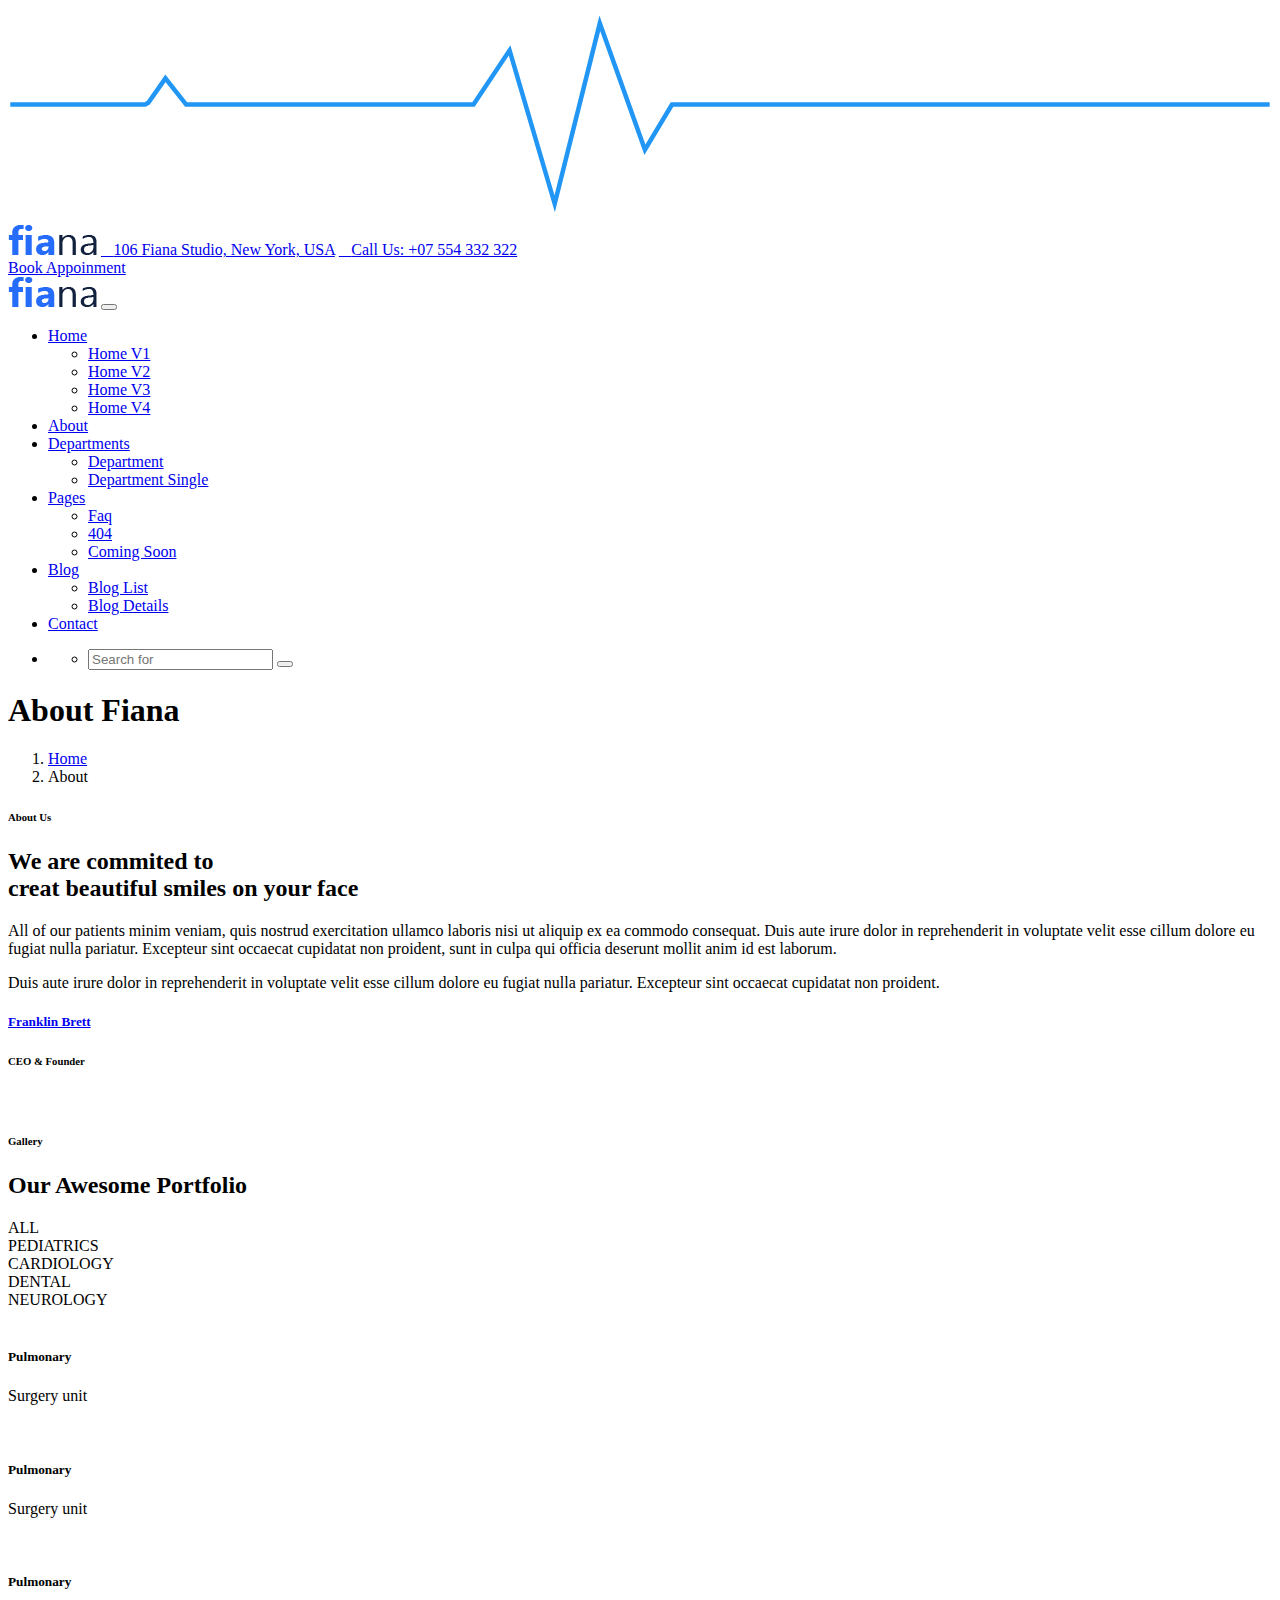
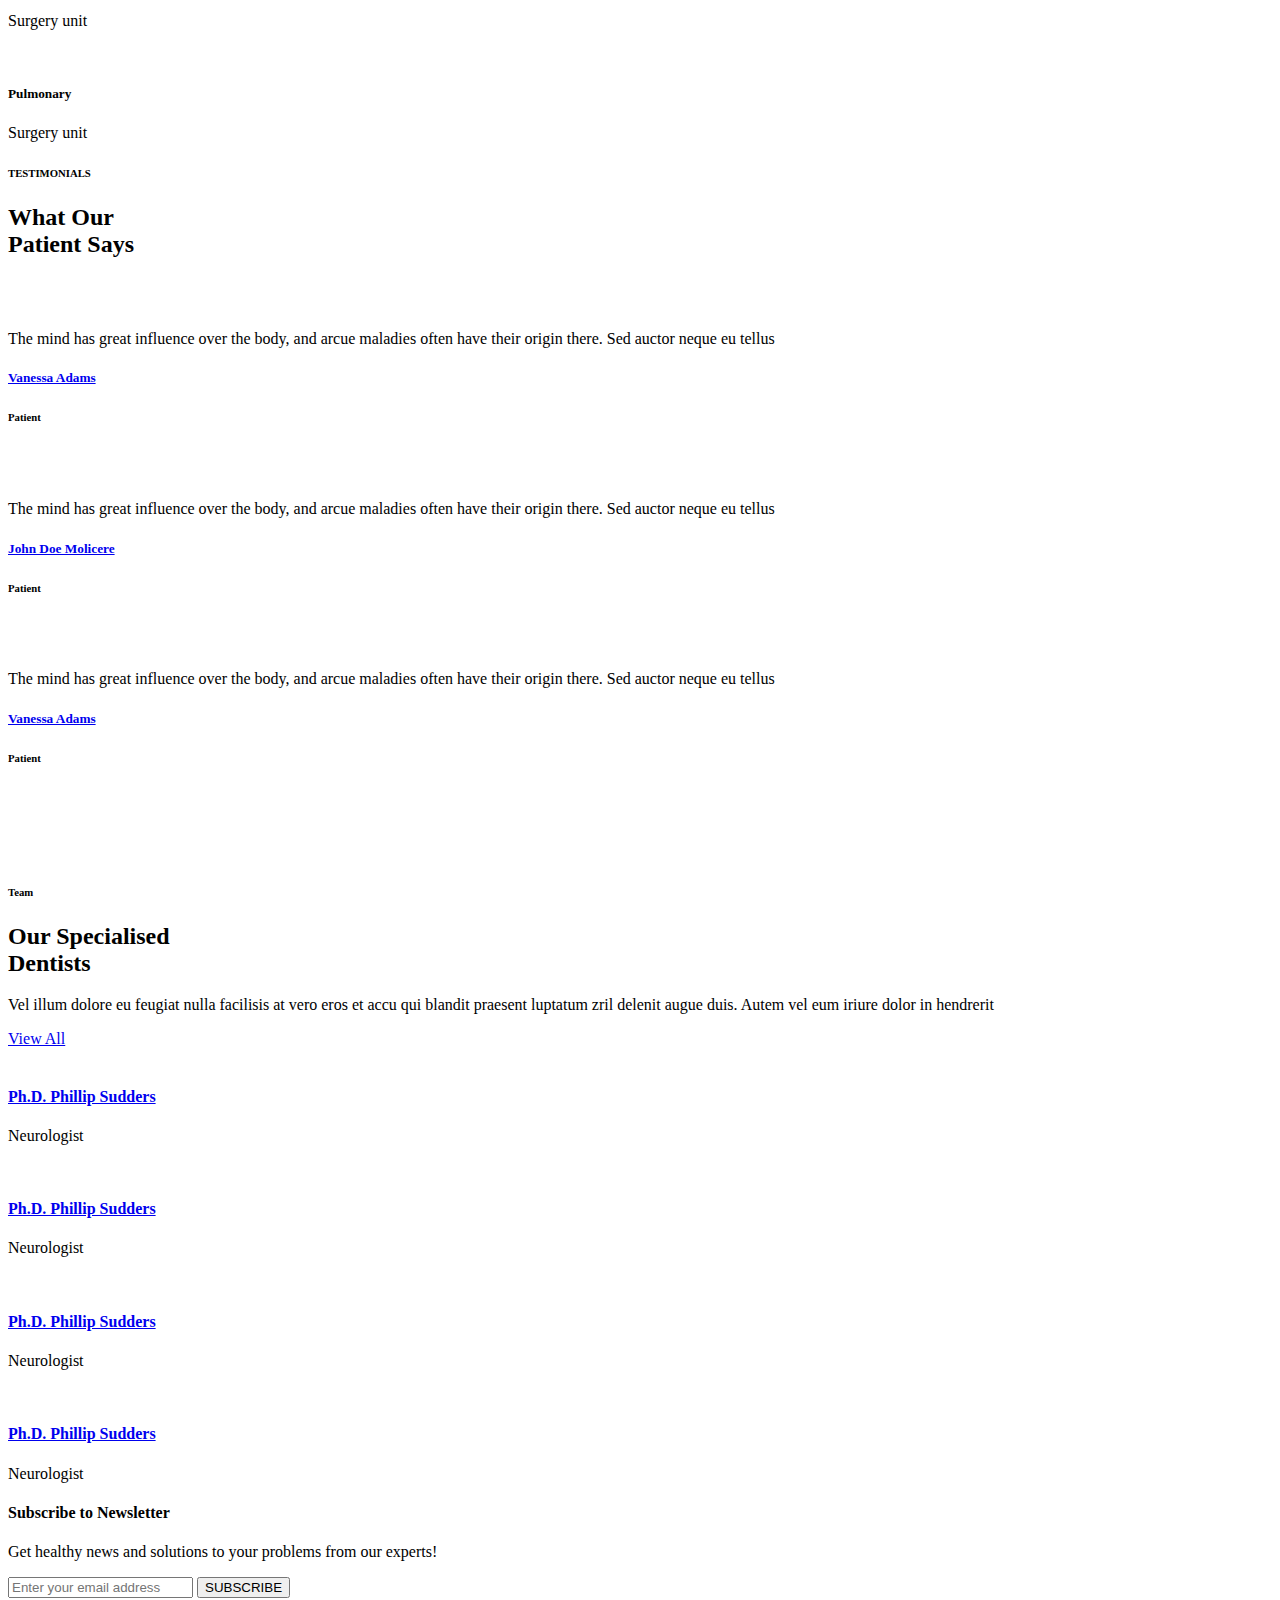
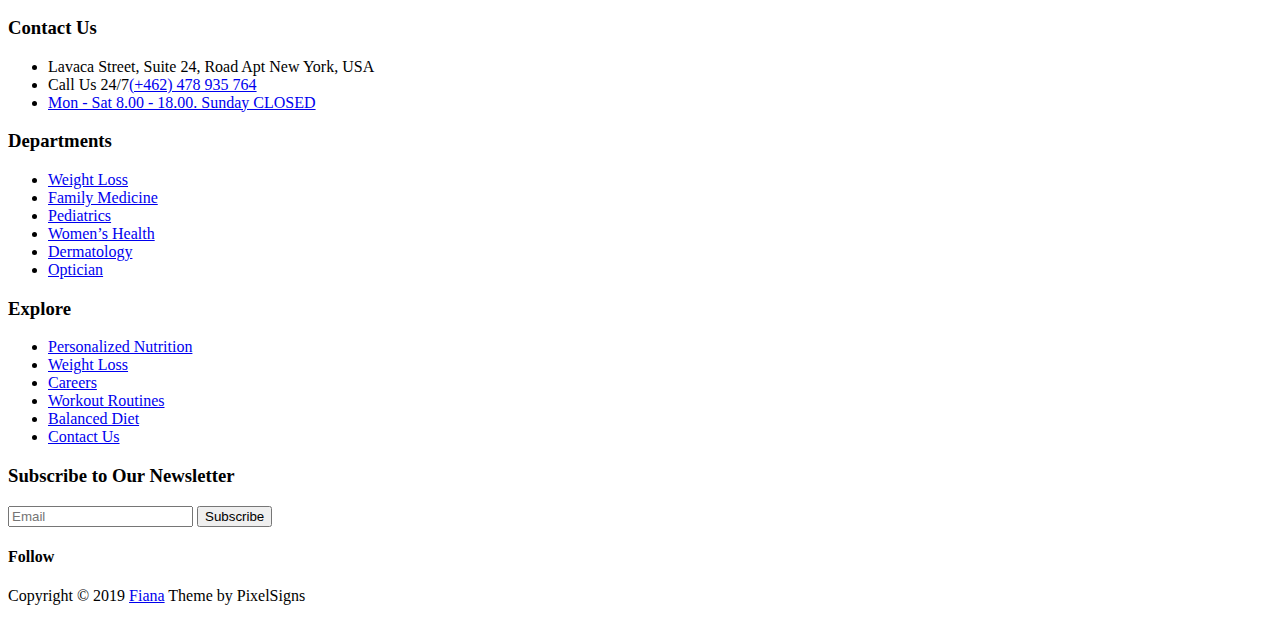
==== about.html @ a9693ad2 "Add files via upload" ====
<!doctype html>
<html lang="en">
  
<!-- Mirrored from pixelsigns.art/html/fiana/Fiana/about.html by HTTrack Website Copier/3.x [XR&CO'2014], Tue, 03 Jan 2023 22:18:34 GMT -->
<head>
    <!-- Required meta tags -->
    <meta charset="utf-8">
    <meta name="viewport" content="width=device-width, initial-scale=1, shrink-to-fit=no">
    <link rel="shortcut icon" href="img/favicon.ico" type="image/x-icon">
    <title>Fiana</title>
    <!-- Bootstrap CSS -->
    <link rel="stylesheet" href="vendors/bootstrap/css/bootstrap.min.css">
    <link rel="stylesheet" href="vendors/bootstrap/css/jquery.mobile.datepicker.css">
    <link rel="stylesheet" href="vendors/bootstrap/css/jquery.mobile.datepicker.theme.css">
    <link rel="stylesheet" href="vendors/themify/themify-icons.css">
    <link rel="stylesheet" href="vendors/elagent-icon/style.css">
    <link rel="stylesheet" href="vendors/font-awosome/css/font-awesome.min.css">
    <link rel="stylesheet" href="vendors/slick/slick.css">
    <link rel="stylesheet" href="vendors/slick/slick-theme.css">
    <link rel="stylesheet" href="vendors/magnify-pop/magnific-popup.css">
    <link rel="stylesheet" href="vendors/animation/animate.css">
    <link rel="stylesheet" href="css/style.css">
    <link rel="stylesheet" href="css/responsive.css">
    
  </head>
  <body>
   <div class="body_wrapper">
        <div class="loader">
            <svg version="1.1" id="Layer_1" xmlns="http://www.w3.org/2000/svg" xmlns:xlink="http://www.w3.org/1999/xlink" x="0px" y="0px" viewBox="-466.4 259.6 280.2 47.3" enable-background="new -466.4 259.6 280.2 47.3" xml:space="preserve">
                <polyline fill="none" stroke="#2196f4" class="heart" stroke-width="1" stroke-linecap="square" stroke-miterlimit="10" points="-465.4,281 
            -436,281 -435.3,280.6 -431.5,275.2 -426.9,281 -418.9,281 -423.9,281 -363.2,281 -355.2,269 -345.2,303 -335.2,263 -325.2,291 
            -319.2,281 -187.2,281 "></polyline>
            </svg>
        </div>
        <header class="header_area">
            <div class="header_top_three">
                <div class="container">
                    <div class="row">
                        <div class="col-md-9 col-12">
                            <div class="header_contact_info_two">
                                <a href="#" class="top_logo"><img src="img/logo.png" alt=""></a>
                                <a href="#"><i class="icon_pin_alt"></i>106 Fiana Studio, New York, USA</a>
                                <a href="#"><i class="icon_phone"></i>Call Us: +07 554 332 322</a>
                            </div>
                        </div>
                        <div class="col-md-3 col-12 text-right">
                            <div class="header_contact_info">
                                <a href="#" class="btn_effect">Book Appoinment</a>
                            </div>
                        </div>
                    </div>
                </div>
            </div>
            <nav class="navbar navbar-expand-lg menu_four" id="header">
                <div class="container">
                    <a class="navbar-brand" href="#"><img src="img/logo.png" alt=""></a>
                    <button class="navbar-toggler collapsed" type="button" data-toggle="collapse" data-target="#navbarSupportedContent" aria-controls="navbarSupportedContent" aria-expanded="false" aria-label="Toggle navigation">
                        <span class="menu_toggle">
                            <span class="hamburger">
                                <span></span>
                                <span></span>
                                <span></span>
                            </span>
                            <span class="hamburger-cross">
                                <span></span>
                                <span></span>
                            </span>
                        </span>
                    </button>

                    <div class="collapse navbar-collapse" id="navbarSupportedContent">
                        <ul class="navbar-nav mr-auto menu">
                            <li class="nav-item dropdown submenu">
                                <a class="nav-link dropdown-toggle" href="#" role="button" data-toggle="dropdown" aria-haspopup="true" aria-expanded="false">
                                    Home
                                </a>
                                <ul class="dropdown-menu">
                                    <li class="nav-item"><a href="index-2.html" class="nav-link">Home V1</a></li>
                                    <li class="nav-item"><a href="index-3.html" class="nav-link">Home V2</a></li>
                                    <li class="nav-item"><a href="index-4.html" class="nav-link">Home V3</a></li>
                                    <li class="nav-item"><a href="index-5.html" class="nav-link">Home V4</a></li>
                                </ul>
                            </li>
                            <li class="nav-item active"><a class="nav-link" href="about.html">About</a></li>
                            <li class="nav-item dropdown submenu">
                                <a class="nav-link dropdown-toggle" href="#" role="button" data-toggle="dropdown" aria-haspopup="true" aria-expanded="false">
                                    Departments
                                </a>
                                <ul class="dropdown-menu">
                                    <li class="nav-item"><a href="service.html" class="nav-link">Department</a></li>
                                    <li class="nav-item"><a href="service-details.html" class="nav-link">Department Single</a></li>
                                </ul>
                            </li>
                            <li class="nav-item dropdown submenu">
                                <a class="nav-link dropdown-toggle" href="#" role="button" data-toggle="dropdown" aria-haspopup="true" aria-expanded="false">
                                    Pages
                                </a>
                                <ul class="dropdown-menu">
                                    <li class="nav-item"><a href="faq.html" class="nav-link">Faq</a></li>
                                    <li class="nav-item"><a href="404.html" class="nav-link">404</a></li>
                                    <li class="nav-item"><a href="comingsoon.html" class="nav-link">Coming Soon</a></li>
                                </ul>
                            </li>
                            <li class="nav-item dropdown submenu">
                                <a class="nav-link dropdown-toggle" href="#" role="button" data-toggle="dropdown" aria-haspopup="true" aria-expanded="false">
                                    Blog
                                </a>
                                <ul class="dropdown-menu">
                                    <li class="nav-item"><a href="blog.html" class="nav-link">Blog List</a></li>
                                    <li class="nav-item"><a href="blog-single.html" class="nav-link">Blog Details</a></li>
                                </ul>
                            </li>
                            <li class="nav-item"><a class="nav-link" href="contact.html">Contact</a></li>
                        </ul>
                        <ul class="list-unstyled navbar-nav">
                            <li class="search">
                                <a href="#"><i class="fa fa-search"></i></a>
                                <ul class="search_box">
                                    <li class="search_dropdown">
                                        <form action="#" method="get" class="search-form">
                                            <div class="input-group">
                                                <input type="search" class="form-control" placeholder="Search for">
                                                <button type="submit"><i class="fa fa-search"></i></button>
                                            </div>
                                        </form>
                                    </li>
                                </ul>
                            </li>
                        </ul>
                    </div>
                </div>
            </nav>
        </header>
        <section class="breadcrumb_area parallaxie" data-background="img/bg.jpg" style="background: url(img/breadcrumb_one_bg.jpg) no-repeat;">
            <div class="container">
                <div class="breadcrumb_content">
                    <h1>About Fiana</h1>
                    <ol class="breadcrumb">
                        <li class="breadcrumb-item"><a href="#">Home</a></li>
                        <li class="breadcrumb-item">About</li>
                    </ol>
                </div>
            </div>
        </section>
        <section class="fiona_about_area_two sec_pad">
            <div class="container">
                <div class="row">
                    <div class="col-lg-5">
                        <div class="fiona_about_content">
                            <h6 class="s_t_top">About Us</h6>
                            <h2 class="s_title">We are commited to<br> creat beautiful smiles on your face</h2>
                            <p>All of our patients minim veniam, quis nostrud exercitation ullamco laboris nisi ut aliquip ex ea commodo consequat. Duis aute irure dolor in reprehenderit in voluptate velit esse cillum dolore eu fugiat nulla pariatur. Excepteur sint occaecat cupidatat non proident, sunt in culpa qui officia deserunt mollit anim id est laborum. </p>
                            <p>Duis aute irure dolor in reprehenderit in voluptate velit esse cillum dolore eu fugiat nulla pariatur. Excepteur sint occaecat cupidatat non proident.</p>
                            <div class="media">
                                <div class="media-body">
                                    <a href="#"><h5>Franklin Brett</h5></a>
                                    <h6>CEO & Founder</h6>
                                </div>
                            </div>
                        </div>
                    </div>
                    <div class="col-lg-7">
                        <div class="about_author_img">
                            <img src="img/home-2/about.jpg" alt="">
                            <img class="about_dot" src="img/home-2/pattern_bg.png" alt="">
                        </div>
                    </div>
                </div>
            </div>
        </section>
        <section class="fiona_portfolio_area">
            <div class="container">
                <div class="section_title text-center">
                    <h6 class="s_t_top">Gallery</h6>
                    <h2 class="s_title">Our Awesome Portfolio</h2>
                </div>
                <div id="portfolio_filter" class="portfolio_filter">
                    <div data-filter="*" class="work_portfolio_item active wow fadeInLeft" data-wow-delay="0.2s">ALL</div>
                    <div data-filter=".ped" class="work_portfolio_item wow fadeInLeft" data-wow-delay="0.4s">PEDIATRICS</div>
                    <div data-filter=".car" class="work_portfolio_item wow fadeInLeft" data-wow-delay="0.6s">CARDIOLOGY</div>
                    <div data-filter=".dental" class="work_portfolio_item wow fadeInLeft" data-wow-delay="0.7s">DENTAL</div>
                    <div data-filter=".ne" class="work_portfolio_item wow fadeInLeft" data-wow-delay="0.8s">NEUROLOGY</div>
                </div>
            </div>
            <div class="row portfolio_gallery" id="work-portfolio">
                <div class="col-lg-3 col-sm-6 portfolio_item ped ne">
                    <div class="portfolio_img">
                        <a href="img/Home-1/port1.jpg" class="img_popup hover_bg"><img src="img/Home-1/port1.jpg" alt=""></a>
                        <div class="hover_content">
                            <h5><span>Pulmonary</span></h5>
                            <p><span>Surgery unit</span></p>
                        </div>
                    </div>
                </div>
                <div class="col-lg-3 col-sm-6 portfolio_item car dental">
                    <div class="portfolio_img">
                        <a href="img/Home-1/port2.jpg" class="img_popup hover_bg"><img src="img/Home-1/port2.jpg" alt=""></a>
                        <div class="hover_content">
                            <h5><span>Pulmonary</span></h5>
                            <p><span>Surgery unit</span></p>
                        </div>
                    </div>
                </div>
                <div class="col-lg-6 col-sm-6 portfolio_item ped">
                    <div class="portfolio_img">
                        <a href="img/Home-1/port4.jpg" class="img_popup hover_bg"><img src="img/Home-1/port4.jpg" alt=""></a>
                        <div class="hover_content">
                            <h5><span>Pulmonary</span></h5>
                            <p><span>Surgery unit</span></p>
                        </div>
                    </div>
                </div>
                <div class="col-lg-3 col-sm-6 portfolio_item ne dental">
                    <div class="portfolio_img">
                        <a href="img/Home-1/port3.jpg" class="img_popup hover_bg"><img src="img/Home-1/port3.jpg" alt=""></a>
                        <div class="hover_content">
                            <h5><span>Pulmonary</span></h5>
                            <p><span>Surgery unit</span></p>
                        </div>
                    </div>
                </div>
            </div>
        </section>
        <section class="fiona_testimonial_area sec_pad">
            <div class="container">
                <div class="row align-items-center">
                    <div class="col-sm-7">
                        <div class="section_title">
                            <h6 class="s_t_top">TESTIMONIALS</h6>
                            <h2 class="s_title">What Our<br>Patient Says</h2>
                        </div>
                    </div>
                    <div class="col-sm-5">
                        <div class="slider_nav slider_nav_two">
                            <i class="ti-angle-left prev_two"></i>
                            <i class="ti-angle-right next_two"></i>
                        </div>
                    </div>
                </div>
                <div class="testimonial_slider_inner">
                    <div class="testimonial_slider" id="testimonial">
                        <div class="item">
                            <div class="testimonial_content">
                                <div class="testimonial_img">
                                    <img src="img/Home-1/testimonial_1.jpg" alt="">
                                </div>
                                <img src="img/Home-1/quote.jpg" alt="">
                                <p>The mind has great influence over the body, and arcue maladies often have their origin there. Sed auctor neque eu tellus</p>
                                <a href="#"><h5>Vanessa Adams</h5></a>
                                <h6>Patient</h6>
                            </div>
                        </div>
                        <div class="item">
                            <div class="testimonial_content">
                                <div class="testimonial_img">
                                    <img src="img/Home-1/testimonial_2.jpg" alt="">
                                </div>
                                <img src="img/Home-1/quote.jpg" alt="">
                                <p>The mind has great influence over the body, and arcue maladies often have their origin there. Sed auctor neque eu tellus</p>
                                <a href="#"><h5>John Doe Molicere</h5></a>
                                <h6>Patient</h6>
                            </div>
                        </div>
                        <div class="item">
                            <div class="testimonial_content">
                                <div class="testimonial_img">
                                    <img src="img/Home-1/testimonial_1.jpg" alt="">
                                </div>
                                <img src="img/Home-1/quote.jpg" alt="">
                                <p>The mind has great influence over the body, and arcue maladies often have their origin there. Sed auctor neque eu tellus</p>
                                <a href="#"><h5>Vanessa Adams</h5></a>
                                <h6>Patient</h6>
                            </div>
                        </div>
                    </div>
                </div>
            </div>
        </section>
        <section class="fiona_clients_area_four">
            <div class="container">
                <div class="row align-items-center justify-content-between">
                    <div class="col-md-3 col-sm-6 wow flipInX">
                        <a href="#" class="clients_item_two"><img src="img/home-3/clients_1.png" alt=""></a>
                    </div>
                    <div class="col-md-3 col-sm-6 wow flipInX" data-wow-delay="0.2s">
                        <a href="#" class="clients_item_two"><img src="img/home-3/clients_2.png" alt=""></a>
                    </div>
                    <div class="col-md-3 col-sm-6 wow flipInX" data-wow-delay="0.4s">
                        <a href="#" class="clients_item_two"><img src="img/home-3/clients_3.png" alt=""></a>
                    </div>
                    <div class="col-md-3 col-sm-6 wow flipInX" data-wow-delay="0.6s">
                        <a href="#" class="clients_item_two"><img src="img/home-3/clients_4.png" alt=""></a>
                    </div>
                </div>
            </div>
        </section>
        <section class="fiona_team_area_three sec_pad">
            <div class="container">
                <div class="row team_four_inner">
                    <div class="col-lg-5">
                        <div class="team_content_info wow fadeInUp">
                            <div class="section_title">
                                <h6 class="s_t_top">Team</h6>
                                <h2 class="s_title">Our Specialised<br> Dentists</h2>
                                <p class="s_title_p">Vel illum dolore eu feugiat nulla facilisis at vero eros et accu qui blandit praesent luptatum zril delenit augue duis. Autem vel eum iriure dolor in hendrerit</p>
                            </div>
                            <a href="#" class="btn_effect">View All</a>
                        </div>
                    </div>
                    <div class="col-lg-7 pl-113">
                        <div class="row">
                            <div class="col-sm-6">
                                <div class="team_item_three wow fadeInUp" data-wow-delay="0.2s">
                                    <img src="img/home-3/team_1.png" alt="">
                                    <div class="social_icon">
                                        <a href="#"><i class="fa fa-facebook"></i></a>
                                        <a href="#"><i class="fa fa-pinterest"></i></a>
                                        <a href="#"><i class="fa fa-twitter"></i></a>
                                    </div>
                                    <div class="team_content">
                                        <a href="#"><h4>Ph.D. Phillip Sudders</h4></a>
                                        <p>Neurologist</p>
                                    </div>
                                </div>
                            </div>
                            <div class="col-sm-6">
                                <div class="team_item_three wow fadeInUp" data-wow-delay="0.4s">
                                    <img src="img/home-3/team_2.png" alt="">
                                    <div class="social_icon">
                                        <a href="#"><i class="fa fa-facebook"></i></a>
                                        <a href="#"><i class="fa fa-pinterest"></i></a>
                                        <a href="#"><i class="fa fa-twitter"></i></a>
                                    </div>
                                    <div class="team_content">
                                        <a href="#"><h4>Ph.D. Phillip Sudders</h4></a>
                                        <p>Neurologist</p>
                                    </div>
                                </div>
                            </div>
                            <div class="col-sm-6">
                                <div class="team_item_three wow fadeInUp" data-wow-delay="0.6s">
                                    <img src="img/home-3/team_2.png" alt="">
                                    <div class="social_icon">
                                        <a href="#"><i class="fa fa-facebook"></i></a>
                                        <a href="#"><i class="fa fa-pinterest"></i></a>
                                        <a href="#"><i class="fa fa-twitter"></i></a>
                                    </div>
                                    <div class="team_content">
                                        <a href="#"><h4>Ph.D. Phillip Sudders</h4></a>
                                        <p>Neurologist</p>
                                    </div>
                                </div>
                            </div>
                            <div class="col-sm-6">
                                <div class="team_item_three wow fadeInUp" data-wow-delay="0.8s">
                                    <img src="img/home-3/team_4.png" alt="">
                                    <div class="social_icon">
                                        <a href="#"><i class="fa fa-facebook"></i></a>
                                        <a href="#"><i class="fa fa-pinterest"></i></a>
                                        <a href="#"><i class="fa fa-twitter"></i></a>
                                    </div>
                                    <div class="team_content">
                                        <a href="#"><h4>Ph.D. Phillip Sudders</h4></a>
                                        <p>Neurologist</p>
                                    </div>
                                </div>
                            </div>
                        </div>
                    </div>
                </div>
            </div>
        </section>
        <section class="fiona_subscribe_area">
            <div class="container">
                <div class="fiona_subscribe_info">
                    <div class="subscribe_content">
                        <h4>Subscribe to Newsletter </h4>
                        <p>Get healthy news and solutions to your problems from our experts! </p>
                    </div>
                    <form action="#" class="subscribe mailchimp">
                        <input type="text" name="EMAIL" class="form-control memail" placeholder="Enter your email address">
                        <button class="btn btn-submit" type="submit">SUBSCRIBE</button>
                    </form>
                </div>
            </div>
        </section>
        <section class="map_area">
            <div id="mapBox1" class="mapBox1" data-lat="40.701083" data-lon="-74.1522848" data-zoom="12" data-marker="img/Map-pin.png" data-info="54B, Tailstoi Town 5238 La city, IA 522364" data-mlat="40.701083" data-mlon="-74.1522848">
            </div>
        </section>
        <footer class="fiona_footer_area_three">
            <div class="footer_top">
                <div class="container">
                    <div class="row">
                        <div class="col-lg-3 col-sm-6">
                            <div class="f_widget contact_info_widget wow fadeInLeft" data-wow-dealy="0.2s">
                                <h3 class="f_title">Contact Us</h3>
                                <ul class="list-unstyled">
                                    <li><i class="fa fa-map-marker"></i>Lavaca Street, Suite 24, Road Apt New York, USA</li>
                                    <li><i class="fa fa-phone"></i>Call Us 24/7<a href="#">(+462) 478 935 764</a></li>
                                    <li><i class="fa fa-clock-o"></i><a href="#">Mon - Sat 8.00 - 18.00. Sunday CLOSED</a></li>
                                </ul>
                            </div>
                        </div>
                        <div class="col-lg-2 col-sm-6">
                            <div class="f_widget link_widget wow fadeInLeft" data-wow-dealy="0.4s">
                                <h3 class="f_title">Departments</h3>
                                <ul class="list-unstyled">
                                    <li><a href="#">Weight Loss</a></li>
                                    <li><a href="#">Family Medicine</a></li>
                                    <li><a href="#">Pediatrics</a></li>
                                    <li><a href="#">Women’s Health</a></li>
                                    <li><a href="#">Dermatology</a></li>
                                    <li><a href="#">Optician</a></li>
                                </ul>
                            </div>
                        </div>
                        <div class="col-lg-3 col-sm-6">
                            <div class="f_widget link_widget pl_50 wow fadeInLeft" data-wow-dealy="0.6s">
                                <h3 class="f_title">Explore</h3>
                                <ul class="list-unstyled">
                                    <li><a href="#">Personalized Nutrition</a></li>
                                    <li><a href="#">Weight Loss</a></li>
                                    <li><a href="#">Careers</a></li>
                                    <li><a href="#">Workout Routines</a></li>
                                    <li><a href="#">Balanced Diet</a></li>
                                    <li><a href="#">Contact Us</a></li>
                                </ul>
                            </div>
                        </div>
                        <div class="col-lg-4 col-sm-6">
                            <div class="f_widget subscribe_widget wow fadeInLeft" data-wow-dealy="0.8s">
                                <h3 class="f_title">Subscribe to Our Newsletter</h3>
                                <form action="#" class="f_subscribe">
                                    <input type="text" placeholder="Email" name="email" class="form-control memail">
                                    <button type="submit" class="btn_text">Subscribe</button>
                                </form>
                                <h4>Follow</h4>
                                <div class="social_icon_two">
                                    <a href="#"><i class="fa fa-facebook"></i></a>
                                    <a href="#"><i class="fa fa-pinterest-p"></i></a>
                                    <a href="#"><i class="fa fa-twitter"></i></a>
                                    <a href="#"><i class="fa fa-dribbble"></i></a>
                                </div>
                            </div>
                        </div>
                    </div>
                </div>
            </div>
            <div class="footer_bottom_two text-center">
                <div class="container">
                    <p>Copyright © 2019 <a href="#">Fiana</a> Theme by PixelSigns</p>
                </div>
            </div>
        </footer>
   </div>
    
    
    <!-- Optional JavaScript -->
    <!-- jQuery first, then Popper.js, then Bootstrap JS -->
    <script src="js/jquery-3.2.1.min.js"></script>
    <script src="vendors/bootstrap/js/popper.min.js"></script>
    <script src="vendors/bootstrap/js/bootstrap.min.js"></script>
    <script src="vendors/slick/slick.min.js"></script>
    <script src="vendors/wow/wow.min.js"></script>
    <script src="vendors/imagesloaded/imagesloaded.pkgd.min.js"></script>
    <script src="vendors/isotope/isotope.min.js"></script>
    <script src="vendors/bootstrap/js/datepicker.js"></script>
    <script src="vendors/magnify-pop/jquery.magnific-popup.min.js"></script>
     <!--gmaps Js-->
    <script src="https://maps.googleapis.com/maps/api/js?key=AIzaSyB13ZAvCezMx5TETYIiGlzVIq65Mc2FG5g"></script>
    <script src="js/gmaps.min.js"></script>
    <script src="js/map-active.js"></script>
    <script src="js/parallaxie.js"></script>
    <script src="js/custom.js"></script>
  </body>

<!-- Mirrored from pixelsigns.art/html/fiana/Fiana/about.html by HTTrack Website Copier/3.x [XR&CO'2014], Tue, 03 Jan 2023 22:18:35 GMT -->
</html>
---- css/style.css ----
@font-face {
	font-family: 'ElegantIcons';
	src:url('fonts/ElegantIcons.eot');
	src:url('fonts/ElegantIconsd41d.eot?#iefix') format('embedded-opentype'),
		url('fonts/ElegantIcons.woff') format('woff'),
		url('fonts/ElegantIcons.ttf') format('truetype'),
		url('fonts/ElegantIcons.svg#ElegantIcons') format('svg');
	font-weight: normal;
	font-style: normal;
}

/* Use the following CSS code if you want to use data attributes for inserting your icons */
[data-icon]:before {
	font-family: 'ElegantIcons';
	content: attr(data-icon);
	speak: none;
	font-weight: normal;
	font-variant: normal;
	text-transform: none;
	line-height: 1;
	-webkit-font-smoothing: antialiased;
	-moz-osx-font-smoothing: grayscale;
}

/* Use the following CSS code if you want to have a class per icon */
/*
Instead of a list of all class selectors,
you can use the generic selector below, but it's slower:
[class*="your-class-prefix"] {
*/
.arrow_up, .arrow_down, .arrow_left, .arrow_right, .arrow_left-up, .arrow_right-up, .arrow_right-down, .arrow_left-down, .arrow-up-down, .arrow_up-down_alt, .arrow_left-right_alt, .arrow_left-right, .arrow_expand_alt2, .arrow_expand_alt, .arrow_condense, .arrow_expand, .arrow_move, .arrow_carrot-up, .arrow_carrot-down, .arrow_carrot-left, .arrow_carrot-right, .arrow_carrot-2up, .arrow_carrot-2down, .arrow_carrot-2left, .arrow_carrot-2right, .arrow_carrot-up_alt2, .arrow_carrot-down_alt2, .arrow_carrot-left_alt2, .arrow_carrot-right_alt2, .arrow_carrot-2up_alt2, .arrow_carrot-2down_alt2, .arrow_carrot-2left_alt2, .arrow_carrot-2right_alt2, .arrow_triangle-up, .arrow_triangle-down, .arrow_triangle-left, .arrow_triangle-right, .arrow_triangle-up_alt2, .arrow_triangle-down_alt2, .arrow_triangle-left_alt2, .arrow_triangle-right_alt2, .arrow_back, .icon_minus-06, .icon_plus, .icon_close, .icon_check, .icon_minus_alt2, .icon_plus_alt2, .icon_close_alt2, .icon_check_alt2, .icon_zoom-out_alt, .icon_zoom-in_alt, .icon_search, .icon_box-empty, .icon_box-selected, .icon_minus-box, .icon_plus-box, .icon_box-checked, .icon_circle-empty, .icon_circle-slelected, .icon_stop_alt2, .icon_stop, .icon_pause_alt2, .icon_pause, .icon_menu, .icon_menu-square_alt2, .icon_menu-circle_alt2, .icon_ul, .icon_ol, .icon_adjust-horiz, .icon_adjust-vert, .icon_document_alt, .icon_documents_alt, .icon_pencil, .icon_pencil-edit_alt, .icon_pencil-edit, .icon_folder-alt, .icon_folder-open_alt, .icon_folder-add_alt, .icon_info_alt, .icon_error-oct_alt, .icon_error-circle_alt, .icon_error-triangle_alt, .icon_question_alt2, .icon_question, .icon_comment_alt, .icon_chat_alt, .icon_vol-mute_alt, .icon_volume-low_alt, .icon_volume-high_alt, .icon_quotations, .icon_quotations_alt2, .icon_clock_alt, .icon_lock_alt, .icon_lock-open_alt, .icon_key_alt, .icon_cloud_alt, .icon_cloud-upload_alt, .icon_cloud-download_alt, .icon_image, .icon_images, .icon_lightbulb_alt, .icon_gift_alt, .icon_house_alt, .icon_genius, .icon_mobile, .icon_tablet, .icon_laptop, .icon_desktop, .icon_camera_alt, .icon_mail_alt, .icon_cone_alt, .icon_ribbon_alt, .icon_bag_alt, .icon_creditcard, .icon_cart_alt, .icon_paperclip, .icon_tag_alt, .icon_tags_alt, .icon_trash_alt, .icon_cursor_alt, .icon_mic_alt, .icon_compass_alt, .icon_pin_alt, .icon_pushpin_alt, .icon_map_alt, .icon_drawer_alt, .icon_toolbox_alt, .icon_book_alt, .icon_calendar, .icon_film, .icon_table, .icon_contacts_alt, .icon_headphones, .icon_lifesaver, .icon_piechart, .icon_refresh, .icon_link_alt, .icon_link, .icon_loading, .icon_blocked, .icon_archive_alt, .icon_heart_alt, .icon_star_alt, .icon_star-half_alt, .icon_star, .icon_star-half, .icon_tools, .icon_tool, .icon_cog, .icon_cogs, .arrow_up_alt, .arrow_down_alt, .arrow_left_alt, .arrow_right_alt, .arrow_left-up_alt, .arrow_right-up_alt, .arrow_right-down_alt, .arrow_left-down_alt, .arrow_condense_alt, .arrow_expand_alt3, .arrow_carrot_up_alt, .arrow_carrot-down_alt, .arrow_carrot-left_alt, .arrow_carrot-right_alt, .arrow_carrot-2up_alt, .arrow_carrot-2dwnn_alt, .arrow_carrot-2left_alt, .arrow_carrot-2right_alt, .arrow_triangle-up_alt, .arrow_triangle-down_alt, .arrow_triangle-left_alt, .arrow_triangle-right_alt, .icon_minus_alt, .icon_plus_alt, .icon_close_alt, .icon_check_alt, .icon_zoom-out, .icon_zoom-in, .icon_stop_alt, .icon_menu-square_alt, .icon_menu-circle_alt, .icon_document, .icon_documents, .icon_pencil_alt, .icon_folder, .icon_folder-open, .icon_folder-add, .icon_folder_upload, .icon_folder_download, .icon_info, .icon_error-circle, .icon_error-oct, .icon_error-triangle, .icon_question_alt, .icon_comment, .icon_chat, .icon_vol-mute, .icon_volume-low, .icon_volume-high, .icon_quotations_alt, .icon_clock, .icon_lock, .icon_lock-open, .icon_key, .icon_cloud, .icon_cloud-upload, .icon_cloud-download, .icon_lightbulb, .icon_gift, .icon_house, .icon_camera, .icon_mail, .icon_cone, .icon_ribbon, .icon_bag, .icon_cart, .icon_tag, .icon_tags, .icon_trash, .icon_cursor, .icon_mic, .icon_compass, .icon_pin, .icon_pushpin, .icon_map, .icon_drawer, .icon_toolbox, .icon_book, .icon_contacts, .icon_archive, .icon_heart, .icon_profile, .icon_group, .icon_grid-2x2, .icon_grid-3x3, .icon_music, .icon_pause_alt, .icon_phone, .icon_upload, .icon_download, .social_facebook, .social_twitter, .social_pinterest, .social_googleplus, .social_tumblr, .social_tumbleupon, .social_wordpress, .social_instagram, .social_dribbble, .social_vimeo, .social_linkedin, .social_rss, .social_deviantart, .social_share, .social_myspace, .social_skype, .social_youtube, .social_picassa, .social_googledrive, .social_flickr, .social_blogger, .social_spotify, .social_delicious, .social_facebook_circle, .social_twitter_circle, .social_pinterest_circle, .social_googleplus_circle, .social_tumblr_circle, .social_stumbleupon_circle, .social_wordpress_circle, .social_instagram_circle, .social_dribbble_circle, .social_vimeo_circle, .social_linkedin_circle, .social_rss_circle, .social_deviantart_circle, .social_share_circle, .social_myspace_circle, .social_skype_circle, .social_youtube_circle, .social_picassa_circle, .social_googledrive_alt2, .social_flickr_circle, .social_blogger_circle, .social_spotify_circle, .social_delicious_circle, .social_facebook_square, .social_twitter_square, .social_pinterest_square, .social_googleplus_square, .social_tumblr_square, .social_stumbleupon_square, .social_wordpress_square, .social_instagram_square, .social_dribbble_square, .social_vimeo_square, .social_linkedin_square, .social_rss_square, .social_deviantart_square, .social_share_square, .social_myspace_square, .social_skype_square, .social_youtube_square, .social_picassa_square, .social_googledrive_square, .social_flickr_square, .social_blogger_square, .social_spotify_square, .social_delicious_square, .icon_printer, .icon_calulator, .icon_building, .icon_floppy, .icon_drive, .icon_search-2, .icon_id, .icon_id-2, .icon_puzzle, .icon_like, .icon_dislike, .icon_mug, .icon_currency, .icon_wallet, .icon_pens, .icon_easel, .icon_flowchart, .icon_datareport, .icon_briefcase, .icon_shield, .icon_percent, .icon_globe, .icon_globe-2, .icon_target, .icon_hourglass, .icon_balance, .icon_rook, .icon_printer-alt, .icon_calculator_alt, .icon_building_alt, .icon_floppy_alt, .icon_drive_alt, .icon_search_alt, .icon_id_alt, .icon_id-2_alt, .icon_puzzle_alt, .icon_like_alt, .icon_dislike_alt, .icon_mug_alt, .icon_currency_alt, .icon_wallet_alt, .icon_pens_alt, .icon_easel_alt, .icon_flowchart_alt, .icon_datareport_alt, .icon_briefcase_alt, .icon_shield_alt, .icon_percent_alt, .icon_globe_alt, .icon_clipboard {
	font-family: 'ElegantIcons';
	speak: none;
	font-style: normal;
	font-weight: normal;
	font-variant: normal;
	text-transform: none;
	line-height: 1;
	-webkit-font-smoothing: antialiased;
}
.arrow_up:before {
	content: "\21";
}
.arrow_down:before {
	content: "\22";
}
.arrow_left:before {
	content: "\23";
}
.arrow_right:before {
	content: "\24";
}
.arrow_left-up:before {
	content: "\25";
}
.arrow_right-up:before {
	content: "\26";
}
.arrow_right-down:before {
	content: "\27";
}
.arrow_left-down:before {
	content: "\28";
}
.arrow-up-down:before {
	content: "\29";
}
.arrow_up-down_alt:before {
	content: "\2a";
}
.arrow_left-right_alt:before {
	content: "\2b";
}
.arrow_left-right:before {
	content: "\2c";
}
.arrow_expand_alt2:before {
	content: "\2d";
}
.arrow_expand_alt:before {
	content: "\2e";
}
.arrow_condense:before {
	content: "\2f";
}
.arrow_expand:before {
	content: "\30";
}
.arrow_move:before {
	content: "\31";
}
.arrow_carrot-up:before {
	content: "\32";
}
.arrow_carrot-down:before {
	content: "\33";
}
.arrow_carrot-left:before {
	content: "\34";
}
.arrow_carrot-right:before {
	content: "\35";
}
.arrow_carrot-2up:before {
	content: "\36";
}
.arrow_carrot-2down:before {
	content: "\37";
}
.arrow_carrot-2left:before {
	content: "\38";
}
.arrow_carrot-2right:before {
	content: "\39";
}
.arrow_carrot-up_alt2:before {
	content: "\3a";
}
.arrow_carrot-down_alt2:before {
	content: "\3b";
}
.arrow_carrot-left_alt2:before {
	content: "\3c";
}
.arrow_carrot-right_alt2:before {
	content: "\3d";
}
.arrow_carrot-2up_alt2:before {
	content: "\3e";
}
.arrow_carrot-2down_alt2:before {
	content: "\3f";
}
.arrow_carrot-2left_alt2:before {
	content: "\40";
}
.arrow_carrot-2right_alt2:before {
	content: "\41";
}
.arrow_triangle-up:before {
	content: "\42";
}
.arrow_triangle-down:before {
	content: "\43";
}
.arrow_triangle-left:before {
	content: "\44";
}
.arrow_triangle-right:before {
	content: "\45";
}
.arrow_triangle-up_alt2:before {
	content: "\46";
}
.arrow_triangle-down_alt2:before {
	content: "\47";
}
.arrow_triangle-left_alt2:before {
	content: "\48";
}
.arrow_triangle-right_alt2:before {
	content: "\49";
}
.arrow_back:before {
	content: "\4a";
}
.icon_minus-06:before {
	content: "\4b";
}
.icon_plus:before {
	content: "\4c";
}
.icon_close:before {
	content: "\4d";
}
.icon_check:before {
	content: "\4e";
}
.icon_minus_alt2:before {
	content: "\4f";
}
.icon_plus_alt2:before {
	content: "\50";
}
.icon_close_alt2:before {
	content: "\51";
}
.icon_check_alt2:before {
	content: "\52";
}
.icon_zoom-out_alt:before {
	content: "\53";
}
.icon_zoom-in_alt:before {
	content: "\54";
}
.icon_search:before {
	content: "\55";
}
.icon_box-empty:before {
	content: "\56";
}
.icon_box-selected:before {
	content: "\57";
}
.icon_minus-box:before {
	content: "\58";
}
.icon_plus-box:before {
	content: "\59";
}
.icon_box-checked:before {
	content: "\5a";
}
.icon_circle-empty:before {
	content: "\5b";
}
.icon_circle-slelected:before {
	content: "\5c";
}
.icon_stop_alt2:before {
	content: "\5d";
}
.icon_stop:before {
	content: "\5e";
}
.icon_pause_alt2:before {
	content: "\5f";
}
.icon_pause:before {
	content: "\60";
}
.icon_menu:before {
	content: "\61";
}
.icon_menu-square_alt2:before {
	content: "\62";
}
.icon_menu-circle_alt2:before {
	content: "\63";
}
.icon_ul:before {
	content: "\64";
}
.icon_ol:before {
	content: "\65";
}
.icon_adjust-horiz:before {
	content: "\66";
}
.icon_adjust-vert:before {
	content: "\67";
}
.icon_document_alt:before {
	content: "\68";
}
.icon_documents_alt:before {
	content: "\69";
}
.icon_pencil:before {
	content: "\6a";
}
.icon_pencil-edit_alt:before {
	content: "\6b";
}
.icon_pencil-edit:before {
	content: "\6c";
}
.icon_folder-alt:before {
	content: "\6d";
}
.icon_folder-open_alt:before {
	content: "\6e";
}
.icon_folder-add_alt:before {
	content: "\6f";
}
.icon_info_alt:before {
	content: "\70";
}
.icon_error-oct_alt:before {
	content: "\71";
}
.icon_error-circle_alt:before {
	content: "\72";
}
.icon_error-triangle_alt:before {
	content: "\73";
}
.icon_question_alt2:before {
	content: "\74";
}
.icon_question:before {
	content: "\75";
}
.icon_comment_alt:before {
	content: "\76";
}
.icon_chat_alt:before {
	content: "\77";
}
.icon_vol-mute_alt:before {
	content: "\78";
}
.icon_volume-low_alt:before {
	content: "\79";
}
.icon_volume-high_alt:before {
	content: "\7a";
}
.icon_quotations:before {
	content: "\7b";
}
.icon_quotations_alt2:before {
	content: "\7c";
}
.icon_clock_alt:before {
	content: "\7d";
}
.icon_lock_alt:before {
	content: "\7e";
}
.icon_lock-open_alt:before {
	content: "\e000";
}
.icon_key_alt:before {
	content: "\e001";
}
.icon_cloud_alt:before {
	content: "\e002";
}
.icon_cloud-upload_alt:before {
	content: "\e003";
}
.icon_cloud-download_alt:before {
	content: "\e004";
}
.icon_image:before {
	content: "\e005";
}
.icon_images:before {
	content: "\e006";
}
.icon_lightbulb_alt:before {
	content: "\e007";
}
.icon_gift_alt:before {
	content: "\e008";
}
.icon_house_alt:before {
	content: "\e009";
}
.icon_genius:before {
	content: "\e00a";
}
.icon_mobile:before {
	content: "\e00b";
}
.icon_tablet:before {
	content: "\e00c";
}
.icon_laptop:before {
	content: "\e00d";
}
.icon_desktop:before {
	content: "\e00e";
}
.icon_camera_alt:before {
	content: "\e00f";
}
.icon_mail_alt:before {
	content: "\e010";
}
.icon_cone_alt:before {
	content: "\e011";
}
.icon_ribbon_alt:before {
	content: "\e012";
}
.icon_bag_alt:before {
	content: "\e013";
}
.icon_creditcard:before {
	content: "\e014";
}
.icon_cart_alt:before {
	content: "\e015";
}
.icon_paperclip:before {
	content: "\e016";
}
.icon_tag_alt:before {
	content: "\e017";
}
.icon_tags_alt:before {
	content: "\e018";
}
.icon_trash_alt:before {
	content: "\e019";
}
.icon_cursor_alt:before {
	content: "\e01a";
}
.icon_mic_alt:before {
	content: "\e01b";
}
.icon_compass_alt:before {
	content: "\e01c";
}
.icon_pin_alt:before {
	content: "\e01d";
}
.icon_pushpin_alt:before {
	content: "\e01e";
}
.icon_map_alt:before {
	content: "\e01f";
}
.icon_drawer_alt:before {
	content: "\e020";
}
.icon_toolbox_alt:before {
	content: "\e021";
}
.icon_book_alt:before {
	content: "\e022";
}
.icon_calendar:before {
	content: "\e023";
}
.icon_film:before {
	content: "\e024";
}
.icon_table:before {
	content: "\e025";
}
.icon_contacts_alt:before {
	content: "\e026";
}
.icon_headphones:before {
	content: "\e027";
}
.icon_lifesaver:before {
	content: "\e028";
}
.icon_piechart:before {
	content: "\e029";
}
.icon_refresh:before {
	content: "\e02a";
}
.icon_link_alt:before {
	content: "\e02b";
}
.icon_link:before {
	content: "\e02c";
}
.icon_loading:before {
	content: "\e02d";
}
.icon_blocked:before {
	content: "\e02e";
}
.icon_archive_alt:before {
	content: "\e02f";
}
.icon_heart_alt:before {
	content: "\e030";
}
.icon_star_alt:before {
	content: "\e031";
}
.icon_star-half_alt:before {
	content: "\e032";
}
.icon_star:before {
	content: "\e033";
}
.icon_star-half:before {
	content: "\e034";
}
.icon_tools:before {
	content: "\e035";
}
.icon_tool:before {
	content: "\e036";
}
.icon_cog:before {
	content: "\e037";
}
.icon_cogs:before {
	content: "\e038";
}
.arrow_up_alt:before {
	content: "\e039";
}
.arrow_down_alt:before {
	content: "\e03a";
}
.arrow_left_alt:before {
	content: "\e03b";
}
.arrow_right_alt:before {
	content: "\e03c";
}
.arrow_left-up_alt:before {
	content: "\e03d";
}
.arrow_right-up_alt:before {
	content: "\e03e";
}
.arrow_right-down_alt:before {
	content: "\e03f";
}
.arrow_left-down_alt:before {
	content: "\e040";
}
.arrow_condense_alt:before {
	content: "\e041";
}
.arrow_expand_alt3:before {
	content: "\e042";
}
.arrow_carrot_up_alt:before {
	content: "\e043";
}
.arrow_carrot-down_alt:before {
	content: "\e044";
}
.arrow_carrot-left_alt:before {
	content: "\e045";
}
.arrow_carrot-right_alt:before {
	content: "\e046";
}
.arrow_carrot-2up_alt:before {
	content: "\e047";
}
.arrow_carrot-2dwnn_alt:before {
	content: "\e048";
}
.arrow_carrot-2left_alt:before {
	content: "\e049";
}
.arrow_carrot-2right_alt:before {
	content: "\e04a";
}
.arrow_triangle-up_alt:before {
	content: "\e04b";
}
.arrow_triangle-down_alt:before {
	content: "\e04c";
}
.arrow_triangle-left_alt:before {
	content: "\e04d";
}
.arrow_triangle-right_alt:before {
	content: "\e04e";
}
.icon_minus_alt:before {
	content: "\e04f";
}
.icon_plus_alt:before {
	content: "\e050";
}
.icon_close_alt:before {
	content: "\e051";
}
.icon_check_alt:before {
	content: "\e052";
}
.icon_zoom-out:before {
	content: "\e053";
}
.icon_zoom-in:before {
	content: "\e054";
}
.icon_stop_alt:before {
	content: "\e055";
}
.icon_menu-square_alt:before {
	content: "\e056";
}
.icon_menu-circle_alt:before {
	content: "\e057";
}
.icon_document:before {
	content: "\e058";
}
.icon_documents:before {
	content: "\e059";
}
.icon_pencil_alt:before {
	content: "\e05a";
}
.icon_folder:before {
	content: "\e05b";
}
.icon_folder-open:before {
	content: "\e05c";
}
.icon_folder-add:before {
	content: "\e05d";
}
.icon_folder_upload:before {
	content: "\e05e";
}
.icon_folder_download:before {
	content: "\e05f";
}
.icon_info:before {
	content: "\e060";
}
.icon_error-circle:before {
	content: "\e061";
}
.icon_error-oct:before {
	content: "\e062";
}
.icon_error-triangle:before {
	content: "\e063";
}
.icon_question_alt:before {
	content: "\e064";
}
.icon_comment:before {
	content: "\e065";
}
.icon_chat:before {
	content: "\e066";
}
.icon_vol-mute:before {
	content: "\e067";
}
.icon_volume-low:before {
	content: "\e068";
}
.icon_volume-high:before {
	content: "\e069";
}
.icon_quotations_alt:before {
	content: "\e06a";
}
.icon_clock:before {
	content: "\e06b";
}
.icon_lock:before {
	content: "\e06c";
}
.icon_lock-open:before {
	content: "\e06d";
}
.icon_key:before {
	content: "\e06e";
}
.icon_cloud:before {
	content: "\e06f";
}
.icon_cloud-upload:before {
	content: "\e070";
}
.icon_cloud-download:before {
	content: "\e071";
}
.icon_lightbulb:before {
	content: "\e072";
}
.icon_gift:before {
	content: "\e073";
}
.icon_house:before {
	content: "\e074";
}
.icon_camera:before {
	content: "\e075";
}
.icon_mail:before {
	content: "\e076";
}
.icon_cone:before {
	content: "\e077";
}
.icon_ribbon:before {
	content: "\e078";
}
.icon_bag:before {
	content: "\e079";
}
.icon_cart:before {
	content: "\e07a";
}
.icon_tag:before {
	content: "\e07b";
}
.icon_tags:before {
	content: "\e07c";
}
.icon_trash:before {
	content: "\e07d";
}
.icon_cursor:before {
	content: "\e07e";
}
.icon_mic:before {
	content: "\e07f";
}
.icon_compass:before {
	content: "\e080";
}
.icon_pin:before {
	content: "\e081";
}
.icon_pushpin:before {
	content: "\e082";
}
.icon_map:before {
	content: "\e083";
}
.icon_drawer:before {
	content: "\e084";
}
.icon_toolbox:before {
	content: "\e085";
}
.icon_book:before {
	content: "\e086";
}
.icon_contacts:before {
	content: "\e087";
}
.icon_archive:before {
	content: "\e088";
}
.icon_heart:before {
	content: "\e089";
}
.icon_profile:before {
	content: "\e08a";
}
.icon_group:before {
	content: "\e08b";
}
.icon_grid-2x2:before {
	content: "\e08c";
}
.icon_grid-3x3:before {
	content: "\e08d";
}
.icon_music:before {
	content: "\e08e";
}
.icon_pause_alt:before {
	content: "\e08f";
}
.icon_phone:before {
	content: "\e090";
}
.icon_upload:before {
	content: "\e091";
}
.icon_download:before {
	content: "\e092";
}
.social_facebook:before {
	content: "\e093";
}
.social_twitter:before {
	content: "\e094";
}
.social_pinterest:before {
	content: "\e095";
}
.social_googleplus:before {
	content: "\e096";
}
.social_tumblr:before {
	content: "\e097";
}
.social_tumbleupon:before {
	content: "\e098";
}
.social_wordpress:before {
	content: "\e099";
}
.social_instagram:before {
	content: "\e09a";
}
.social_dribbble:before {
	content: "\e09b";
}
.social_vimeo:before {
	content: "\e09c";
}
.social_linkedin:before {
	content: "\e09d";
}
.social_rss:before {
	content: "\e09e";
}
.social_deviantart:before {
	content: "\e09f";
}
.social_share:before {
	content: "\e0a0";
}
.social_myspace:before {
	content: "\e0a1";
}
.social_skype:before {
	content: "\e0a2";
}
.social_youtube:before {
	content: "\e0a3";
}
.social_picassa:before {
	content: "\e0a4";
}
.social_googledrive:before {
	content: "\e0a5";
}
.social_flickr:before {
	content: "\e0a6";
}
.social_blogger:before {
	content: "\e0a7";
}
.social_spotify:before {
	content: "\e0a8";
}
.social_delicious:before {
	content: "\e0a9";
}
.social_facebook_circle:before {
	content: "\e0aa";
}
.social_twitter_circle:before {
	content: "\e0ab";
}
.social_pinterest_circle:before {
	content: "\e0ac";
}
.social_googleplus_circle:before {
	content: "\e0ad";
}
.social_tumblr_circle:before {
	content: "\e0ae";
}
.social_stumbleupon_circle:before {
	content: "\e0af";
}
.social_wordpress_circle:before {
	content: "\e0b0";
}
.social_instagram_circle:before {
	content: "\e0b1";
}
.social_dribbble_circle:before {
	content: "\e0b2";
}
.social_vimeo_circle:before {
	content: "\e0b3";
}
.social_linkedin_circle:before {
	content: "\e0b4";
}
.social_rss_circle:before {
	content: "\e0b5";
}
.social_deviantart_circle:before {
	content: "\e0b6";
}
.social_share_circle:before {
	content: "\e0b7";
}
.social_myspace_circle:before {
	content: "\e0b8";
}
.social_skype_circle:before {
	content: "\e0b9";
}
.social_youtube_circle:before {
	content: "\e0ba";
}
.social_picassa_circle:before {
	content: "\e0bb";
}
.social_googledrive_alt2:before {
	content: "\e0bc";
}
.social_flickr_circle:before {
	content: "\e0bd";
}
.social_blogger_circle:before {
	content: "\e0be";
}
.social_spotify_circle:before {
	content: "\e0bf";
}
.social_delicious_circle:before {
	content: "\e0c0";
}
.social_facebook_square:before {
	content: "\e0c1";
}
.social_twitter_square:before {
	content: "\e0c2";
}
.social_pinterest_square:before {
	content: "\e0c3";
}
.social_googleplus_square:before {
	content: "\e0c4";
}
.social_tumblr_square:before {
	content: "\e0c5";
}
.social_stumbleupon_square:before {
	content: "\e0c6";
}
.social_wordpress_square:before {
	content: "\e0c7";
}
.social_instagram_square:before {
	content: "\e0c8";
}
.social_dribbble_square:before {
	content: "\e0c9";
}
.social_vimeo_square:before {
	content: "\e0ca";
}
.social_linkedin_square:before {
	content: "\e0cb";
}
.social_rss_square:before {
	content: "\e0cc";
}
.social_deviantart_square:before {
	content: "\e0cd";
}
.social_share_square:before {
	content: "\e0ce";
}
.social_myspace_square:before {
	content: "\e0cf";
}
.social_skype_square:before {
	content: "\e0d0";
}
.social_youtube_square:before {
	content: "\e0d1";
}
.social_picassa_square:before {
	content: "\e0d2";
}
.social_googledrive_square:before {
	content: "\e0d3";
}
.social_flickr_square:before {
	content: "\e0d4";
}
.social_blogger_square:before {
	content: "\e0d5";
}
.social_spotify_square:before {
	content: "\e0d6";
}
.social_delicious_square:before {
	content: "\e0d7";
}
.icon_printer:before {
	content: "\e103";
}
.icon_calulator:before {
	content: "\e0ee";
}
.icon_building:before {
	content: "\e0ef";
}
.icon_floppy:before {
	content: "\e0e8";
}
.icon_drive:before {
	content: "\e0ea";
}
.icon_search-2:before {
	content: "\e101";
}
.icon_id:before {
	content: "\e107";
}
.icon_id-2:before {
	content: "\e108";
}
.icon_puzzle:before {
	content: "\e102";
}
.icon_like:before {
	content: "\e106";
}
.icon_dislike:before {
	content: "\e0eb";
}
.icon_mug:before {
	content: "\e105";
}
.icon_currency:before {
	content: "\e0ed";
}
.icon_wallet:before {
	content: "\e100";
}
.icon_pens:before {
	content: "\e104";
}
.icon_easel:before {
	content: "\e0e9";
}
.icon_flowchart:before {
	content: "\e109";
}
.icon_datareport:before {
	content: "\e0ec";
}
.icon_briefcase:before {
	content: "\e0fe";
}
.icon_shield:before {
	content: "\e0f6";
}
.icon_percent:before {
	content: "\e0fb";
}
.icon_globe:before {
	content: "\e0e2";
}
.icon_globe-2:before {
	content: "\e0e3";
}
.icon_target:before {
	content: "\e0f5";
}
.icon_hourglass:before {
	content: "\e0e1";
}
.icon_balance:before {
	content: "\e0ff";
}
.icon_rook:before {
	content: "\e0f8";
}
.icon_printer-alt:before {
	content: "\e0fa";
}
.icon_calculator_alt:before {
	content: "\e0e7";
}
.icon_building_alt:before {
	content: "\e0fd";
}
.icon_floppy_alt:before {
	content: "\e0e4";
}
.icon_drive_alt:before {
	content: "\e0e5";
}
.icon_search_alt:before {
	content: "\e0f7";
}
.icon_id_alt:before {
	content: "\e0e0";
}
.icon_id-2_alt:before {
	content: "\e0fc";
}
.icon_puzzle_alt:before {
	content: "\e0f9";
}
.icon_like_alt:before {
	content: "\e0dd";
}
.icon_dislike_alt:before {
	content: "\e0f1";
}
.icon_mug_alt:before {
	content: "\e0dc";
}
.icon_currency_alt:before {
	content: "\e0f3";
}
.icon_wallet_alt:before {
	content: "\e0d8";
}
.icon_pens_alt:before {
	content: "\e0db";
}
.icon_easel_alt:before {
	content: "\e0f0";
}
.icon_flowchart_alt:before {
	content: "\e0df";
}
.icon_datareport_alt:before {
	content: "\e0f2";
}
.icon_briefcase_alt:before {
	content: "\e0f4";
}
.icon_shield_alt:before {
	content: "\e0d9";
}
.icon_percent_alt:before {
	content: "\e0da";
}
.icon_globe_alt:before {
	content: "\e0de";
}
.icon_clipboard:before {
	content: "\e0e6";
}


	.glyph {
		float: left;
		text-align: center;
		padding: .75em;
		margin: .4em 1.5em .75em 0;
		width: 6em;
text-shadow: none;
	}
        .glyph_big {
        font-size: 128px;
        color: #59c5dc;
        float: left;
        margin-right: 20px;
        }

        .glyph div { padding-bottom: 10px;}

	.glyph input {
		font-family: consolas, monospace;
		font-size: 12px;
		width: 100%;
		text-align: center;
		border: 0;
		box-shadow: 0 0 0 1px #ccc;
		padding: .2em;
                -moz-border-radius: 5px;
                -webkit-border-radius: 5px;
	}
	.centered {
		margin-left: auto;
		margin-right: auto;
	}
	.glyph .fs1 {
		font-size: 2em;
	}
---- css/responsive.css ----
@media (max-width:1650px){
    .testimonial_controler{
        padding-left: 0;
    }
    .testimonial_controler .carousel-indicators{
        margin-right: -100px;
    }
    .testimonial_controler .carousel-indicators li:nth-child(5){
        left: 190px;
    }
    .testimonial_controler .carousel-indicators li:nth-child(1){
        left: 80px;
    }
    .testimonial_controler .carousel-indicators li:nth-child(4){
        left: 245px;
    }
}
@media (max-width:1550px){
    .fiona_service_left img{
        right: 0;
    }
    .fiona_service_right{
        padding-right: 15px;
    }
}
@media (max-width:1400px){
    .slider_text{
        margin-left: 0;
    }
    .fiona_service_item_three{
        padding: 28px 20px 35px;
    }
    .testimonial_controler .carousel-indicators{
        margin-right: -10px;
    }
    .testimonial_controler .carousel-indicators:before{
        background-size: contain;
        top: 10px;
    }
    .testimonial_controler .carousel-indicators li:nth-child(2) {
        top: 242px;
        left: -3px;
    }
    .testimonial_controler .carousel-indicators li:nth-child(3){
        right: -20px;
    }
    .testimonial_controler .carousel-indicators li:nth-child(4){
        left: 220px;
    }
    .testimonial_controler .carousel-indicators li:nth-child(6) {
        bottom: 52px;
        right: -7px;
    }
   /* .slider_text_three{
        margin-left: auto;
        margin-right: auto;
    }*/
}

@media (max-width:1199px){
    .fiona_features_inner .fiona_features_item{
        padding-left: 40px;
        padding-right: 40px;
    }
    .fiona_slider_area .slider_nav .right_arrow{
        right: 0px;
    }
    .fiona_slider_area .slider_nav .left_arrow{
        left: 0px;
    }
    .appointment_form {
        padding: 0px 0px 55px 30px;
    }
    .team_item .team_content ul li a{
        word-break: break-all;
    }
    .team_item .team_content{
        padding-left: 15px;
        padding-right: 15px;
    }
    .fiona_blog_item{
        padding: 10px;
    }
    .fiona_blog_item .media_left{
        margin-right: 15px;
    }
    .fiona_blog_item .media-body p{
        font-size: 14px;
        margin-bottom: 30px;
    }
    .f_widget.link_widget, .f_widget.contact_info_widget {
        padding-left: 0px;
    }
    .fiona_features_inner .fiona_features_item h4 {
        font-size: 21px;
    }
    .about_video_inner .slider_nav{
        right: 0;
    }
    .main_slider_two .women_img{
        margin-left: -80px;
    }
    .main_slider_two .women_img img,.clients_item_two img,.about_author_img img,.fiona_blog_item_two img{
        max-width: 100%;
    }
    .main_slider_two {
        height: 650px;
    }
    .fiona_blog_item_two .hover_content{
        padding: 30px 15px;
    }
    .fiona_about_content_three{
        padding-top: 0;
    }
    .fiona_team_area_three .pl-113{
        padding-left: 15px;
    }
    .fiona_service_left img{
        max-width: 120%;
    }
    .fiona_service_left{
        margin-right: 15px;
    }
    .fiona_service_right{
        padding-right: 0;
    }
    .fiona_about_area_three .about_author_img .about_dot {
        max-width: 72%;
    }
    .blog_item img,.widget_add img,.service_details_inner img{
        max-width: 100%;
    }
    .service_details_inner{
        padding-right: 0;
    }
    .blog_left_inner{
        padding-right: 0px;   
    }
    .widget_post .post_inner .post_thumb img,.widget_comments .w_comments_inner .w_comments_item .icon{
        margin-right: 16px;
    }
    .widget_add .content{
        padding: 0px 15px;
    }
    .widget_comments .w_comments_inner .w_comments_item{
        padding-right: 0;
    }
    .widget_booking .fiona_appointment_inner_two{
        padding-left: 20px;
        padding-right: 20px;
    }
    .pr_100{
        padding-right: 0;    
    }
    .testimonial_controler .carousel-indicators:before{
        top: 100px;
        right: 10px;
    }
    .testimonial_controler .carousel-indicators {
        margin-right: -10px;
        padding-top: 54px;
    }
    .testimonial_controler .carousel-indicators li:nth-child(1) {
        left: 38px;
    }
    .testimonial_controler .carousel-indicators li:nth-child(4) {
        left: 153px;
    }
    .testimonial_controler .carousel-indicators li:nth-child(5){
        bottom: 0px;
        left: 100px;
    }
    .testimonial_controler .carousel-indicators li:nth-child(3){
        right: -10px;
        top: 45px;
    }
    .testimonial_controler .carousel-indicators li:nth-child(2) {
        top: 271px;
        left: -20px;
    }
    .contact_form_inner {
        padding: 100px 30px;
    }
    .fiona_blog_item .media_body .post_info{
        margin-bottom: 0;
    }
    .header_top_three .header_contact_info_two a + a {
        margin-left: 34px;
    }
    .header_top_three .btn_effect{
        padding: 20px 30px 16px;
    }
    .fiona_appointment_area_three .section_title_two {
        padding-right: 0px;
    }
    .about_p_img .about_img{
        max-width: 100%;
    }
    .categorie_item{
        padding-left: 15px;
        padding-right: 15px;
    }
    .new_service_area .service_right{
        width: calc(50% + 465px);
    }
    .new_service_area .service_left{
        width: calc(50% - 465px);
    }
    .new_service_area .service_right .service_title{
        max-width: 930px;
    }
    .f_tab_three .tab-pane .media{
        display: block !important;
        padding-left: 25px;
    }
    .f_tab_three .tab-pane .media img{
        margin-right: 0;
    }
    .f_tab_three .tab-pane .media .media-body{
        padding-top: 35px;
    }
    .fiona_footer_area_three .f_widget.contact_info_widget{
        padding-right: 0;
    }
    .fiona_footer_area_three .f_widget.link_widget.pl_50{
        padding-left: 0;
    }
}

@media (max-width:991px){
    .navbar-brand{
        padding-top: 10px;
        padding-bottom: 14px;
    } 
    .navbar{
        padding: 0px 0px;
    }
    .menu > .nav-item{
        padding: 5px 0px;
        margin-right: 0;
        border-bottom: 1px solid #ededed;
    }
    .menu > .nav-item.submenu > .nav-link:after{
        content: "\e64b";
        font-family: 'themify';
        display: inline-block;
        border: 0px;
        position: absolute;
        right: 0;
        width: auto;
        font-size: 10px;
    }
    .navbar .btn_effect{
        margin-top: 10px;
    }
    .navbar-nav + .navbar-nav{
        padding-bottom: 15px;
    }
    .menu > .nav-item.submenu .dropdown-menu{
        padding: 0px 30px 10px;
        left: 0;
        box-shadow: none;
    }
    .navbar-collapse{ 
        padding: 0px 15px 0px;
    }
    .baSlider > .frame{
        height: 350px;
    }
    .promo_inner .handler{
        width: 80px;
        height: 80px;
    }
    .promo_inner .handler img{
        max-width: 100%;
    }
    .fiona_features_inner .fiona_features_item,.navbar>.container{
        padding-left: 15px;
        padding-right: 15px;
    }
    .about_content .s_title_p {
        padding-left: 0;
        padding-top: 20px;
    }
    .about_video_inner{
        padding-right: 80px;
    }
    .header_contact_info a{
        font-size: 13px;
    }
    .slider_text{
        padding-left: 45px;
        padding-right: 45px;
    }
    .testimonial_slider .testimonial_content{
        padding: 40px 30px;
    }
    .fiona_clients_area .row{
        justify-content: center;
    }
    .appointment_form {
        padding: 0px 20px 55px 20px;
        margin-right: 0px;
    }
    .fiona_appointment_inner .s_title{
        font-size: 24px;
        line-height: 34px;
    }
    .appointment_form .form-group .appoinment_btn{
        padding-left: 5px;
        padding-right: 5px;
    }
    .team_img img,.team_item_three img,.blog_item img{
        width: 100%;
    }
    .team_content_info{
        padding-right: 0;
        margin-bottom: 30px;
    }
    .team_item,.counter_item,.fiona_blog_item_two{
        margin-bottom: 30px;
    }
    .fiona_team_area .row,.fiona_blog_area .row,.fiona_counter_area .row,.footer_top .row,.fiona_blog_area_two .row{
        margin-bottom: -30px;
    }
    .fiona_blog_item .media_left .blog_img{
        background-size: cover !important;
    }
    .fiona_blog_item{
        padding: 20px;
        margin-bottom: 30px;
    }
    .fiona_subscribe_info{
        padding: 63px 18px;
    }
    .fiona_subscribe_info .subscribe{
        padding-left: 20px;
    }
    .portfolio_img img{
        width: 100%;
    }
    .f_widget{
        margin-bottom: 40px;
    }
    .main_slider_two {
        height: auto;
        padding-top: 100px;
    }
    .main_slider_two .slider_text{
        margin-bottom: 40px;
    }
    .fiona_about_content{
        padding-top: 0;
    }
    .about_author_img{
        margin-top: 30px;
    }
    .portfolio_slider .portfolio_img .hover_content{
        padding-left: 15px;
        padding-right: 15px;
    }
    .testimonial_slider_two .testimonial_content {
        padding: 90px 18px 40px;
    }
    .fiona_clients_logo_area_two .row,.fiona_clients_logo_area_three .row{
        justify-content: center !important;
        margin-bottom: -30px;
    }
    .clients_item_two{
        margin-bottom: 50px;
    }
    .about_author_img{
        padding-left: 0;
    }
    .fiona_appointment_inner_two .appointment_form{
        margin-right: 0;
    }
    .fiona_blog_item_three .media-body {
        padding: 50px 10px 27px;
    }
    .fiona_blog_list_item{
        padding: 20px 30px;
    }
    .fiona_service_left,.fiona_service_right{
        width: 100%;
    }
    .fiona_service_inner{
        display: block;
    }
    .fiona_service_left img{
        position: relative;
    }
    .fiona_service_right{
        margin-top: 0;
        margin-bottom: 0;
        padding: 0px 15px;
    }
    .fiona_service_left img{
        max-width: 100%;
    }
    .blog_item .post_author img{
        width: auto;
    }
    .blog_sidebar_right,.service_right_sidebar{
        margin-top: 50px;
    }
    .comment_box .post_comment .reply_comment{
        padding-left: 100px;
    }
    .breadcrumb_content h1 br{
        display: none;
    }
    .widget_add{
        max-width: 350px;
    }
    .faq_inner .accordion .card .card-header h2 button{
        padding: 15px 80px 15px 20px;
        word-break: break-word;
        white-space: normal;
    }
    .faq_inner .accordion .card .card-body{
        padding: 30px 15px;
    }
    .testimonial_controler .carousel-indicators {
        height: 500px;
        max-width: 450px;
        padding-top: 0px;
        margin-top: 70px;
        margin: 70px auto 0px;
    }
    .testimonial_controler .carousel-indicators:before{
        top: 0;
    }
    .testimonial_controler .carousel-indicators li:nth-child(5) {
        bottom: -30px;
        left: 159px;
    }
    .testimonial_controler .carousel-indicators li:nth-child(4) {
        left: 212px;
    }
    .testimonial_controler .carousel-indicators li:nth-child(3){
        top: -10px;
    }
    .fiona_appointment_inner .left_img,.header_top_three .header_contact_info_two .top_logo{
        display: none;
    }
    .fiona_subscribe_info .subscribe{
        padding-left: 0;
        padding-top: 20px;
    }
    .fiona_subscribe_info{
        display: block;
    }
    .fiona_subscribe_info .subscribe_content,.fiona_subscribe_info .subscribe{
        max-width: 100%;
    }
    .fiona_subscribe_info .subscribe_content{
        text-align: center;
    }
    .menu_three .menu_toggle .hamburger-cross span,.menu_three .menu_toggle .hamburger span{
        background: #f06082;
    }
    .header_top_three .header_contact_info_two a + a {
        margin-left: 9px;
    }
    .header_top_three .header_contact_info_two a {
        font-size: 14px;
    }
    .header_top_three .btn_effect {
        padding: 11px 11px 11px;
    }
    .menu_four .navbar-brand{
        display: block;
    }
    .menu_four .menu > .nav-item {
        padding: 9px 0px;
    }
    .fiona_appointment_area_three .appointment_form{
        padding-left: 0;
    }
    .fiona_appointment_area_three .section_title_two{
        margin-bottom: 50px;
    }
    .about_content_four{
        padding-right: 0;
    }
    .about_p_img {
        padding-right: 25px;
    }
    .about_content_four h2{
        font-size: 35px;
        line-height: 42px;
    }
    .categorie_area .row,.team_area_four .row{
        justify-content: center;
    }
    .categorie_area {
        padding-top: 0;
    }
    .new_service_area .service_left{
        display: none;
    }
    .new_service_area .service_right{
        width: 100%;
        padding: 0px 20px;
    }
    .f_tab_three .tab-pane .media{
        padding-left: 0;
        margin-top: 40px;
    }
    .price_info .price_item{
        margin-bottom: 30px;
    }
    .price_info{
        margin-bottom: -30px;
    }
    .price_info .price_item .price_body{
        padding: 0px 25px;
    }
}

@media (max-width:767px){
    .header_contact_info,.header_top .text-right{
        text-align: center !important;
    }
    .header_top{
        padding: 5px;
    }
    .slider_text{
        padding: 25px;
    }
    .slider_text h1 {
        font-size: 46px;
        line-height: 58px;
    }
    .fiona_features_one_area,.fiona_about_area_two{
        padding-top: 80px;   
    }
    .fiona_features_inner{
        margin-top: 0;
        display: block;
        padding: 0px;
    }
    .fiona_features_inner .fiona_features_item{
        width: 100%;
        padding: 40px 30px;
    }
    .fiona_features_inner .fiona_features_item + .fiona_features_item{
        border-top: 1px solid #e7f4fe;
    }
    .main_slider{
        height: 600px;
    }
    .main_slider_two{
        height: auto;
    }
    .main_slider .slider_item{
        display: flex;
        align-items: center;
        padding-top: 0;
    }
    .about_video_inner{
        padding-right: 0;
    }
    .fiona_service_item{
        padding: 35px 15px;
    }
    .fiona_about_area_one{
        padding-top: 80px;
    }
    .fiona_service_area {
        padding: 190px 0px 80px;
    }
    .portfolio_filter .work_portfolio_item + .work_portfolio_item {
        margin-left: 15px;
    }
    .fiona_clients_area .clients_item{
        max-width: 100%;
    }
    .appointment_form{
        margin-right: 0px;
        padding-left: 20px;
        padding-right: 20px;
    }
    .sec_pad{
        padding: 80px 0px;
    }
    .fiona_clients_area {
        padding: 80px 0px 140px;
    }
    .portfolio_info .slider_nav_two{
        position: relative;
    }
    .fiona_team_area_two .row{
        justify-content: center;
    }
    .main_slider_two .women_img{
        margin-left: 0;
    }
    .fiona_appointment_inner_two{
        padding: 60px 20px;
    }
    .main_slider_three .slider_text h1 {
        font-size: 48px;
        line-height: 62px;
    }
    .s_title_p br{
        display: none;
    
    }
    .blog_rlated_post .row{
        margin-bottom: -30px;
        justify-content: center;
    }
    .blog_rlated_post .related_post {
        margin-bottom: 30px;
    }
    .blog_rlated_post .related_post img{
        max-width: 100%;
        width: 100%;
    }
    .blog_sidebar_right{
        max-width: 100%;
    }
    .testimonial_carousel_content img {
        margin-right: 20px;
    }
    .testimonial_area_three{
        padding: 80px 0px 100px;
    }
    .contact_inner .contact_info{
        padding: 100px 30px;
    }
    .counter_item{
        margin-bottom: 50px;
    }
    .fiona_blog_item .media_left{
        width: 100%;
        margin-right: 0;
        margin-bottom: 0px;
    }
    .fiona_blog_item .media_left .blog_img {
        position: relative;
        width: 100%;
        height: 360px;
    }
    .fiona_blog_item{
        display: block;
    }
    .main_slider_four.main_slider .slider_text_three h1{
        font-size: 45px;
        line-height: 55px;
    }
    .header_top_three,.section_title_two p br{
        display: none;
    }
    .emergency_call_content{
        justify-content: center;
        text-align: center;
    }
    .emergency_call_content .view_btn{
        margin-top: 25px;
    }
    .new_service_area .service_right .service_title{
        display: block !important;
        overflow: hidden;
    }
    .new_service_area .service_right .service_title .section_title_two{
        max-width: 100%;
        margin-bottom: 20px;
    }
    .features_tab_info .nav-tabs{
        padding-right: 0;
    }
    .about_p_img{
        margin-top: 50px;
    }
    .categorie_area{
        padding-bottom: 80px;
    }
    .new_service_area{
        padding-top: 80px;
    }
    .features_area_three {
        padding: 100px 0px 80px;
    }
}
@media (max-width:576px){
    .slider_text {
        padding: 25px 10px;
    }
    .slider_text h1 {
        font-size: 33px;
        line-height: 47px;
    }
    .about_video_inner img{
        max-width: 100%;
    }
    .about_video_inner .video_icon{
        width: 40px;
        height: 40px;
        line-height: 40px;
        font-size: 15px;
    }
    .slider_nav i{
        width: 30px;
        height: 30px;
        line-height: 30px;
        font-size: 10px;
    }
    .slider_nav .right_arrow{
        right: 0px;
    }
    .slider_nav .left_arrow{
        left: 0px;
    }
    .fiona_slider_area .slider_nav{
        opacity: 0;
        transition: all 0.3s linear;
    }
    .fiona_slider_area:hover .slider_nav{
        opacity: 1;
    }
    .about_video_inner .slider_nav i{
        margin: 5px 0px;
    }
    .s_title {
        font-size: 30px;
        line-height: 42px;
    }
    .s_title br{
        display: none;
    }
    .fiona_blog_item .media_left{
        width: 100%;
        margin-right: 0;
        margin-bottom: 30px;
    }
    .fiona_blog_item .media_left .blog_img {
        position: relative;
        width: 100%;
        height: 360px;
    }
    .fiona_blog_item{
        display: block;
    }
    .team_item .team_content{
        padding-left: 30px;
        padding-right: 30px;
    }
    .slider_nav_two{
        margin-bottom: 40px;
    }
    .fiona_appointment_inner .s_title{
        padding-left: 15px;
        padding-right: 15px;
    }
    .header_contact_info a i {
        margin-right: 3px;
    }
    .header_contact_info a + a{
        margin-left: 0;
    }
    .clients_item_two{
        display: block;
        text-align: center;
    }
    .baSlider > .frame{
        height: 250px;
    }
    .fiona_blog_item_two img {
        width: 100%;
    }
    .fiona_blog_item.fiona_blog_item_three .media_left{
        margin-bottom: 0;
    }
    .fiona_blog_item_three .media-body{
        padding-top: 30px;
    }
    .mb_70 {
        margin-bottom: 40px;
    }
    .video_post .video_icon {
        width: 60px;
        line-height: 60px;
        height: 60px;
    }
    .post_author .img_rounded{
        margin-right: 12px;
    }
    .post_author_two{
        padding: 30px 20px;
    }
    .blog_comment_box .d-flex{
        display: block !important;
    }
    .get_quote_form .input_fill{
        margin-bottom: 15px;
    }
    .testimonial_controler {
        padding-left: 15px;
    }
    .main_slider_three .slider_text h1 {
        font-size: 45px;
        line-height: 50px;
    }
    .main_slider_four.main_slider .slider_text_three h1{
        font-size: 40px;
    }
    .f_tab_three .tab-pane .media img{
        max-width: 100%;
    }
    .testimonial_slider_four{
        padding-left: 20px;
        padding-right: 20px;
    }
    .testimonial_slider_four p{
        font-size: 15px;
        line-height: 22px;
        margin-bottom: 0;
    }
    .testimonial_slider_four .slick-dots{
        right: 20px;
        bottom: 20px;
    }
    
    .emergency_call_content .text a{
        font-size: 30px;
    }
    .section_title_two h2{
        font-size: 35px;
    }
}

@media (max-width:480px){
    .fiona_counter_area .counter_item,.fiona_subscribe_info .subscribe_content,.portfolio_filter,.fiona_subscribe_info .subscribe,.fiona_team_area_two .row{
        display: block;
        text-align: center;
    }
    .portfolio_filter .work_portfolio_item{
        display: inline-block;
    }
    .counter_item{
        display: block;
    }
    .counter_item img{
        margin-right: 0;
        margin-bottom: 25px;
    }
    .fiona_subscribe_info .subscribe .btn-submit{
        padding: 19px 33px;
        margin-top: 20px;
        width: 100%;
    }
    .fiona_subscribe_info .subscribe .form-control{
        width: 100%;
    }
    .fiona_team_area_two .col-6{
        width: 100%;
        max-width: 100%;
        flex: 1;
    }
    .hover_bg img{
        width: 100%;
    }
    .blog_item .blog_content .d-flex,.testimonial_carousel_content{
        display: block !important;
    } 
    .blog_item .post_info{
        margin-bottom: 10px;
    }
    .blog_item .post_author{
        margin-top: 16px;
    }
    .qutoe_post{
        padding: 30px 20px;
    }
    .breadcrumb_content h1{
        font-size: 40px;
    }
    .testimonial_carousel_content img{
        margin-right: 0;
        margin-bottom: 35px;
    }
    .testimonial_controler .carousel-indicators{
        max-width: 280px;
        height: 373px;
    }
    .testimonial_controler .carousel-indicators li:nth-child(2) {
        top: 161px;
        left: -32px;
    }
    .testimonial_controler .carousel-indicators li:nth-child(4) {
        left: 106px;
    }
    .testimonial_controler .carousel-indicators li:nth-child(5){
        left: 69px; 
    }
    .testimonial_controler .carousel-indicators li:nth-child(1) {
        left: 10px;
    }
    .testimonial_controler .carousel-indicators li:nth-child(3) {
        top: -23px;
    }
    .comingsoon_content .subscrib_form{
        display: block;
        margin: 0 auto 40px;
    }
    .comingsoon_content .subscrib_form .form-control{
        width: 100%;   
    }
    .comingsoon_content .subscrib_form .subscribe{
        display: inline-block;
        margin-top: 15px;
    }
    .comingsoon_content .timer__section {
        margin-top: 15px;
        margin-bottom: 25px;
    }
    .comingsoon_content .btn_effect {
        margin: 0px 0px 40px;
    }
    .main_slider_four.main_slider .slider_text_three h1 {
        font-size: 32px;
        line-height: 45px;
    }
}

@media (max-width:390px){
    .header_top{
        display: none;
    }
    .post_author{
        display: block;
    }
    .post_author .img_rounded{
        margin-bottom: 20px;
    }
    .comment_box .post_comment .reply_comment {
        padding-left: 0;
    }
}
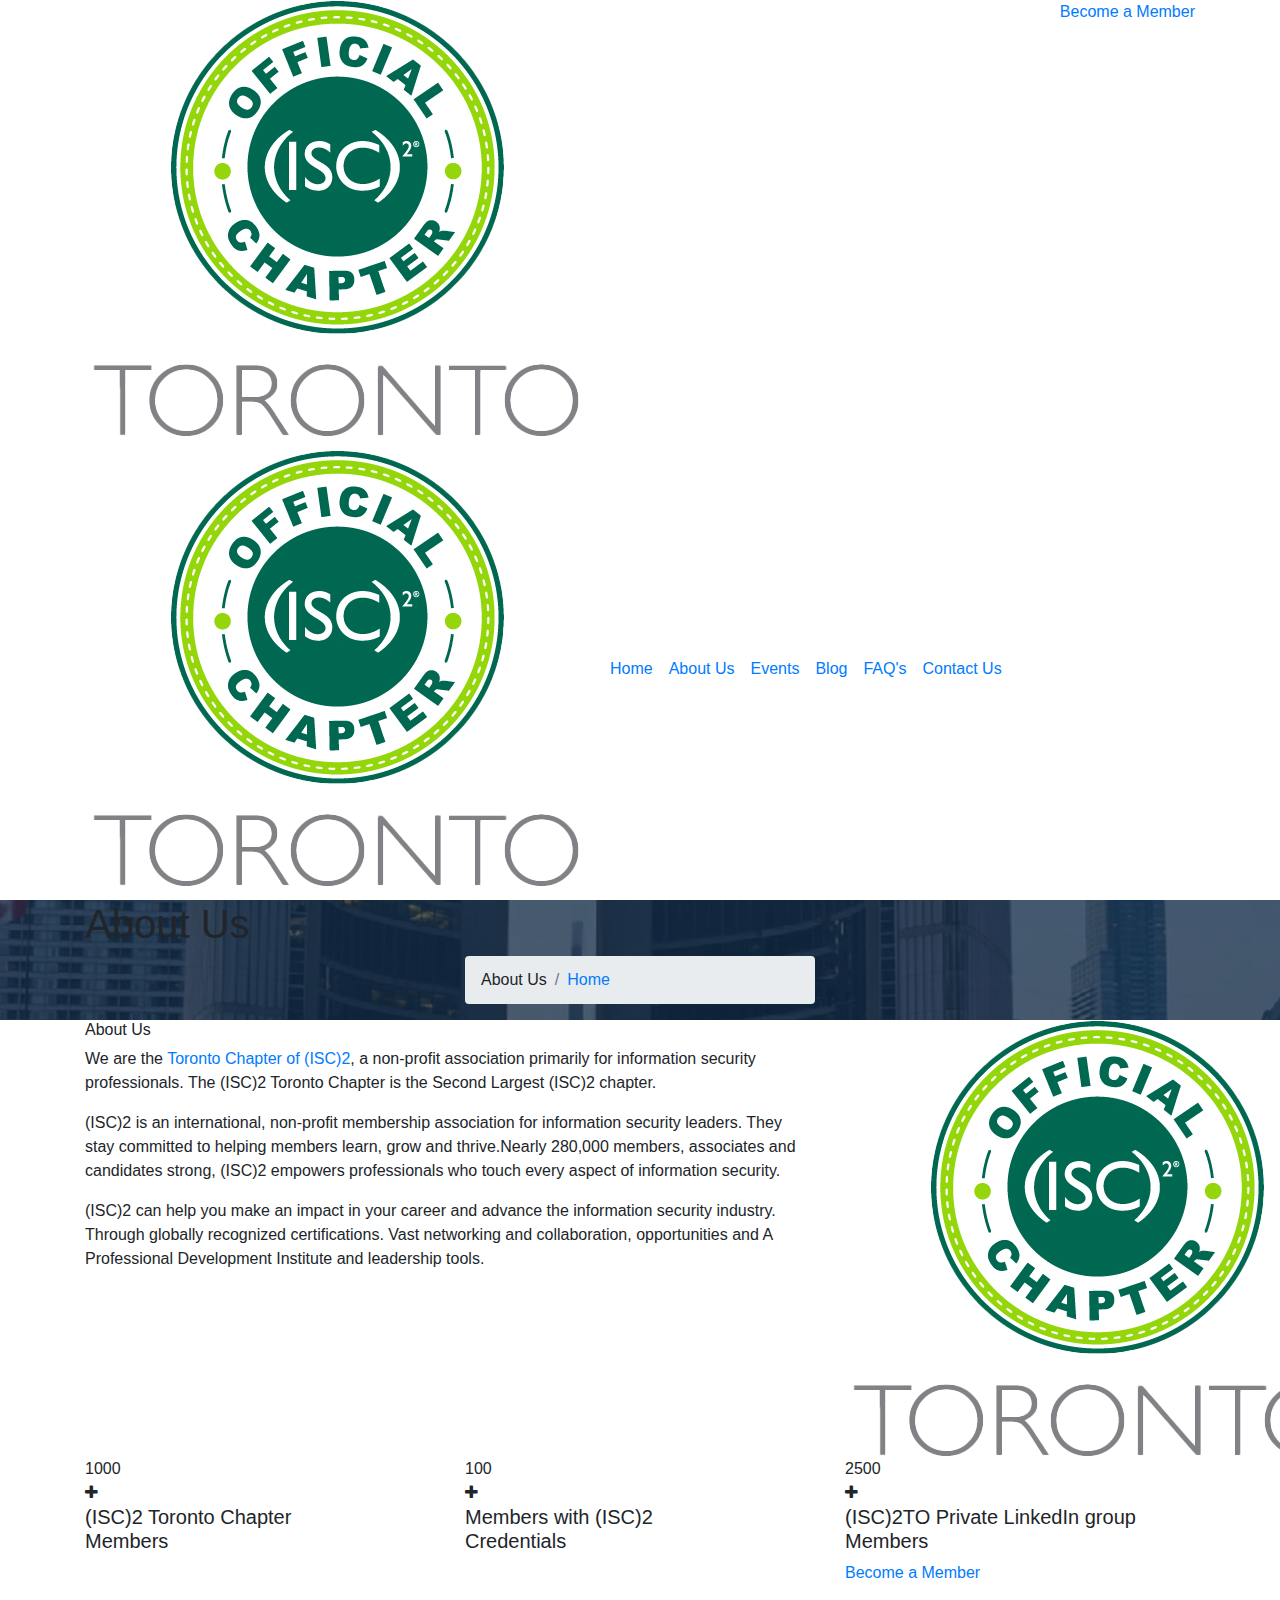
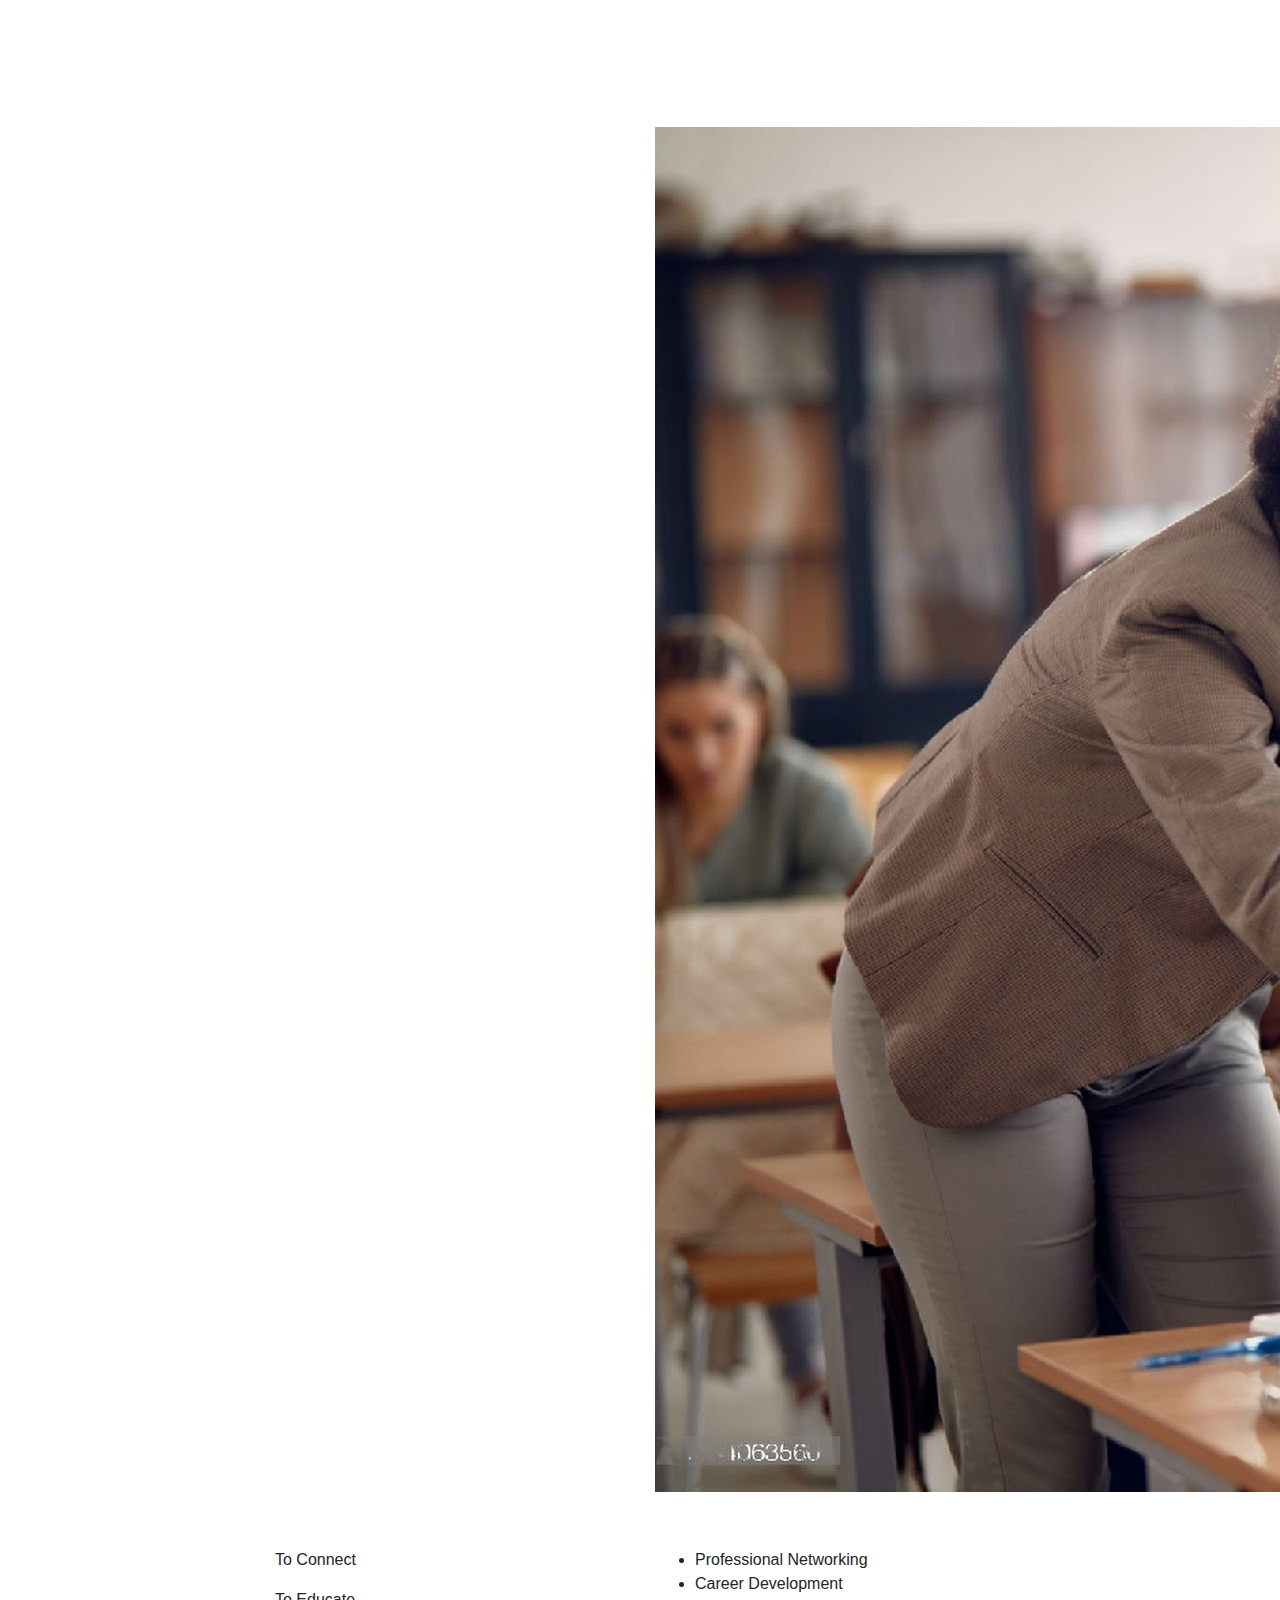
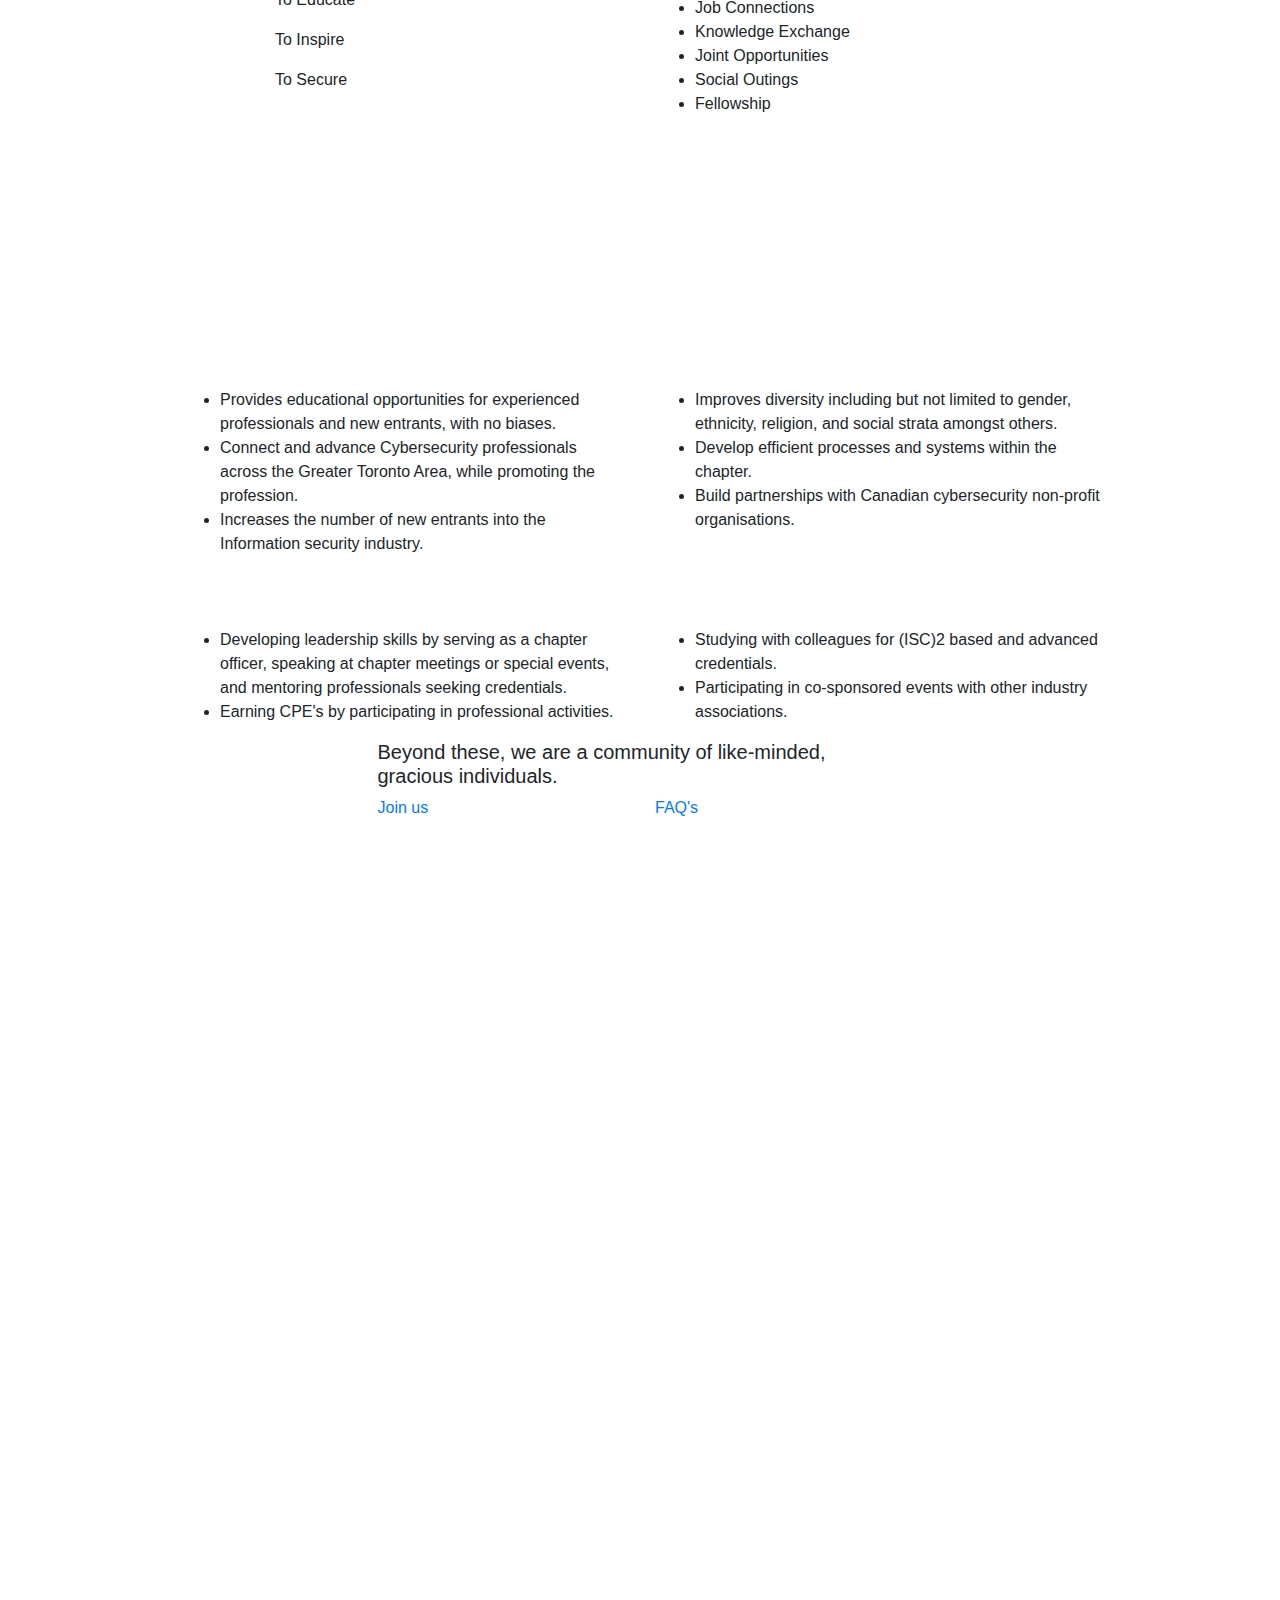
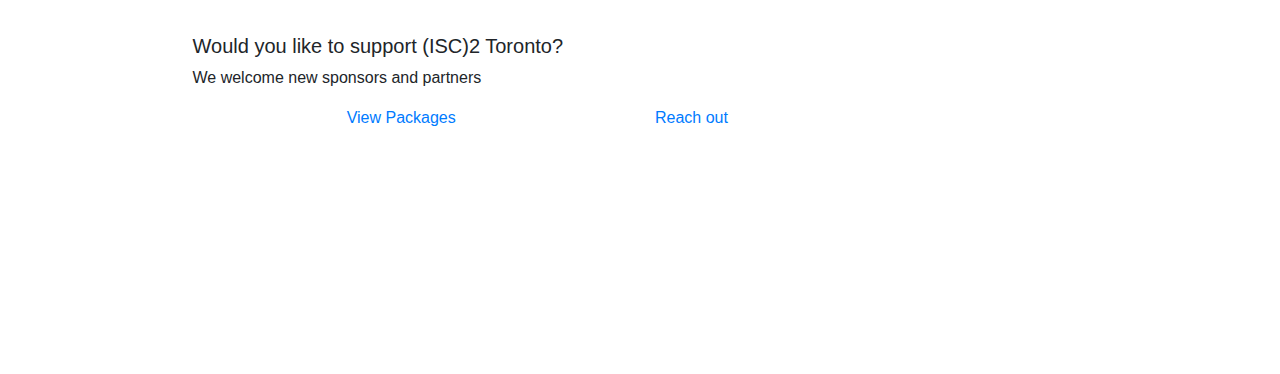
==== commit c763ca7a: "Add files via upload" ====
--- a/about.html
+++ b/about.html
@@ -1,36 +1,32 @@
 <!doctype html>
 <html lang="en">
   
-<!-- Mirrored from pixelsigns.art/html/fiana/Fiana/about.html by HTTrack Website Copier/3.x [XR&CO'2014], Tue, 03 Jan 2023 22:18:34 GMT -->
 <head>
     <!-- Required meta tags -->
     <meta charset="utf-8">
     <meta name="viewport" content="width=device-width, initial-scale=1, shrink-to-fit=no">
-    <link rel="shortcut icon" href="img/favicon.ico" type="image/x-icon">
-    <title>Fiana</title>
+    <meta name="author" content="Oloyi Moyoninuoluwa Kanyinsola">
+    <link rel="shortcut icon" href="img/favicon.png" type="image/x-icon">
+    <title>ISC(2) Toronto - About Us</title>
     <!-- Bootstrap CSS -->
-    <link rel="stylesheet" href="vendors/bootstrap/css/bootstrap.min.css">
-    <link rel="stylesheet" href="vendors/bootstrap/css/jquery.mobile.datepicker.css">
-    <link rel="stylesheet" href="vendors/bootstrap/css/jquery.mobile.datepicker.theme.css">
-    <link rel="stylesheet" href="vendors/themify/themify-icons.css">
-    <link rel="stylesheet" href="vendors/elagent-icon/style.css">
-    <link rel="stylesheet" href="vendors/font-awosome/css/font-awesome.min.css">
-    <link rel="stylesheet" href="vendors/slick/slick.css">
-    <link rel="stylesheet" href="vendors/slick/slick-theme.css">
-    <link rel="stylesheet" href="vendors/magnify-pop/magnific-popup.css">
-    <link rel="stylesheet" href="vendors/animation/animate.css">
+    <link rel="stylesheet" href="css/bootstrap.min.css">
+    <link rel="stylesheet" href="css/jquery.mobile.datepicker.css">
+    <link rel="stylesheet" href="css/jquery.mobile.datepicker.theme.css">
+    <link rel="stylesheet" href="css/themify-icons.css">
+    
     <link rel="stylesheet" href="css/style.css">
+    <link rel="stylesheet" href="css/font-awesome.min.css">
+    <link rel="stylesheet" href="css/slick.css">
+    <link rel="stylesheet" href="css/slick-theme.css">
+    <link rel="stylesheet" href="css/animate.css">
+    <link rel="stylesheet" href="css/magnific-popup.css">
+    <link rel="stylesheet" href="css/style1.css">
     <link rel="stylesheet" href="css/responsive.css">
-    
   </head>
   <body>
    <div class="body_wrapper">
         <div class="loader">
-            <svg version="1.1" id="Layer_1" xmlns="http://www.w3.org/2000/svg" xmlns:xlink="http://www.w3.org/1999/xlink" x="0px" y="0px" viewBox="-466.4 259.6 280.2 47.3" enable-background="new -466.4 259.6 280.2 47.3" xml:space="preserve">
-                <polyline fill="none" stroke="#2196f4" class="heart" stroke-width="1" stroke-linecap="square" stroke-miterlimit="10" points="-465.4,281 
-            -436,281 -435.3,280.6 -431.5,275.2 -426.9,281 -418.9,281 -423.9,281 -363.2,281 -355.2,269 -345.2,303 -335.2,263 -325.2,291 
-            -319.2,281 -187.2,281 "></polyline>
-            </svg>
+            <div class="custom-loader"></div>
         </div>
         <header class="header_area">
             <div class="header_top_three">
@@ -38,14 +34,12 @@
                     <div class="row">
                         <div class="col-md-9 col-12">
                             <div class="header_contact_info_two">
-                                <a href="#" class="top_logo"><img src="img/logo.png" alt=""></a>
-                                <a href="#"><i class="icon_pin_alt"></i>106 Fiana Studio, New York, USA</a>
-                                <a href="#"><i class="icon_phone"></i>Call Us: +07 554 332 322</a>
+                                <a href="#"><img  class="top_logo" src="img/logo.png" alt=""></a>
                             </div>
                         </div>
                         <div class="col-md-3 col-12 text-right">
                             <div class="header_contact_info">
-                                <a href="#" class="btn_effect">Book Appoinment</a>
+                                <a href="#" class="btn_effect">Become a Member</a>
                             </div>
                         </div>
                     </div>
@@ -53,8 +47,10 @@
             </div>
             <nav class="navbar navbar-expand-lg menu_four" id="header">
                 <div class="container">
-                    <a class="navbar-brand" href="#"><img src="img/logo.png" alt=""></a>
-                    <button class="navbar-toggler collapsed" type="button" data-toggle="collapse" data-target="#navbarSupportedContent" aria-controls="navbarSupportedContent" aria-expanded="false" aria-label="Toggle navigation">
+                    <a class="navbar-brand" href="#"><img class="top_logo" src="img/logo.png" alt=""></a>
+                    <button class="navbar-toggler collapsed" type="button" data-toggle="collapse"
+                        data-target="#navbarSupportedContent" aria-controls="navbarSupportedContent"
+                        aria-expanded="false" aria-label="Toggle navigation">
                         <span class="menu_toggle">
                             <span class="hamburger">
                                 <span></span>
@@ -70,386 +66,582 @@
 
                     <div class="collapse navbar-collapse" id="navbarSupportedContent">
                         <ul class="navbar-nav mr-auto menu">
-                            <li class="nav-item dropdown submenu">
-                                <a class="nav-link dropdown-toggle" href="#" role="button" data-toggle="dropdown" aria-haspopup="true" aria-expanded="false">
-                                    Home
-                                </a>
-                                <ul class="dropdown-menu">
-                                    <li class="nav-item"><a href="index-2.html" class="nav-link">Home V1</a></li>
-                                    <li class="nav-item"><a href="index-3.html" class="nav-link">Home V2</a></li>
-                                    <li class="nav-item"><a href="index-4.html" class="nav-link">Home V3</a></li>
-                                    <li class="nav-item"><a href="index-5.html" class="nav-link">Home V4</a></li>
-                                </ul>
-                            </li>
-                            <li class="nav-item active"><a class="nav-link" href="about.html">About</a></li>
-                            <li class="nav-item dropdown submenu">
-                                <a class="nav-link dropdown-toggle" href="#" role="button" data-toggle="dropdown" aria-haspopup="true" aria-expanded="false">
-                                    Departments
-                                </a>
-                                <ul class="dropdown-menu">
-                                    <li class="nav-item"><a href="service.html" class="nav-link">Department</a></li>
-                                    <li class="nav-item"><a href="service-details.html" class="nav-link">Department Single</a></li>
-                                </ul>
-                            </li>
-                            <li class="nav-item dropdown submenu">
-                                <a class="nav-link dropdown-toggle" href="#" role="button" data-toggle="dropdown" aria-haspopup="true" aria-expanded="false">
-                                    Pages
-                                </a>
-                                <ul class="dropdown-menu">
-                                    <li class="nav-item"><a href="faq.html" class="nav-link">Faq</a></li>
-                                    <li class="nav-item"><a href="404.html" class="nav-link">404</a></li>
-                                    <li class="nav-item"><a href="comingsoon.html" class="nav-link">Coming Soon</a></li>
-                                </ul>
-                            </li>
-                            <li class="nav-item dropdown submenu">
-                                <a class="nav-link dropdown-toggle" href="#" role="button" data-toggle="dropdown" aria-haspopup="true" aria-expanded="false">
-                                    Blog
-                                </a>
-                                <ul class="dropdown-menu">
-                                    <li class="nav-item"><a href="blog.html" class="nav-link">Blog List</a></li>
-                                    <li class="nav-item"><a href="blog-single.html" class="nav-link">Blog Details</a></li>
-                                </ul>
-                            </li>
-                            <li class="nav-item"><a class="nav-link" href="contact.html">Contact</a></li>
-                        </ul>
-                        <ul class="list-unstyled navbar-nav">
-                            <li class="search">
-                                <a href="#"><i class="fa fa-search"></i></a>
-                                <ul class="search_box">
-                                    <li class="search_dropdown">
-                                        <form action="#" method="get" class="search-form">
-                                            <div class="input-group">
-                                                <input type="search" class="form-control" placeholder="Search for">
-                                                <button type="submit"><i class="fa fa-search"></i></button>
-                                            </div>
-                                        </form>
-                                    </li>
-                                </ul>
-                            </li>
+                            <li class="nav-item"><a class="nav-link" href="index.html">Home</a></li>
+                            <li class="nav-item active"><a class="nav-link" href="about.html">About Us</a></li>
+                            <li class="nav-item"><a class="nav-link" href="events.html">Events</a></li>
+                            <li class="nav-item"><a class="nav-link" href="blog.html">Blog</a></li>
+                            <li class="nav-item"><a class="nav-link" href="faq.html">FAQ's</a></li>
+                            <li class="nav-item"><a class="nav-link" href="contact.html">Contact Us</a></li>
                         </ul>
                     </div>
                 </div>
             </nav>
         </header>
-        <section class="breadcrumb_area parallaxie" data-background="img/bg.jpg" style="background: url(img/breadcrumb_one_bg.jpg) no-repeat;">
+        <section class="breadcrumb_area parallaxie"  data-background="img/bg.jpg" style="background: url(img/1.png) no-repeat;">
             <div class="container">
                 <div class="breadcrumb_content">
-                    <h1>About Fiana</h1>
-                    <ol class="breadcrumb">
-                        <li class="breadcrumb-item"><a href="#">Home</a></li>
-                        <li class="breadcrumb-item">About</li>
-                    </ol>
-                </div>
-            </div>
-        </section>
+                    <h1>About Us</h1>
+                    <div class="row">
+                        <div class="col-lg-4"></div>
+                        <div class="col-lg-4">
+                            <ol class="breadcrumb">
+                                <li class="breadcrumb-item">About Us</li>
+                                <li class="breadcrumb-item"><a href="index.html">Home</a></li>
+                            </ol>
+                        </div>
+                        <div class="col-lg-4"></div>
+                    </div>
+                </div>
+            </div>
+        </section>
+        <!--<section>
+            <div class="container">
+                <div class="row">
+                    <div class="col-lg-1"></div>
+                    <div class="col-lg-10">
+                        <div class="whoweare">
+                            <p>We are the <span><a href="about.html">Toronto Chapter of (ISC)2</a></span>, a non-profit association primarily for<br> information
+                                security professionals. The (ISC)2 Toronto Chapter is the <br>Second Largest (ISC)2 chapter. </p>
+                        </div>
+                    </div>
+                    <div class="col-lg-1"></div>
+                </div>
+            </div>
+        </section>-->
         <section class="fiona_about_area_two sec_pad">
             <div class="container">
                 <div class="row">
-                    <div class="col-lg-5">
+                    <div class="col-lg-8">
                         <div class="fiona_about_content">
                             <h6 class="s_t_top">About Us</h6>
-                            <h2 class="s_title">We are commited to<br> creat beautiful smiles on your face</h2>
-                            <p>All of our patients minim veniam, quis nostrud exercitation ullamco laboris nisi ut aliquip ex ea commodo consequat. Duis aute irure dolor in reprehenderit in voluptate velit esse cillum dolore eu fugiat nulla pariatur. Excepteur sint occaecat cupidatat non proident, sunt in culpa qui officia deserunt mollit anim id est laborum. </p>
-                            <p>Duis aute irure dolor in reprehenderit in voluptate velit esse cillum dolore eu fugiat nulla pariatur. Excepteur sint occaecat cupidatat non proident.</p>
-                            <div class="media">
+                            <p>We are the <span><a href="about.html">Toronto Chapter of (ISC)2</a></span>, a non-profit association primarily for information
+                                security professionals. The (ISC)2 Toronto Chapter is the Second Largest (ISC)2 chapter. </p>
+                            <p>(ISC)2 is an international, non-profit membership association for information security leaders. They stay committed
+                                to helping members learn, grow and thrive.Nearly 280,000 members, associates and candidates strong, (ISC)2 empowers professionals who
+                                touch every aspect of information security.
+                            </p>
+                            <p>(ISC)2 can help you make an impact in your career and advance the information security industry. Through globally recognized certifications. 
+                                Vast networking and collaboration, opportunities and A Professional Development Institute and leadership tools.
+                            </p>
+                        </div>
+                    </div>
+                    <div class="col-lg-4">
+                        <div class="about_author_img">
+                            <img src="img/logo.png" alt="">
+                        </div>
+                    </div>
+                </div>
+            </div>
+        </section>
+        <section class="fiona_counter_area">
+            <div class="container">
+                <div class="counter_container">
+                    <div class="row">
+                        <div class="col-lg-4 col-6">
+                            <div class="media counter_item space">
+                                
                                 <div class="media-body">
-                                    <a href="#"><h5>Franklin Brett</h5></a>
-                                    <h6>CEO & Founder</h6>
-                                </div>
-                            </div>
-                        </div>
-                    </div>
-                    <div class="col-lg-7">
-                        <div class="about_author_img">
-                            <img src="img/home-2/about.jpg" alt="">
-                            <img class="about_dot" src="img/home-2/pattern_bg.png" alt="">
-                        </div>
-                    </div>
-                </div>
-            </div>
-        </section>
-        <section class="fiona_portfolio_area">
-            <div class="container">
-                <div class="section_title text-center">
-                    <h6 class="s_t_top">Gallery</h6>
-                    <h2 class="s_title">Our Awesome Portfolio</h2>
-                </div>
-                <div id="portfolio_filter" class="portfolio_filter">
-                    <div data-filter="*" class="work_portfolio_item active wow fadeInLeft" data-wow-delay="0.2s">ALL</div>
-                    <div data-filter=".ped" class="work_portfolio_item wow fadeInLeft" data-wow-delay="0.4s">PEDIATRICS</div>
-                    <div data-filter=".car" class="work_portfolio_item wow fadeInLeft" data-wow-delay="0.6s">CARDIOLOGY</div>
-                    <div data-filter=".dental" class="work_portfolio_item wow fadeInLeft" data-wow-delay="0.7s">DENTAL</div>
-                    <div data-filter=".ne" class="work_portfolio_item wow fadeInLeft" data-wow-delay="0.8s">NEUROLOGY</div>
-                </div>
-            </div>
-            <div class="row portfolio_gallery" id="work-portfolio">
-                <div class="col-lg-3 col-sm-6 portfolio_item ped ne">
-                    <div class="portfolio_img">
-                        <a href="img/Home-1/port1.jpg" class="img_popup hover_bg"><img src="img/Home-1/port1.jpg" alt=""></a>
-                        <div class="hover_content">
-                            <h5><span>Pulmonary</span></h5>
-                            <p><span>Surgery unit</span></p>
-                        </div>
-                    </div>
-                </div>
-                <div class="col-lg-3 col-sm-6 portfolio_item car dental">
-                    <div class="portfolio_img">
-                        <a href="img/Home-1/port2.jpg" class="img_popup hover_bg"><img src="img/Home-1/port2.jpg" alt=""></a>
-                        <div class="hover_content">
-                            <h5><span>Pulmonary</span></h5>
-                            <p><span>Surgery unit</span></p>
-                        </div>
-                    </div>
-                </div>
-                <div class="col-lg-6 col-sm-6 portfolio_item ped">
-                    <div class="portfolio_img">
-                        <a href="img/Home-1/port4.jpg" class="img_popup hover_bg"><img src="img/Home-1/port4.jpg" alt=""></a>
-                        <div class="hover_content">
-                            <h5><span>Pulmonary</span></h5>
-                            <p><span>Surgery unit</span></p>
-                        </div>
-                    </div>
-                </div>
-                <div class="col-lg-3 col-sm-6 portfolio_item ne dental">
-                    <div class="portfolio_img">
-                        <a href="img/Home-1/port3.jpg" class="img_popup hover_bg"><img src="img/Home-1/port3.jpg" alt=""></a>
-                        <div class="hover_content">
-                            <h5><span>Pulmonary</span></h5>
-                            <p><span>Surgery unit</span></p>
-                        </div>
-                    </div>
-                </div>
-            </div>
-        </section>
-        <section class="fiona_testimonial_area sec_pad">
-            <div class="container">
-                <div class="row align-items-center">
-                    <div class="col-sm-7">
-                        <div class="section_title">
-                            <h6 class="s_t_top">TESTIMONIALS</h6>
-                            <h2 class="s_title">What Our<br>Patient Says</h2>
-                        </div>
-                    </div>
-                    <div class="col-sm-5">
-                        <div class="slider_nav slider_nav_two">
-                            <i class="ti-angle-left prev_two"></i>
-                            <i class="ti-angle-right next_two"></i>
-                        </div>
-                    </div>
-                </div>
-                <div class="testimonial_slider_inner">
-                    <div class="testimonial_slider" id="testimonial">
-                        <div class="item">
-                            <div class="testimonial_content">
-                                <div class="testimonial_img">
-                                    <img src="img/Home-1/testimonial_1.jpg" alt="">
-                                </div>
-                                <img src="img/Home-1/quote.jpg" alt="">
-                                <p>The mind has great influence over the body, and arcue maladies often have their origin there. Sed auctor neque eu tellus</p>
-                                <a href="#"><h5>Vanessa Adams</h5></a>
-                                <h6>Patient</h6>
-                            </div>
-                        </div>
-                        <div class="item">
-                            <div class="testimonial_content">
-                                <div class="testimonial_img">
-                                    <img src="img/Home-1/testimonial_2.jpg" alt="">
-                                </div>
-                                <img src="img/Home-1/quote.jpg" alt="">
-                                <p>The mind has great influence over the body, and arcue maladies often have their origin there. Sed auctor neque eu tellus</p>
-                                <a href="#"><h5>John Doe Molicere</h5></a>
-                                <h6>Patient</h6>
-                            </div>
-                        </div>
-                        <div class="item">
-                            <div class="testimonial_content">
-                                <div class="testimonial_img">
-                                    <img src="img/Home-1/testimonial_1.jpg" alt="">
-                                </div>
-                                <img src="img/Home-1/quote.jpg" alt="">
-                                <p>The mind has great influence over the body, and arcue maladies often have their origin there. Sed auctor neque eu tellus</p>
-                                <a href="#"><h5>Vanessa Adams</h5></a>
-                                <h6>Patient</h6>
-                            </div>
-                        </div>
-                    </div>
+                                    <div class="counter">1000</div><span><i class="fa fa-plus"></i></span>
+                                    <h5>(ISC)2 Toronto Chapter <br> Members</h5>
+                                </div>
+                            </div>
+                        </div>
+                        <div class="col-lg-4 col-6">
+                            <div class="media counter_item">
+                                <div class="media-body"  id="hundred">
+                                    <div class="counter">100</div><span id="mem"><i class="fa fa-plus"></i></span>
+                                    <h5>Members with (ISC)2 <br> Credentials</h5>
+                                </div>
+                            </div>
+                        </div>
+                        <div class="col-lg-4 col-6">
+                            <div class="media counter_item space">
+                             
+                                <div class="media-body">
+                                    <div class="counter">2500</div><span><i class="fa fa-plus"></i></span>
+                                    <h5>(ISC)2TO Private LinkedIn group <br> Members</h5>
+                                </div>
+                            </div>
+                        </div>
+                    </div>
+                </div>
+            </div>
+        </section>
+        <section class="about_bttn">
+            <div class="container">
+               <div class="section_title_two about_quest">
+                <div class="row">
+                    <div class="col-md-1"></div>
+                   <div class="col-md-7">
+                    <div >
+                        <h2 class="wow fadeInUp wh" data-wow-delay="0.1s">Who can join the (ISC)2 Toronto Chapter?</h2>
+                        <p class="wow fadeInUp" data-wow-delay="0.3s"><span class="squ"><i
+                                    class="fa fa-square"></i></span> Existing or intending information security
+                            professionals </p>
+                        <p class="wow fadeInUp resident" data-wow-delay="0.3s"><span class="squ"><i
+                                    class="fa fa-square"></i></span> Residents of Toronto, Canada </p>
+                        <p class="wow fadeInUp" data-wow-delay="0.3s"><span class="squ"><i
+                                    class="fa fa-square"></i></span> (ISC)2 certified information security
+                            professionals </p>
+                    </div>
+                   </div>
+                   <div class="col-md-4">
+                       <div>
+                        <a href="#" class="btn_three btn_effect" data-animation="fadeInLeft" data-delay="1.1s">Become a
+                            Member</a>
+                       </div>
+                    
+                </div>
+                </div>
+               </div>
+            </div>
+        </section>
+        <section class="fiona_appointment_area_three">
+            <div class="container">
+                <div class="row">
+                     <div class="col-lg-6">
+                        <div class="section_title_two">
+                            <h2 class="wow fadeInUp" data-wow-delay="0.1s">Our Purpose</h2>
+                            <p class="wow fadeInUp" data-wow-delay="0.3s">We exist to provide educational opportunities
+                                for management, operational and technical aspects of the information technology field,
+                                and to support
+                                the <span><a href="">vision of ISC(2)</a></span>, which is to inspire a safe and secure
+                                cyber world while nurturing the next generation of cybersecurity
+                                professionals. Beyond these, we are a community of like-minded, gracious individuals...
+                            </p>
+                        </div>
+                     </div>
+                     <div class="col-lg-6">
+                        <div>
+                            <img class="purpose_img" src="img/purpose.jpeg">
+                        </div>
+                     </div>
+                </div>
+            </div>
+        </section>
+        <section class="core sec_pad">
+            <div class="container">
+                <div class="section_title_two text-center titletwo">
+                    <h1 class="wow fadeInUp" id="head" data-wow-delay="0.2s">In line with (ISC)2, these are our core:</h1>
+                </div>
+          
+           <div class="key_obj">
+            <div class="row">
+                <div class="col-lg-2"></div>
+                <div class="col-lg-4">
+                <div class="corevalues">
+                    <p class="connect con">To Connect</p>
+                    <p>To Educate</p>
+                    <p>To Inspire</p>
+                    <p>To Secure</p>
+                </div>
+                </div>
+                <div class="col-lg-4" id="list">
+                    <div class="corelist">
+                        <ul>
+                            <li>Professional Networking</li>
+                            <li>Career Development</li>
+                            <li>Job Connections</li>
+                            <li>Knowledge Exchange</li>
+                            <li>Joint Opportunities</li>
+                            <li>Social Outings</li>
+                            <li>Fellowship</li>
+                         </ul>
+                    </div>
+                </div>
+                <div class="col-lg-2"></div>
+            </div>
+           </div>
+            </div>
+        </section>
+        <!--<section class="fiona_counter_area about_bttn">
+            <div class="container">
+                <div class="counter_container">
+                    <div class="row">
+                        <div class="col-lg-4 col-6">
+                            <div class="media counter_item space">
+                                
+                                <div class="media-body">
+                                    <div class=""><img src="img/icon.png"></div>
+                                    <h5>Career growth creating<br> educational opportunities</h5>
+                                </div>
+                            </div>
+                        </div>
+                        <div class="col-lg-4 col-6">
+                            <div class="media counter_item">
+                                <div class="media-body"  id="hundred">
+                                    <div class=""><img src="img/icon.png"></div>
+                                    <h5>Increased networking within <br> the community</h5>
+                                </div>
+                            </div>
+                        </div>
+                        <div class="col-lg-4 col-6">
+                            <div class="media counter_item space">
+                             
+                                <div class="media-body">
+                                    <div class=""><img src="img/icon.png"></div>
+                                    <h5>Industry expansion</h5>
+                                </div>
+                            </div>
+                        </div>
+                    </div>
+                </div>
+            </div>
+        </section>-->
+        <section class="categorie_area">
+            <div class="container">
+                <div class="section_title_two text-center titletwo">
+                    <h1 class="wow fadeInUp" data-wow-delay="0.2s">(ISC)2 Toronto Pillars</h1>
+                </div>
+                <div class="row">
+                    <div class="col-lg-4 col-md-4 col-sm-6">
+                        <div class="categorie_item wow fadeInUp">
+                            <img src="img/tooth.png" alt="">
+                            <p>Career growth creating<br> educational opportunities</p>
+                        </div>
+                    </div>
+                    <div class="col-lg-4 col-md-4 col-sm-6">
+                        <div class="categorie_item wow fadeInUp" data-wow-delay="0.2s">
+                            <img src="img/heart.png" alt="">
+                            <p>Increased networking within <br> the community</p>
+                        </div>
+                    </div>
+                    <div class="col-lg-4 col-md-4 col-sm-6">
+                        <div class="categorie_item wow fadeInUp" data-wow-delay="0.4s">
+                            <img src="img/slim.png" alt="">
+                            <p>Industry<br> expansion</p>
+                        </div>
+                    </div>
+                </div>
+            </div>
+        </section>
+        <section class="fiona_appointment_area_three">
+            <div class="container">
+                <div class="section_title_two text-center titletwo">
+                    <h1 class="wow fadeInUp" data-wow-delay="0.2s">Our Key Objectives</h1>
+                </div>
+          
+           <div class="key_obj">
+            <div class="row">
+                <div class="col-lg-1"></div>
+                <div class="col-lg-5">
+                <div>
+                    <ul>
+                        <li>Provides educational opportunities for experienced professionals and new entrants,
+                         with no biases.
+                        </li>
+                        <li class="connect">Connect and advance Cybersecurity professionals across the Greater Toronto Area,
+                         while promoting the profession.
+                        </li>
+                        <li>Increases the number of new entrants into the Information security industry.</li>
+                     </ul>
+                </div>
+                </div>
+                <div class="col-lg-5">
+                    <div>
+                        <ul>
+                            <li>Improves diversity including but not limited to gender, ethnicity, religion, and social
+                                strata amongst others.
+                            </li>
+                            <li class="connect">Develop efficient processes and systems within the chapter.
+                            </li>
+                            <li>Build partnerships with Canadian cybersecurity non-profit organisations.</li>
+                         </ul>
+                    </div>
+                </div>
+                <div class="col-lg-1"></div>
+            </div>
+           </div>
+            </div>
+        </section>
+        <section class="fiona_appointment_area_three">
+            <div class="container">
+                <div class="section_title_two text-center titletwo">
+                    <h1 class="wow fadeInUp" data-wow-delay="0.2s">Benefits</h1>
+                </div>
+          
+           <div class="key_obj">
+            <div class="row">
+                <div class="col-lg-1"></div>
+                <div class="col-lg-5">
+                <div>
+                    <ul>
+                        <li>Developing leadership skills by serving as a chapter officer, speaking at chapter
+                            meetings or special events, and mentoring professionals seeking credentials.
+                        </li>
+                        <li class="connect">Earning CPE's by participating in professional activities.
+                        </li>
+                     </ul>
+                </div>
+                </div>
+                <div class="col-lg-5">
+                    <div>
+                        <ul>
+                            <li>Studying with colleagues for (ISC)2 based and advanced credentials.
+                            </li>
+                            <li class="connects">Participating in co-sponsored events with other industry associations.
+                            </li>
+                         </ul>
+                    </div>
+                </div>
+                <div class="col-lg-1"></div>
+            </div>
+           </div>
+            </div>
+        </section>
+        <section class="emergency_call_area parallaxie" data-background="img/bg.jpg" style="background: url(img/action_bg.png) no-repeat;">
+            <div class="container">
+                <div class="emergency_call_content d-flex">
+                   <div class="col-lg-3"></div>
+                   <div class="col-lg-6">
+                    <div class="text">
+                        <h5>Beyond these, we are a community of like-minded, gracious individuals.</h5>
+                        <div class="row">
+                            <div class="col-lg-6">
+                                <a href="">Join us</a>
+                            </div>
+                            <div class="col-lg-6">
+                                <a href="faq.html">FAQ's</a>
+                            </div>
+                        </div>
+                    </div>
+                   </div>
+                   <div class="col-lg-3"></div>
+                </div>
+            </div>
+        </section>
+        <section class="fiona_team_area_three sec_pad">
+            <div class="container">
+                <div class="team_content_info wow fadeInUp">
+                    <div class="section_title">
+                       
+                        <h2 class="s_title">Our Leadership</h2>
+                </div>    
+                </div>
+                <div class="row team_four_inner">
+                    <div class="col-lg-12">
+                        <div class="row">
+                            <div class="col-lg-3">
+                                <div class="team_item_three wow fadeInUp" data-wow-delay="0.2s">
+                                    <img src="img/team1.png" alt="">
+                                    <div class="social_icon">
+                                        <a href="#"><i class="fa fa-facebook"></i></a>
+                                        <a href="#"><i class="fa fa-linkedin"></i></a>
+                                        <a href="#"><i class="fa fa-twitter"></i></a>
+                                    </div>
+                                    <div class="team_content">
+                                        <a href="#"><h4>Raphael Adeyemo</h4></a>
+                                        <p>President</p>
+                                    </div>
+                                </div>
+                            </div>
+                            <div class="col-lg-3">
+                                <div class="team_item_three wow fadeInUp" data-wow-delay="0.4s">
+                                    <img src="img/team2.png" alt="">
+                                    <div class="social_icon">
+                                        <a href="#"><i class="fa fa-facebook"></i></a>
+                                        <a href="#"><i class="fa fa-linkedin"></i></a>
+                                        <a href="#"><i class="fa fa-twitter"></i></a>
+                                    </div>
+                                    <div class="team_content">
+                                        <a href="#"><h4>Rizwan Kalim</h4></a>
+                                        <p>Director, Membership Affairs</p>
+                                    </div>
+                                </div>
+                            </div>
+                            <div class="col-lg-3">
+                                <div class="team_item_three wow fadeInUp" data-wow-delay="0.6s">
+                                    <img src="img/team3.png" alt="">
+                                    <div class="social_icon">
+                                        <a href="#"><i class="fa fa-facebook"></i></a>
+                                        <a href="#"><i class="fa fa-linkedin"></i></a>
+                                        <a href="#"><i class="fa fa-twitter"></i></a>
+                                    </div>
+                                    <div class="team_content">
+                                        <a href="#"><h4>Parul Khanna</h4></a>
+                                        <p>Vice President, Secretary</p>
+                                    </div>
+                                </div>
+                            </div>
+                            <div class="col-lg-3">
+                                <div class="team_item_three wow fadeInUp" data-wow-delay="0.8s">
+                                    <img src="img/team4.png" alt="">
+                                    <div class="social_icon">
+                                        <a href="#"><i class="fa fa-facebook"></i></a>
+                                        <a href="#"><i class="fa fa-linkedin"></i></a>
+                                        <a href="#"><i class="fa fa-twitter"></i></a>
+                                    </div>
+                                    <div class="team_content">
+                                        <a href="#"><h4>Mandip Singh</h4></a>
+                                        <p>Director, Audit & Compliance</p>
+                                    </div>
+                                </div>
+                            </div>
+                            <div class="col-lg-3">
+                                <div class="team_item_three wow fadeInUp" data-wow-delay="0.2s">
+                                    <img src="img/team5.png" alt="">
+                                    <div class="social_icon">
+                                        <a href="#"><i class="fa fa-facebook"></i></a>
+                                        <a href="#"><i class="fa fa-linkedin"></i></a>
+                                        <a href="#"><i class="fa fa-twitter"></i></a>
+                                    </div>
+                                    <div class="team_content">
+                                        <a href="#"><h4>Camille Kloppenburg</h4></a>
+                                        <p>Treasurer</p>
+                                    </div>
+                                </div>
+                            </div>
+                            <div class="col-lg-3">
+                                <div class="team_item_three wow fadeInUp" data-wow-delay="0.4s">
+                                    <img src="img/team6.png" alt="">
+                                    <div class="social_icon">
+                                        <a href="#"><i class="fa fa-facebook"></i></a>
+                                        <a href="#"><i class="fa fa-linkedin"></i></a>
+                                        <a href="#"><i class="fa fa-twitter"></i></a>
+                                    </div>
+                                    <div class="team_content">
+                                        <a href="#"><h4>Anuk Bhandal</h4></a>
+                                        <p>Director, Professional Development</p>
+                                    </div>
+                                </div>
+                            </div>
+                            <div class="col-lg-3">
+                                <div class="team_item_three wow fadeInUp" data-wow-delay="0.6s">
+                                    <img src="img/team7.png" alt="">
+                                    <div class="social_icon">
+                                        <a href="#"><i class="fa fa-facebook"></i></a>
+                                        <a href="#"><i class="fa fa-linkedin"></i></a>
+                                        <a href="#"><i class="fa fa-twitter"></i></a>
+                                    </div>
+                                    <div class="team_content">
+                                        <a href="#"><h4>Abimbola Adegbite</h4></a>
+                                        <p>Director, Academic Partnership</p>
+                                    </div>
+                                </div>
+                            </div>
+                            <div class="col-lg-3">
+                                <div class="team_item_three wow fadeInUp" data-wow-delay="0.8s">
+                                    <img src="img/team8.png" alt="">
+                                    <div class="social_icon">
+                                        <a href="#"><i class="fa fa-facebook"></i></a>
+                                        <a href="#"><i class="fa fa-linkedin"></i></a>
+                                        <a href="#"><i class="fa fa-twitter"></i></a>
+                                    </div>
+                                    <div class="team_content">
+                                        <a href="#"><h4>Faiza Aziz</h4></a>
+                                        <p>Director, Communication & Events</p>
+                                    </div>
+                                </div>
+                            </div>
+                        </div>
+                    </div>
+                </div>
+            </div>
+        </section>
+        <section class="emergency_call_area parallaxie" data-background="img/bg.jpg" style="background: url(img/community.png) no-repeat;">
+            <div class="container">
+                <div class="emergency_call_content d-flex">
+                   <div class="col-lg-1"></div>
+                   <div class="col-10">
+                    <div class="text">
+                        <h5>Would you like to support (ISC)2 Toronto?</h5>
+                        <p>We welcome new sponsors and partners</p>
+                        <div class="row">
+                            <div class="col-lg-2"></div>
+                            <div class="col-lg-4">
+                                <a href="">View Packages</a>
+                            </div>
+                            <div class="col-lg-4">
+                                <a href="contact.html">Reach out</a>
+                            </div>
+                            <div class="col-lg-2"></div>
+                        </div>
+                    </div>
+                   </div>
+                   <div class="col-lg-1"></div>
                 </div>
             </div>
         </section>
         <section class="fiona_clients_area_four">
             <div class="container">
+                <div class="team_content_info wow fadeInUp">
+                    <div class="section_title">
+                       
+                        <h2 class="s_title">Our Sponsors</h2>
+                </div>    
+                </div>
                 <div class="row align-items-center justify-content-between">
-                    <div class="col-md-3 col-sm-6 wow flipInX">
-                        <a href="#" class="clients_item_two"><img src="img/home-3/clients_1.png" alt=""></a>
-                    </div>
-                    <div class="col-md-3 col-sm-6 wow flipInX" data-wow-delay="0.2s">
-                        <a href="#" class="clients_item_two"><img src="img/home-3/clients_2.png" alt=""></a>
-                    </div>
-                    <div class="col-md-3 col-sm-6 wow flipInX" data-wow-delay="0.4s">
-                        <a href="#" class="clients_item_two"><img src="img/home-3/clients_3.png" alt=""></a>
-                    </div>
-                    <div class="col-md-3 col-sm-6 wow flipInX" data-wow-delay="0.6s">
-                        <a href="#" class="clients_item_two"><img src="img/home-3/clients_4.png" alt=""></a>
-                    </div>
-                </div>
-            </div>
-        </section>
-        <section class="fiona_team_area_three sec_pad">
-            <div class="container">
-                <div class="row team_four_inner">
-                    <div class="col-lg-5">
-                        <div class="team_content_info wow fadeInUp">
-                            <div class="section_title">
-                                <h6 class="s_t_top">Team</h6>
-                                <h2 class="s_title">Our Specialised<br> Dentists</h2>
-                                <p class="s_title_p">Vel illum dolore eu feugiat nulla facilisis at vero eros et accu qui blandit praesent luptatum zril delenit augue duis. Autem vel eum iriure dolor in hendrerit</p>
-                            </div>
-                            <a href="#" class="btn_effect">View All</a>
-                        </div>
-                    </div>
-                    <div class="col-lg-7 pl-113">
-                        <div class="row">
-                            <div class="col-sm-6">
-                                <div class="team_item_three wow fadeInUp" data-wow-delay="0.2s">
-                                    <img src="img/home-3/team_1.png" alt="">
-                                    <div class="social_icon">
-                                        <a href="#"><i class="fa fa-facebook"></i></a>
-                                        <a href="#"><i class="fa fa-pinterest"></i></a>
-                                        <a href="#"><i class="fa fa-twitter"></i></a>
-                                    </div>
-                                    <div class="team_content">
-                                        <a href="#"><h4>Ph.D. Phillip Sudders</h4></a>
-                                        <p>Neurologist</p>
-                                    </div>
-                                </div>
-                            </div>
-                            <div class="col-sm-6">
-                                <div class="team_item_three wow fadeInUp" data-wow-delay="0.4s">
-                                    <img src="img/home-3/team_2.png" alt="">
-                                    <div class="social_icon">
-                                        <a href="#"><i class="fa fa-facebook"></i></a>
-                                        <a href="#"><i class="fa fa-pinterest"></i></a>
-                                        <a href="#"><i class="fa fa-twitter"></i></a>
-                                    </div>
-                                    <div class="team_content">
-                                        <a href="#"><h4>Ph.D. Phillip Sudders</h4></a>
-                                        <p>Neurologist</p>
-                                    </div>
-                                </div>
-                            </div>
-                            <div class="col-sm-6">
-                                <div class="team_item_three wow fadeInUp" data-wow-delay="0.6s">
-                                    <img src="img/home-3/team_2.png" alt="">
-                                    <div class="social_icon">
-                                        <a href="#"><i class="fa fa-facebook"></i></a>
-                                        <a href="#"><i class="fa fa-pinterest"></i></a>
-                                        <a href="#"><i class="fa fa-twitter"></i></a>
-                                    </div>
-                                    <div class="team_content">
-                                        <a href="#"><h4>Ph.D. Phillip Sudders</h4></a>
-                                        <p>Neurologist</p>
-                                    </div>
-                                </div>
-                            </div>
-                            <div class="col-sm-6">
-                                <div class="team_item_three wow fadeInUp" data-wow-delay="0.8s">
-                                    <img src="img/home-3/team_4.png" alt="">
-                                    <div class="social_icon">
-                                        <a href="#"><i class="fa fa-facebook"></i></a>
-                                        <a href="#"><i class="fa fa-pinterest"></i></a>
-                                        <a href="#"><i class="fa fa-twitter"></i></a>
-                                    </div>
-                                    <div class="team_content">
-                                        <a href="#"><h4>Ph.D. Phillip Sudders</h4></a>
-                                        <p>Neurologist</p>
-                                    </div>
-                                </div>
-                            </div>
-                        </div>
-                    </div>
-                </div>
-            </div>
-        </section>
-        <section class="fiona_subscribe_area">
-            <div class="container">
-                <div class="fiona_subscribe_info">
-                    <div class="subscribe_content">
-                        <h4>Subscribe to Newsletter </h4>
-                        <p>Get healthy news and solutions to your problems from our experts! </p>
-                    </div>
-                    <form action="#" class="subscribe mailchimp">
-                        <input type="text" name="EMAIL" class="form-control memail" placeholder="Enter your email address">
-                        <button class="btn btn-submit" type="submit">SUBSCRIBE</button>
-                    </form>
-                </div>
-            </div>
-        </section>
-        <section class="map_area">
-            <div id="mapBox1" class="mapBox1" data-lat="40.701083" data-lon="-74.1522848" data-zoom="12" data-marker="img/Map-pin.png" data-info="54B, Tailstoi Town 5238 La city, IA 522364" data-mlat="40.701083" data-mlon="-74.1522848">
+                    <div class="col-md-2 col-sm-6 wow flipInX">
+                       
+                    </div>
+                    <div class="col-md-4 col-sm-6 wow flipInX" data-wow-delay="0.2s">
+                        <a href="#" class="clients_item_two"><img src="img/sponsor1.png" alt=""></a>
+                    </div>
+                    <div class="col-md-4 col-sm-6 wow flipInX" data-wow-delay="0.4s">
+                        <a href="#" class="clients_item_two"><img src="img/sponsor2.png" alt=""></a>
+                    </div>
+                    <div class="col-md-2 col-sm-6 wow flipInX" data-wow-delay="0.6s">
+                     
+                    </div>
+                </div>
             </div>
         </section>
         <footer class="fiona_footer_area_three">
             <div class="footer_top">
                 <div class="container">
                     <div class="row">
-                        <div class="col-lg-3 col-sm-6">
-                            <div class="f_widget contact_info_widget wow fadeInLeft" data-wow-dealy="0.2s">
-                                <h3 class="f_title">Contact Us</h3>
+                        <div class="col-lg-3">
+                            <div class="wow fadeInLeft" data-wow-dealy="0.4s">
+                                <img class="bottom_logo" src="img/bottom_logo.png">
+                            </div>
+                        </div>
+                        <div class="col-lg-2">
+                            <div class="f_widget link_widget wow fadeInLeft" data-wow-dealy="0.4s">
                                 <ul class="list-unstyled">
-                                    <li><i class="fa fa-map-marker"></i>Lavaca Street, Suite 24, Road Apt New York, USA</li>
-                                    <li><i class="fa fa-phone"></i>Call Us 24/7<a href="#">(+462) 478 935 764</a></li>
-                                    <li><i class="fa fa-clock-o"></i><a href="#">Mon - Sat 8.00 - 18.00. Sunday CLOSED</a></li>
-                                </ul>
-                            </div>
-                        </div>
-                        <div class="col-lg-2 col-sm-6">
-                            <div class="f_widget link_widget wow fadeInLeft" data-wow-dealy="0.4s">
-                                <h3 class="f_title">Departments</h3>
-                                <ul class="list-unstyled">
-                                    <li><a href="#">Weight Loss</a></li>
-                                    <li><a href="#">Family Medicine</a></li>
-                                    <li><a href="#">Pediatrics</a></li>
-                                    <li><a href="#">Women’s Health</a></li>
-                                    <li><a href="#">Dermatology</a></li>
-                                    <li><a href="#">Optician</a></li>
-                                </ul>
-                            </div>
-                        </div>
-                        <div class="col-lg-3 col-sm-6">
-                            <div class="f_widget link_widget pl_50 wow fadeInLeft" data-wow-dealy="0.6s">
-                                <h3 class="f_title">Explore</h3>
-                                <ul class="list-unstyled">
-                                    <li><a href="#">Personalized Nutrition</a></li>
-                                    <li><a href="#">Weight Loss</a></li>
-                                    <li><a href="#">Careers</a></li>
-                                    <li><a href="#">Workout Routines</a></li>
-                                    <li><a href="#">Balanced Diet</a></li>
+                                    <li><a href="#">Company</a></li>
+                                    <li><a href="#">About Us</a></li>
+                                    <li><a href="#">The Leadership</a></li>
                                     <li><a href="#">Contact Us</a></li>
                                 </ul>
                             </div>
                         </div>
-                        <div class="col-lg-4 col-sm-6">
+                        <div class="col-lg-2">
+                            <div class="f_widget link_widget wow fadeInLeft" data-wow-dealy="0.4s">
+                                <ul class="list-unstyled">
+                                    <li><a href="#">About(ISC)2</a></li>
+                                    <li><a href="#">Partnerships</a></li>
+                                    <li><a href="#">Become a Member</a></li>
+                                    <li><a href="#">Announcements</a></li>
+                                </ul>
+                            </div>
+                        </div>
+                        <div class="col-lg-2">
+                            <div class="f_widget link_widget pl_50 wow fadeInLeft" data-wow-dealy="0.6s">
+                                <ul class="list-unstyled">
+                                    <li><a href="#">FAQ's</a></li>
+                                    <li><a href="#">Media Kit</a></li>
+                                    <li><a href="#">Privacy Policy</a></li>
+                                    <li><a href="#">Terms of Use</a></li>
+                                </ul>
+                            </div>
+                        </div>
+                        <div class="col-lg-3">
                             <div class="f_widget subscribe_widget wow fadeInLeft" data-wow-dealy="0.8s">
-                                <h3 class="f_title">Subscribe to Our Newsletter</h3>
+                                <p class="list-unstyled">Subscribe to Our Newsletter</p>
                                 <form action="#" class="f_subscribe">
                                     <input type="text" placeholder="Email" name="email" class="form-control memail">
-                                    <button type="submit" class="btn_text">Subscribe</button>
+
                                 </form>
-                                <h4>Follow</h4>
+                                <label>Follow us on social media</label>
                                 <div class="social_icon_two">
                                     <a href="#"><i class="fa fa-facebook"></i></a>
-                                    <a href="#"><i class="fa fa-pinterest-p"></i></a>
+                                    <a href="#"><i class="fa fa-linkedin"></i></a>
                                     <a href="#"><i class="fa fa-twitter"></i></a>
-                                    <a href="#"><i class="fa fa-dribbble"></i></a>
-                                </div>
-                            </div>
-                        </div>
-                    </div>
-                </div>
-            </div>
-            <div class="footer_bottom_two text-center">
-                <div class="container">
-                    <p>Copyright © 2019 <a href="#">Fiana</a> Theme by PixelSigns</p>
+                                    <a href="#"><i class="fa fa-youtube"></i></a>
+                                </div>
+                            </div>
+                        </div>
+                    </div>
                 </div>
             </div>
         </footer>
@@ -459,21 +651,18 @@
     <!-- Optional JavaScript -->
     <!-- jQuery first, then Popper.js, then Bootstrap JS -->
     <script src="js/jquery-3.2.1.min.js"></script>
-    <script src="vendors/bootstrap/js/popper.min.js"></script>
-    <script src="vendors/bootstrap/js/bootstrap.min.js"></script>
-    <script src="vendors/slick/slick.min.js"></script>
-    <script src="vendors/wow/wow.min.js"></script>
-    <script src="vendors/imagesloaded/imagesloaded.pkgd.min.js"></script>
-    <script src="vendors/isotope/isotope.min.js"></script>
-    <script src="vendors/bootstrap/js/datepicker.js"></script>
-    <script src="vendors/magnify-pop/jquery.magnific-popup.min.js"></script>
-     <!--gmaps Js-->
-    <script src="https://maps.googleapis.com/maps/api/js?key=AIzaSyB13ZAvCezMx5TETYIiGlzVIq65Mc2FG5g"></script>
-    <script src="js/gmaps.min.js"></script>
-    <script src="js/map-active.js"></script>
+    <script src="js/popper.min.js"></script>
+    <script src="js/bootstrap.min.js"></script>
+    <script src="js/slick.min.js"></script>
+    <script src="js/wow.min.js"></script>
+    <script src="js/imagesloaded.pkgd.min.js"></script>
+    <script src="js/isotope.min.js"></script>
+    <script src="js/datepicker.js"></script>
+    <script src="js/jquery.waypoints.min.js"></script>
+    <script src="js/jquery.counterup.min.js"></script>
     <script src="js/parallaxie.js"></script>
     <script src="js/custom.js"></script>
+    
   </body>
 
-<!-- Mirrored from pixelsigns.art/html/fiana/Fiana/about.html by HTTrack Website Copier/3.x [XR&CO'2014], Tue, 03 Jan 2023 22:18:35 GMT -->
 </html>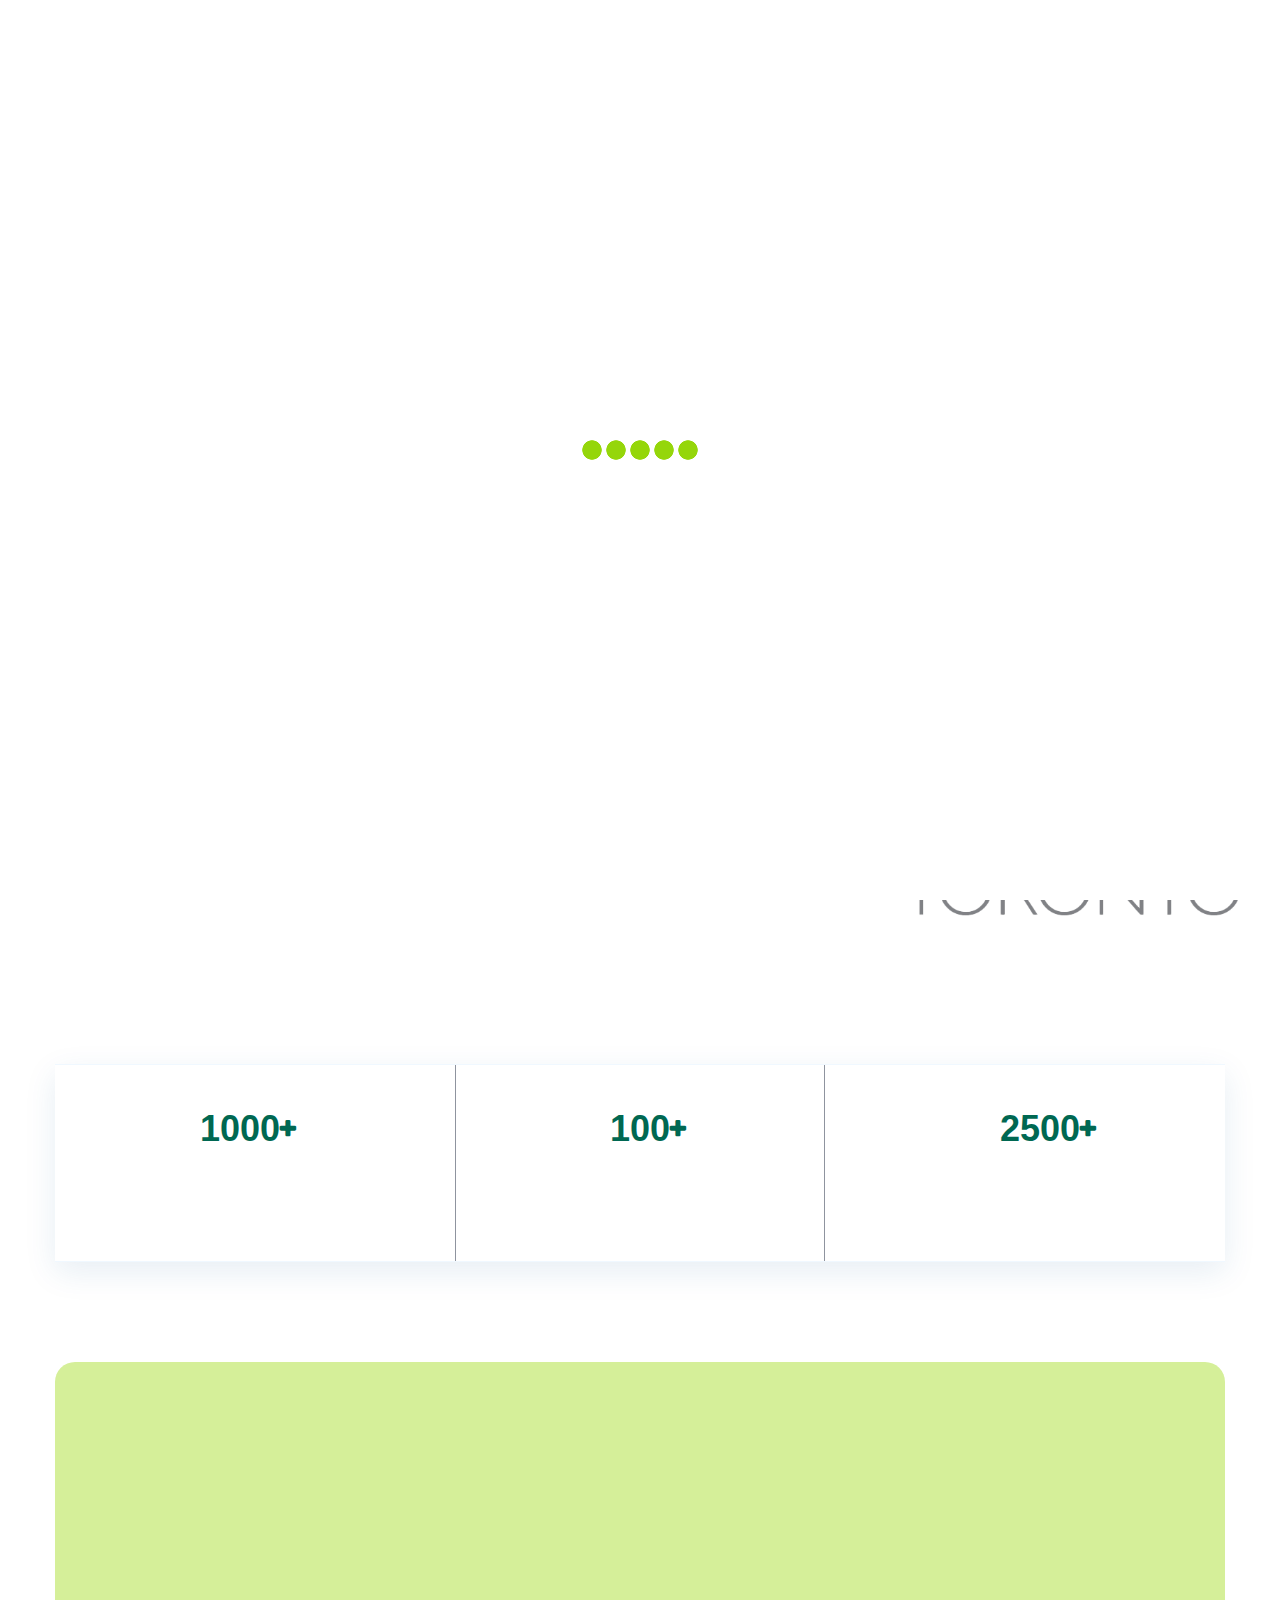
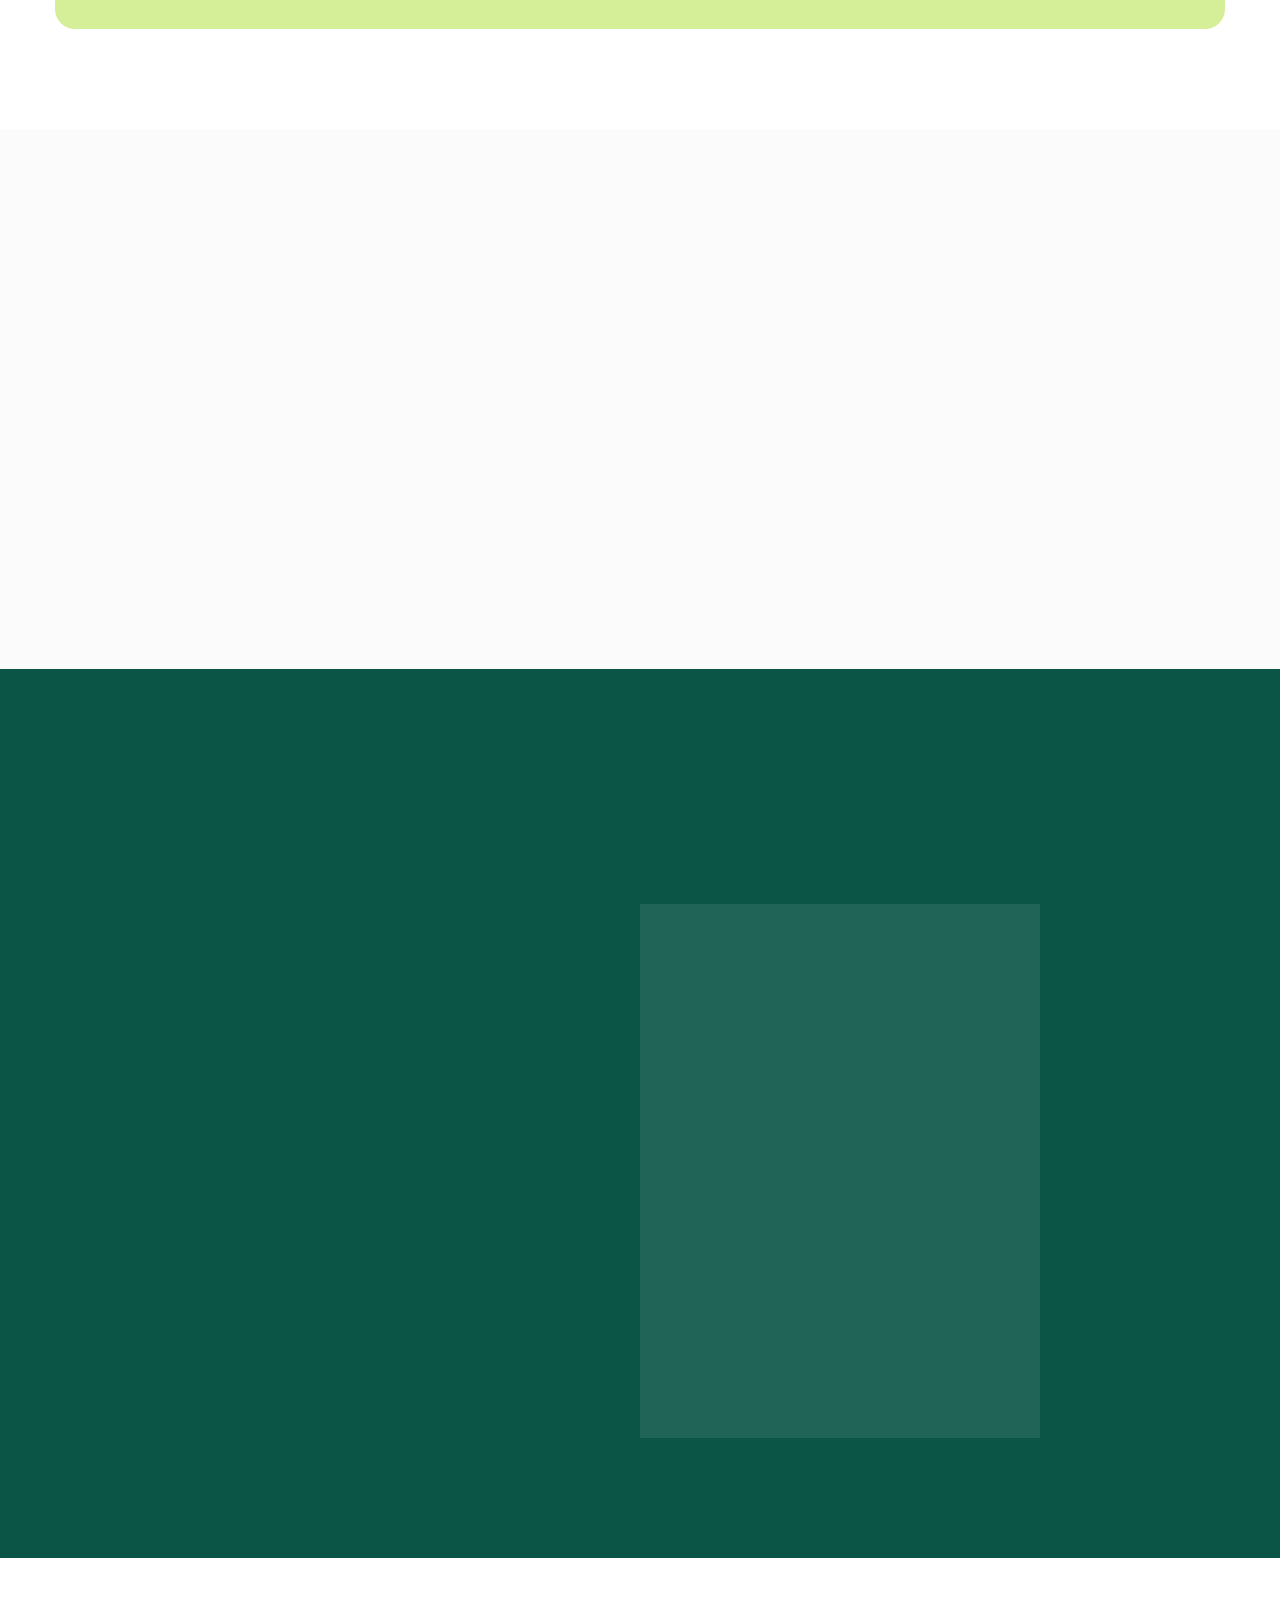
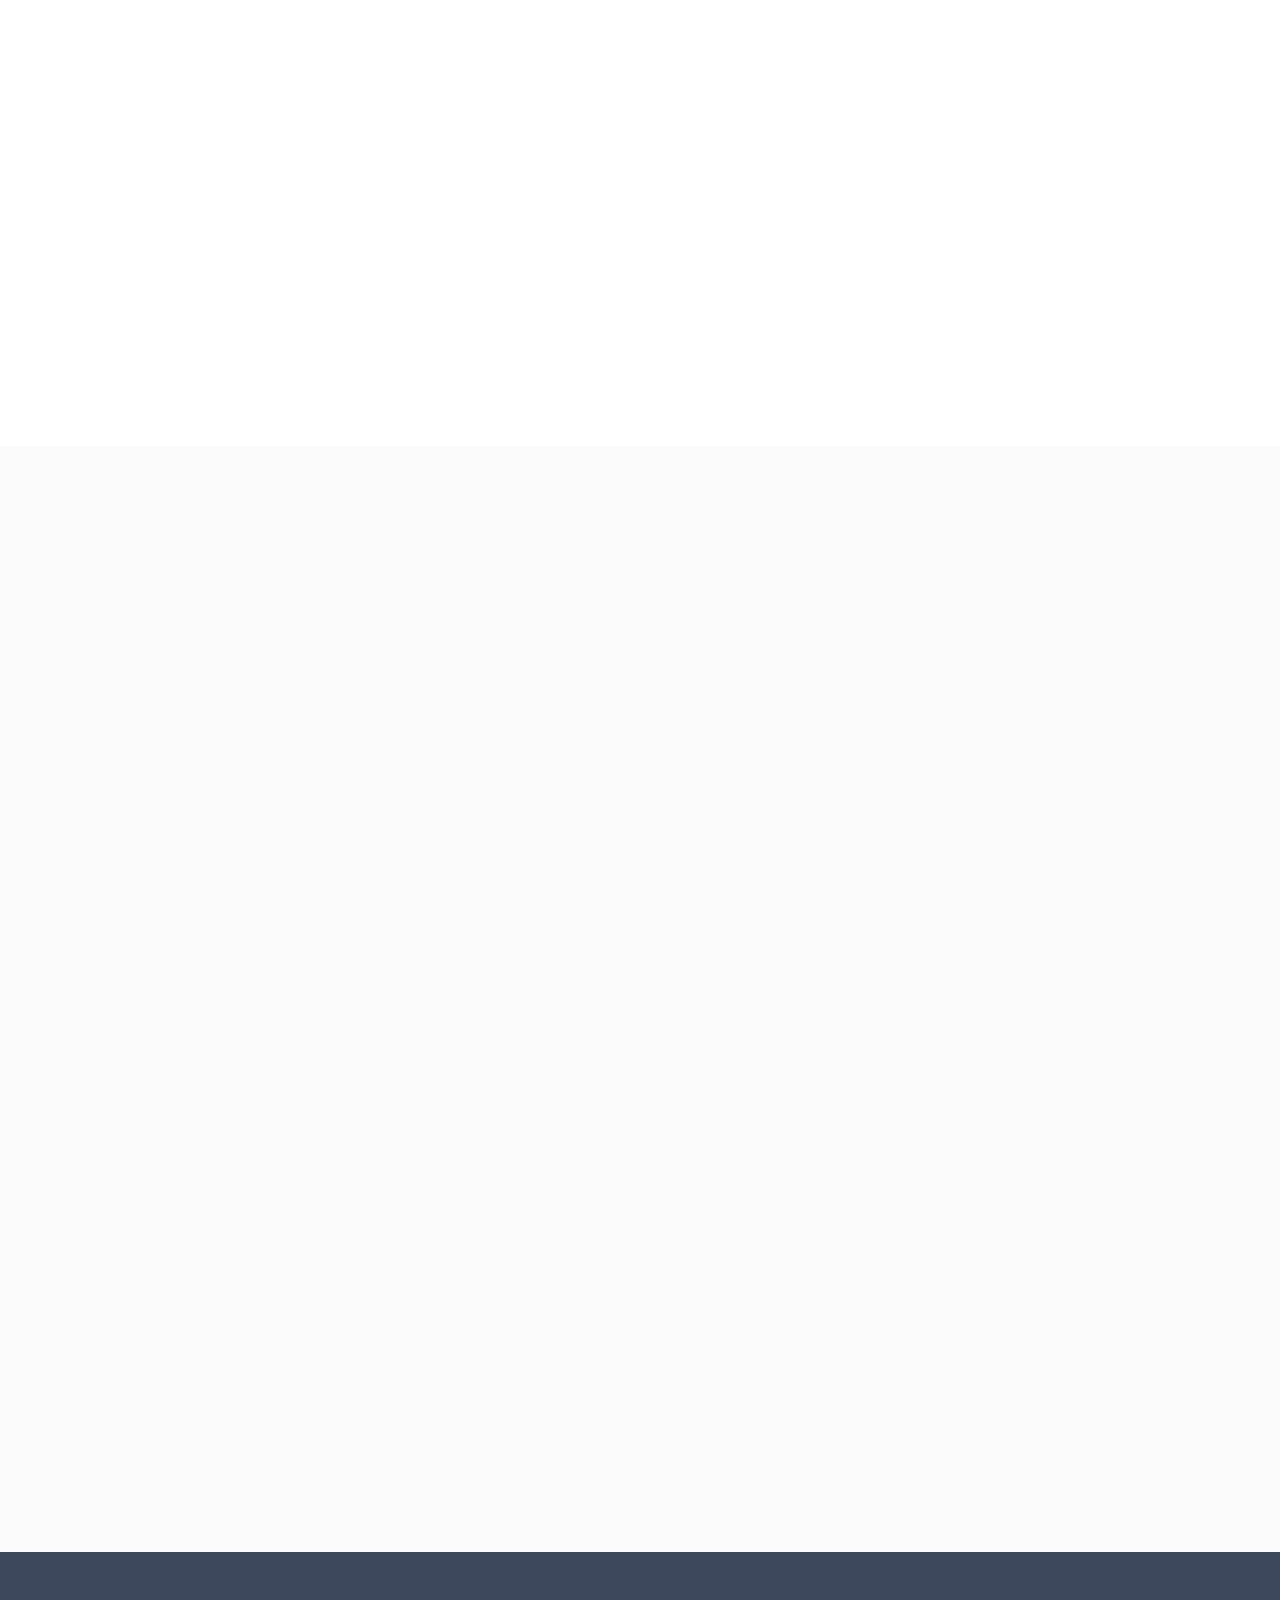
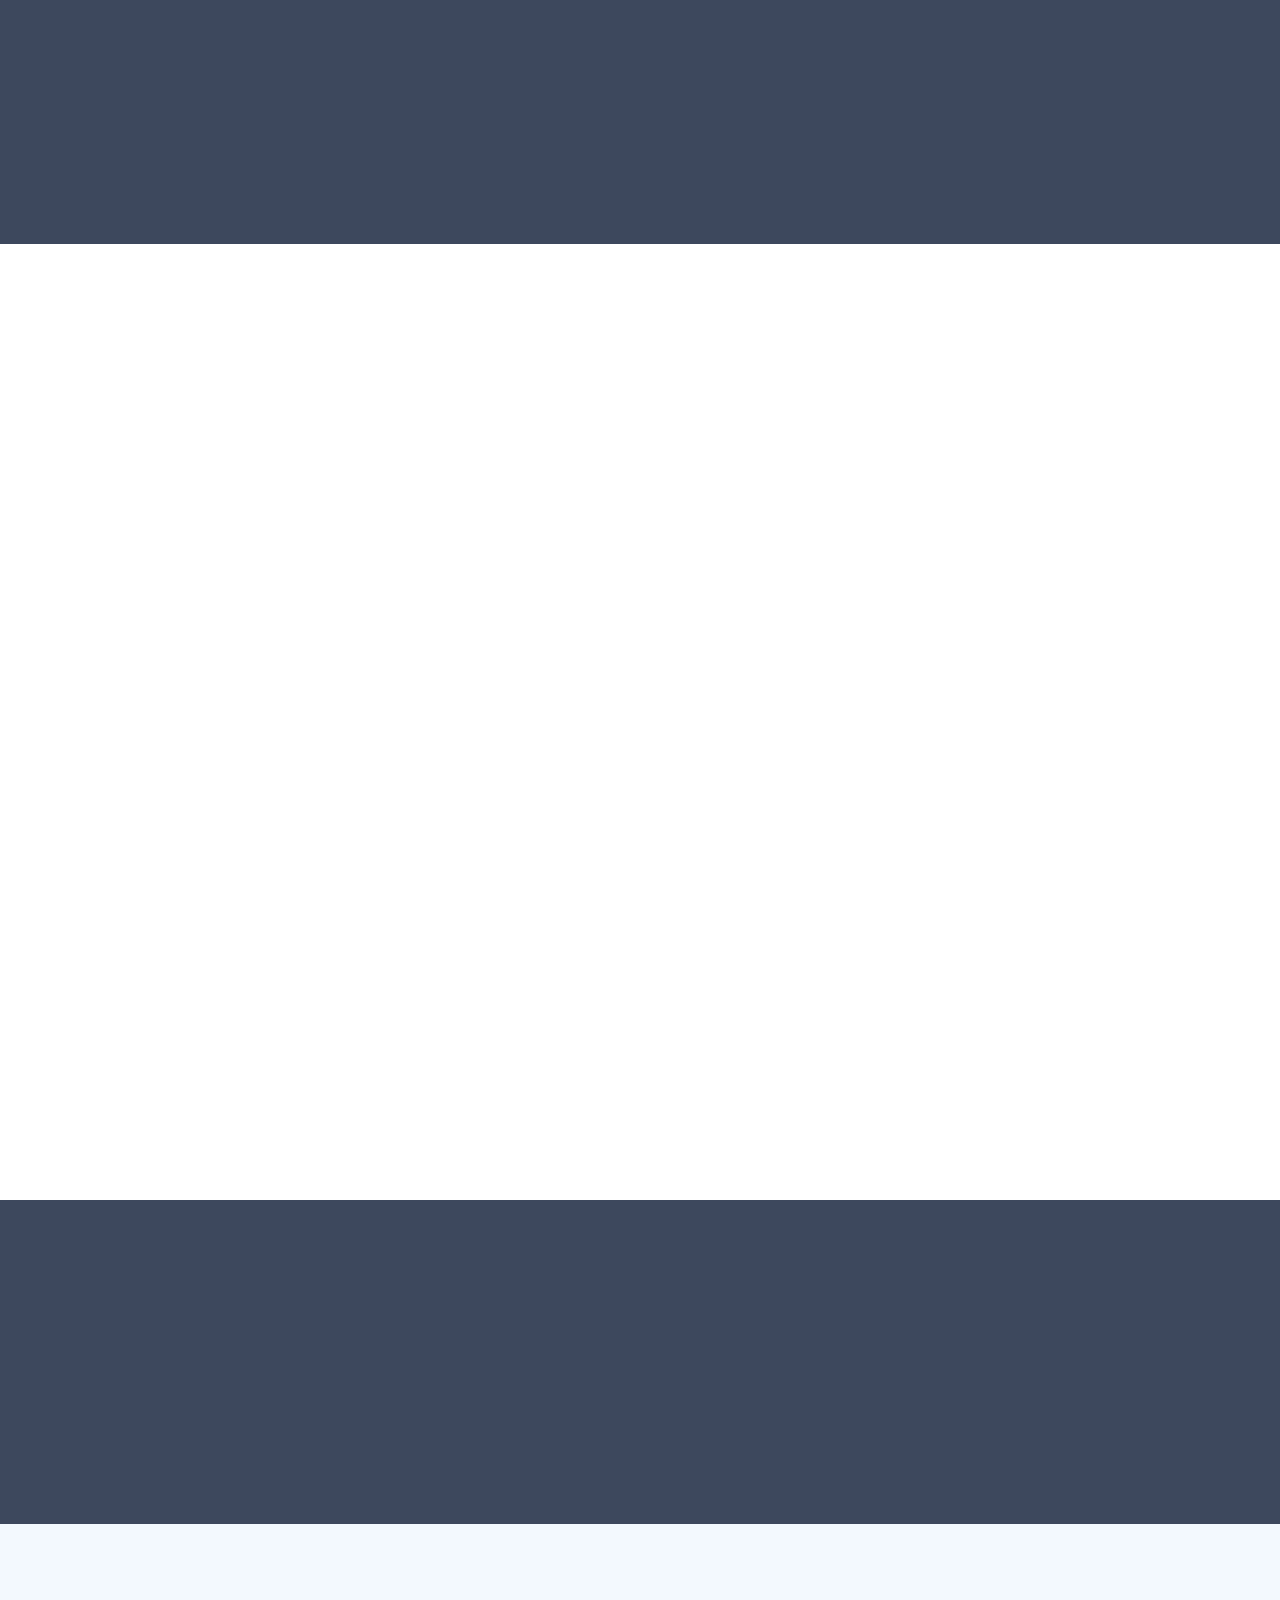
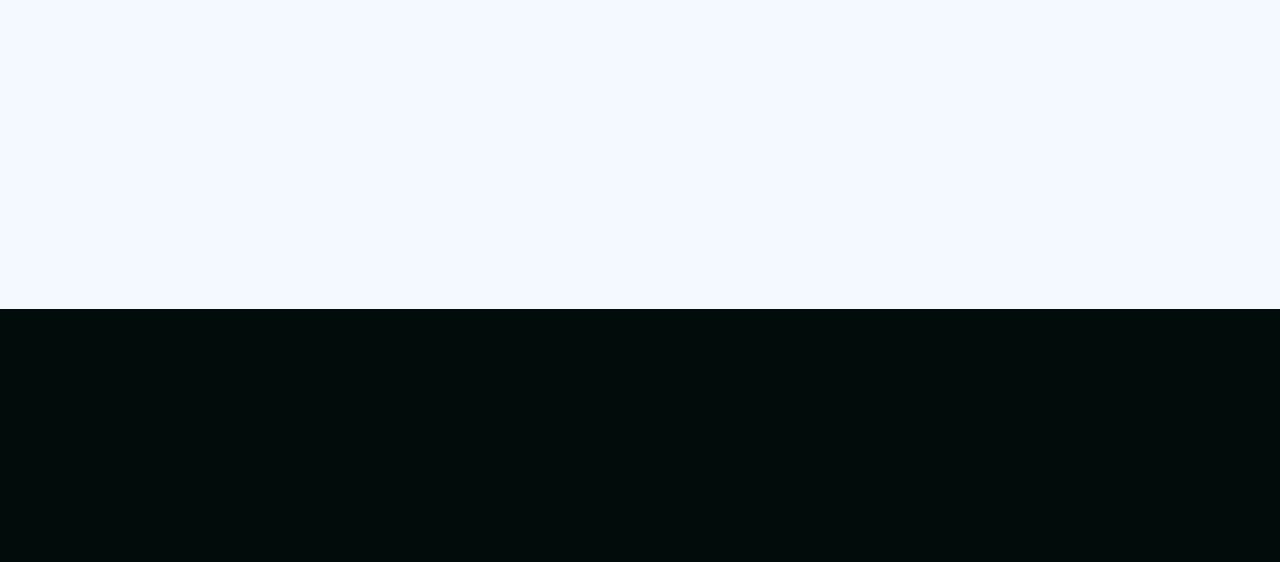
==== commit e9686162: "Add files via upload" ====
--- a/about.html
+++ b/about.html
@@ -77,7 +77,7 @@
                 </div>
             </nav>
         </header>
-        <section class="breadcrumb_area parallaxie"  data-background="img/bg.jpg" style="background: url(img/1.png) no-repeat;">
+        <section class="breadcrumb_area parallaxie" style="background: url(img/1.png) no-repeat;">
             <div class="container">
                 <div class="breadcrumb_content">
                     <h1>About Us</h1>
@@ -94,40 +94,26 @@
                 </div>
             </div>
         </section>
-        <!--<section>
-            <div class="container">
-                <div class="row">
-                    <div class="col-lg-1"></div>
-                    <div class="col-lg-10">
-                        <div class="whoweare">
-                            <p>We are the <span><a href="about.html">Toronto Chapter of (ISC)2</a></span>, a non-profit association primarily for<br> information
-                                security professionals. The (ISC)2 Toronto Chapter is the <br>Second Largest (ISC)2 chapter. </p>
-                        </div>
-                    </div>
-                    <div class="col-lg-1"></div>
-                </div>
-            </div>
-        </section>-->
         <section class="fiona_about_area_two sec_pad">
             <div class="container">
                 <div class="row">
                     <div class="col-lg-8">
                         <div class="fiona_about_content">
-                            <h6 class="s_t_top">About Us</h6>
-                            <p>We are the <span><a href="about.html">Toronto Chapter of (ISC)2</a></span>, a non-profit association primarily for information
+                            <h6 class="s_t_top wow fadeInUp" data-wow-delay="0.1s">About Us</h6>
+                            <p class="wow fadeInUp" data-wow-delay="0.3s">We are the <span><a href="about.html">Toronto Chapter of (ISC)2</a></span>, a non-profit association primarily for information
                                 security professionals. The (ISC)2 Toronto Chapter is the Second Largest (ISC)2 chapter. </p>
-                            <p>(ISC)2 is an international, non-profit membership association for information security leaders. They stay committed
+                            <p class="wow fadeInUp" data-wow-delay="0.3s">(ISC)2 is an international, non-profit membership association for information security leaders. They stay committed
                                 to helping members learn, grow and thrive.Nearly 280,000 members, associates and candidates strong, (ISC)2 empowers professionals who
                                 touch every aspect of information security.
                             </p>
-                            <p>(ISC)2 can help you make an impact in your career and advance the information security industry. Through globally recognized certifications. 
+                            <p class="wow fadeInUp" data-wow-delay="0.3s">(ISC)2 can help you make an impact in your career and advance the information security industry. Through globally recognized certifications. 
                                 Vast networking and collaboration, opportunities and A Professional Development Institute and leadership tools.
                             </p>
                         </div>
                     </div>
                     <div class="col-lg-4">
                         <div class="about_author_img">
-                            <img src="img/logo.png" alt="">
+                            <img class="wow fadeInLeft" data-delay="0.3s" src="img/logo.png" alt="">
                         </div>
                     </div>
                 </div>
@@ -141,16 +127,16 @@
                             <div class="media counter_item space">
                                 
                                 <div class="media-body">
-                                    <div class="counter">1000</div><span><i class="fa fa-plus"></i></span>
-                                    <h5>(ISC)2 Toronto Chapter <br> Members</h5>
+                                    <div class="counter">1000</div><span>
+                                    <h5 class="wow fadeInUp" data-wow-delay="0.3s">(ISC)2 Toronto Chapter <br> Members</h5>
                                 </div>
                             </div>
                         </div>
                         <div class="col-lg-4 col-6">
                             <div class="media counter_item">
                                 <div class="media-body"  id="hundred">
-                                    <div class="counter">100</div><span id="mem"><i class="fa fa-plus"></i></span>
-                                    <h5>Members with (ISC)2 <br> Credentials</h5>
+                                    <div class="counter">100</div><span id="mem">
+                                    <h5 class="wow fadeInUp" data-wow-delay="0.3s">Members with (ISC)2 <br> Credentials</h5>
                                 </div>
                             </div>
                         </div>
@@ -158,8 +144,8 @@
                             <div class="media counter_item space">
                              
                                 <div class="media-body">
-                                    <div class="counter">2500</div><span><i class="fa fa-plus"></i></span>
-                                    <h5>(ISC)2TO Private LinkedIn group <br> Members</h5>
+                                    <div class="counter">2500</div><span>
+                                    <h5 class="wow fadeInUp" data-wow-delay="0.3s">(ISC)2TO Private LinkedIn group <br> Members</h5>
                                 </div>
                             </div>
                         </div>
@@ -187,7 +173,7 @@
                    </div>
                    <div class="col-md-4">
                        <div>
-                        <a href="#" class="btn_three btn_effect" data-animation="fadeInLeft" data-delay="1.1s">Become a
+                        <a href="#" class="btn_three btn_effect wow fadeInLeft" data-delay="0.3s">Become a
                             Member</a>
                        </div>
                     
@@ -205,7 +191,7 @@
                             <p class="wow fadeInUp" data-wow-delay="0.3s">We exist to provide educational opportunities
                                 for management, operational and technical aspects of the information technology field,
                                 and to support
-                                the <span><a href="">vision of ISC(2)</a></span>, which is to inspire a safe and secure
+                                the <span><a href="about.html">vision of ISC(2)</a></span>, which is to inspire a safe and secure
                                 cyber world while nurturing the next generation of cybersecurity
                                 professionals. Beyond these, we are a community of like-minded, gracious individuals...
                             </p>
@@ -213,7 +199,7 @@
                      </div>
                      <div class="col-lg-6">
                         <div>
-                            <img class="purpose_img" src="img/purpose.jpeg">
+                            <img class="purpose_img wow fadeInLeft" data-delay="0.3s" src="img/purpose.jpeg">
                         </div>
                      </div>
                 </div>
@@ -230,22 +216,22 @@
                 <div class="col-lg-2"></div>
                 <div class="col-lg-4">
                 <div class="corevalues">
-                    <p class="connect con">To Connect</p>
-                    <p>To Educate</p>
-                    <p>To Inspire</p>
-                    <p>To Secure</p>
+                    <p class="connect con wow fadeInUp" data-wow-delay="0.3s">To Connect</p>
+                    <p class="wow fadeInUp" data-wow-delay="0.3s">To Educate</p>
+                    <p class="wow fadeInUp" data-wow-delay="0.3s">To Inspire</p>
+                    <p class="wow fadeInUp" data-wow-delay="0.3s">To Secure</p>
                 </div>
                 </div>
                 <div class="col-lg-4" id="list">
                     <div class="corelist">
                         <ul>
-                            <li>Professional Networking</li>
-                            <li>Career Development</li>
-                            <li>Job Connections</li>
-                            <li>Knowledge Exchange</li>
-                            <li>Joint Opportunities</li>
-                            <li>Social Outings</li>
-                            <li>Fellowship</li>
+                            <li class="wow fadeInUp" data-wow-delay="0.3s">Professional Networking</li>
+                            <li class="wow fadeInUp" data-wow-delay="0.3s">Career Development</li>
+                            <li class="wow fadeInUp" data-wow-delay="0.3s">Job Connections</li>
+                            <li class="wow fadeInUp" data-wow-delay="0.3s">Knowledge Exchange</li>
+                            <li class="wow fadeInUp" data-wow-delay="0.3s">Joint Opportunities</li>
+                            <li class="wow fadeInUp" data-wow-delay="0.3s">Social Outings</li>
+                            <li class="wow fadeInUp" data-wow-delay="0.3s">Fellowship</li>
                          </ul>
                     </div>
                 </div>
@@ -254,40 +240,6 @@
            </div>
             </div>
         </section>
-        <!--<section class="fiona_counter_area about_bttn">
-            <div class="container">
-                <div class="counter_container">
-                    <div class="row">
-                        <div class="col-lg-4 col-6">
-                            <div class="media counter_item space">
-                                
-                                <div class="media-body">
-                                    <div class=""><img src="img/icon.png"></div>
-                                    <h5>Career growth creating<br> educational opportunities</h5>
-                                </div>
-                            </div>
-                        </div>
-                        <div class="col-lg-4 col-6">
-                            <div class="media counter_item">
-                                <div class="media-body"  id="hundred">
-                                    <div class=""><img src="img/icon.png"></div>
-                                    <h5>Increased networking within <br> the community</h5>
-                                </div>
-                            </div>
-                        </div>
-                        <div class="col-lg-4 col-6">
-                            <div class="media counter_item space">
-                             
-                                <div class="media-body">
-                                    <div class=""><img src="img/icon.png"></div>
-                                    <h5>Industry expansion</h5>
-                                </div>
-                            </div>
-                        </div>
-                    </div>
-                </div>
-            </div>
-        </section>-->
         <section class="categorie_area">
             <div class="container">
                 <div class="section_title_two text-center titletwo">
@@ -327,25 +279,25 @@
                 <div class="col-lg-5">
                 <div>
                     <ul>
-                        <li>Provides educational opportunities for experienced professionals and new entrants,
+                        <li class="wow fadeInUp" data-wow-delay="0.1s">Provides educational opportunities for experienced professionals and new entrants,
                          with no biases.
                         </li>
-                        <li class="connect">Connect and advance Cybersecurity professionals across the Greater Toronto Area,
+                        <li class="connect wow fadeInUp" data-wow-delay="0.3s">Connect and advance Cybersecurity professionals across the Greater Toronto Area,
                          while promoting the profession.
                         </li>
-                        <li>Increases the number of new entrants into the Information security industry.</li>
+                        <li class="wow fadeInUp" data-wow-delay="0.3s">Increases the number of new entrants into the Information security industry.</li>
                      </ul>
                 </div>
                 </div>
                 <div class="col-lg-5">
                     <div>
                         <ul>
-                            <li>Improves diversity including but not limited to gender, ethnicity, religion, and social
+                            <li class="wow fadeInUp" data-wow-delay="0.1s">Improves diversity including but not limited to gender, ethnicity, religion, and social
                                 strata amongst others.
                             </li>
-                            <li class="connect">Develop efficient processes and systems within the chapter.
+                            <li class="connect wow fadeInUp" data-wow-delay="0.3s">Develop efficient processes and systems within the chapter.
                             </li>
-                            <li>Build partnerships with Canadian cybersecurity non-profit organisations.</li>
+                            <li class="wow fadeInUp" data-wow-delay="0.3s">Build partnerships with Canadian cybersecurity non-profit organisations.</li>
                          </ul>
                     </div>
                 </div>
@@ -366,10 +318,10 @@
                 <div class="col-lg-5">
                 <div>
                     <ul>
-                        <li>Developing leadership skills by serving as a chapter officer, speaking at chapter
+                        <li class="wow fadeInUp" data-wow-delay="0.1s">Developing leadership skills by serving as a chapter officer, speaking at chapter
                             meetings or special events, and mentoring professionals seeking credentials.
                         </li>
-                        <li class="connect">Earning CPE's by participating in professional activities.
+                        <li class="connect wow fadeInUp" data-wow-delay="0.3s">Earning CPE's by participating in professional activities.
                         </li>
                      </ul>
                 </div>
@@ -377,9 +329,9 @@
                 <div class="col-lg-5">
                     <div>
                         <ul>
-                            <li>Studying with colleagues for (ISC)2 based and advanced credentials.
+                            <li class="wow fadeInUp" data-wow-delay="0.1s">Studying with colleagues for (ISC)2 based and advanced credentials.
                             </li>
-                            <li class="connects">Participating in co-sponsored events with other industry associations.
+                            <li class="connects wow fadeInUp" data-wow-delay="0.3s">Participating in co-sponsored events with other industry associations.
                             </li>
                          </ul>
                     </div>
@@ -389,19 +341,19 @@
            </div>
             </div>
         </section>
-        <section class="emergency_call_area parallaxie" data-background="img/bg.jpg" style="background: url(img/action_bg.png) no-repeat;">
+        <section class="emergency_call_area parallaxie" style="background: url(img/action_bg.png) no-repeat;">
             <div class="container">
                 <div class="emergency_call_content d-flex">
                    <div class="col-lg-3"></div>
                    <div class="col-lg-6">
                     <div class="text">
-                        <h5>Beyond these, we are a community of like-minded, gracious individuals.</h5>
+                        <h5 class="wow fadeInUp" data-wow-delay="0.1s">Beyond these, we are a community of like-minded, gracious individuals.</h5>
                         <div class="row">
                             <div class="col-lg-6">
-                                <a href="">Join us</a>
+                                <a class="wow fadeInUp" data-wow-delay="0.3s" href="">Join us</a>
                             </div>
                             <div class="col-lg-6">
-                                <a href="faq.html">FAQ's</a>
+                                <a class="wow fadeInUp" data-wow-delay="0.3s" href="faq.html">FAQ's</a>
                             </div>
                         </div>
                     </div>
@@ -538,21 +490,21 @@
                 </div>
             </div>
         </section>
-        <section class="emergency_call_area parallaxie" data-background="img/bg.jpg" style="background: url(img/community.png) no-repeat;">
+        <section class="emergency_call_area parallaxie" style="background: url(img/community.png) no-repeat;">
             <div class="container">
                 <div class="emergency_call_content d-flex">
                    <div class="col-lg-1"></div>
                    <div class="col-10">
                     <div class="text">
-                        <h5>Would you like to support (ISC)2 Toronto?</h5>
-                        <p>We welcome new sponsors and partners</p>
+                        <h5 class="wow fadeInUp" data-wow-delay="0.3s">Would you like to support (ISC)2 Toronto?</h5>
+                        <p class="wow fadeInUp" data-wow-delay="0.3s">We welcome new sponsors and partners</p>
                         <div class="row">
                             <div class="col-lg-2"></div>
                             <div class="col-lg-4">
-                                <a href="">View Packages</a>
+                                <a class="wow fadeInUp" data-wow-delay="0.3s" href="">View Packages</a>
                             </div>
                             <div class="col-lg-4">
-                                <a href="contact.html">Reach out</a>
+                                <a class="wow fadeInUp" data-wow-delay="0.3s" href="contact.html">Reach out</a>
                             </div>
                             <div class="col-lg-2"></div>
                         </div>
@@ -599,26 +551,26 @@
                             <div class="f_widget link_widget wow fadeInLeft" data-wow-dealy="0.4s">
                                 <ul class="list-unstyled">
                                     <li><a href="#">Company</a></li>
-                                    <li><a href="#">About Us</a></li>
-                                    <li><a href="#">The Leadership</a></li>
-                                    <li><a href="#">Contact Us</a></li>
+                                    <li><a href="about.html">About Us</a></li>
+                                    <li><a href="about.html">The Leadership</a></li>
+                                    <li><a href="contact.html">Contact Us</a></li>
                                 </ul>
                             </div>
                         </div>
                         <div class="col-lg-2">
                             <div class="f_widget link_widget wow fadeInLeft" data-wow-dealy="0.4s">
                                 <ul class="list-unstyled">
-                                    <li><a href="#">About(ISC)2</a></li>
+                                    <li><a href="about.html">About(ISC)2</a></li>
                                     <li><a href="#">Partnerships</a></li>
                                     <li><a href="#">Become a Member</a></li>
-                                    <li><a href="#">Announcements</a></li>
+                                    <li><a href="events.html">Announcements</a></li>
                                 </ul>
                             </div>
                         </div>
                         <div class="col-lg-2">
                             <div class="f_widget link_widget pl_50 wow fadeInLeft" data-wow-dealy="0.6s">
                                 <ul class="list-unstyled">
-                                    <li><a href="#">FAQ's</a></li>
+                                    <li><a href="faq.html">FAQ's</a></li>
                                     <li><a href="#">Media Kit</a></li>
                                     <li><a href="#">Privacy Policy</a></li>
                                     <li><a href="#">Terms of Use</a></li>
@@ -629,7 +581,7 @@
                             <div class="f_widget subscribe_widget wow fadeInLeft" data-wow-dealy="0.8s">
                                 <p class="list-unstyled">Subscribe to Our Newsletter</p>
                                 <form action="#" class="f_subscribe">
-                                    <input type="text" placeholder="Email" name="email" class="form-control memail">
+                                    <input type="text" placeholder="Your Email here" name="email" class="form-control memail">
 
                                 </form>
                                 <label>Follow us on social media</label>
--- a/css/style.css
+++ b/css/style.css
@@ -0,0 +1,1159 @@
+@font-face {
+	font-family: 'ElegantIcons';
+	src:url('fonts/ElegantIcons.eot');
+	src:url('fonts/ElegantIconsd41d.eot?#iefix') format('embedded-opentype'),
+		url('fonts/ElegantIcons.woff') format('woff'),
+		url('fonts/ElegantIcons.ttf') format('truetype'),
+		url('fonts/ElegantIcons.svg#ElegantIcons') format('svg');
+	font-weight: normal;
+	font-style: normal;
+}
+
+/* Use the following CSS code if you want to use data attributes for inserting your icons */
+[data-icon]:before {
+	font-family: 'ElegantIcons';
+	content: attr(data-icon);
+	speak: none;
+	font-weight: normal;
+	font-variant: normal;
+	text-transform: none;
+	line-height: 1;
+	-webkit-font-smoothing: antialiased;
+	-moz-osx-font-smoothing: grayscale;
+}
+
+/* Use the following CSS code if you want to have a class per icon */
+/*
+Instead of a list of all class selectors,
+you can use the generic selector below, but it's slower:
+[class*="your-class-prefix"] {
+*/
+.arrow_up, .arrow_down, .arrow_left, .arrow_right, .arrow_left-up, .arrow_right-up, .arrow_right-down, .arrow_left-down, .arrow-up-down, .arrow_up-down_alt, .arrow_left-right_alt, .arrow_left-right, .arrow_expand_alt2, .arrow_expand_alt, .arrow_condense, .arrow_expand, .arrow_move, .arrow_carrot-up, .arrow_carrot-down, .arrow_carrot-left, .arrow_carrot-right, .arrow_carrot-2up, .arrow_carrot-2down, .arrow_carrot-2left, .arrow_carrot-2right, .arrow_carrot-up_alt2, .arrow_carrot-down_alt2, .arrow_carrot-left_alt2, .arrow_carrot-right_alt2, .arrow_carrot-2up_alt2, .arrow_carrot-2down_alt2, .arrow_carrot-2left_alt2, .arrow_carrot-2right_alt2, .arrow_triangle-up, .arrow_triangle-down, .arrow_triangle-left, .arrow_triangle-right, .arrow_triangle-up_alt2, .arrow_triangle-down_alt2, .arrow_triangle-left_alt2, .arrow_triangle-right_alt2, .arrow_back, .icon_minus-06, .icon_plus, .icon_close, .icon_check, .icon_minus_alt2, .icon_plus_alt2, .icon_close_alt2, .icon_check_alt2, .icon_zoom-out_alt, .icon_zoom-in_alt, .icon_search, .icon_box-empty, .icon_box-selected, .icon_minus-box, .icon_plus-box, .icon_box-checked, .icon_circle-empty, .icon_circle-slelected, .icon_stop_alt2, .icon_stop, .icon_pause_alt2, .icon_pause, .icon_menu, .icon_menu-square_alt2, .icon_menu-circle_alt2, .icon_ul, .icon_ol, .icon_adjust-horiz, .icon_adjust-vert, .icon_document_alt, .icon_documents_alt, .icon_pencil, .icon_pencil-edit_alt, .icon_pencil-edit, .icon_folder-alt, .icon_folder-open_alt, .icon_folder-add_alt, .icon_info_alt, .icon_error-oct_alt, .icon_error-circle_alt, .icon_error-triangle_alt, .icon_question_alt2, .icon_question, .icon_comment_alt, .icon_chat_alt, .icon_vol-mute_alt, .icon_volume-low_alt, .icon_volume-high_alt, .icon_quotations, .icon_quotations_alt2, .icon_clock_alt, .icon_lock_alt, .icon_lock-open_alt, .icon_key_alt, .icon_cloud_alt, .icon_cloud-upload_alt, .icon_cloud-download_alt, .icon_image, .icon_images, .icon_lightbulb_alt, .icon_gift_alt, .icon_house_alt, .icon_genius, .icon_mobile, .icon_tablet, .icon_laptop, .icon_desktop, .icon_camera_alt, .icon_mail_alt, .icon_cone_alt, .icon_ribbon_alt, .icon_bag_alt, .icon_creditcard, .icon_cart_alt, .icon_paperclip, .icon_tag_alt, .icon_tags_alt, .icon_trash_alt, .icon_cursor_alt, .icon_mic_alt, .icon_compass_alt, .icon_pin_alt, .icon_pushpin_alt, .icon_map_alt, .icon_drawer_alt, .icon_toolbox_alt, .icon_book_alt, .icon_calendar, .icon_film, .icon_table, .icon_contacts_alt, .icon_headphones, .icon_lifesaver, .icon_piechart, .icon_refresh, .icon_link_alt, .icon_link, .icon_loading, .icon_blocked, .icon_archive_alt, .icon_heart_alt, .icon_star_alt, .icon_star-half_alt, .icon_star, .icon_star-half, .icon_tools, .icon_tool, .icon_cog, .icon_cogs, .arrow_up_alt, .arrow_down_alt, .arrow_left_alt, .arrow_right_alt, .arrow_left-up_alt, .arrow_right-up_alt, .arrow_right-down_alt, .arrow_left-down_alt, .arrow_condense_alt, .arrow_expand_alt3, .arrow_carrot_up_alt, .arrow_carrot-down_alt, .arrow_carrot-left_alt, .arrow_carrot-right_alt, .arrow_carrot-2up_alt, .arrow_carrot-2dwnn_alt, .arrow_carrot-2left_alt, .arrow_carrot-2right_alt, .arrow_triangle-up_alt, .arrow_triangle-down_alt, .arrow_triangle-left_alt, .arrow_triangle-right_alt, .icon_minus_alt, .icon_plus_alt, .icon_close_alt, .icon_check_alt, .icon_zoom-out, .icon_zoom-in, .icon_stop_alt, .icon_menu-square_alt, .icon_menu-circle_alt, .icon_document, .icon_documents, .icon_pencil_alt, .icon_folder, .icon_folder-open, .icon_folder-add, .icon_folder_upload, .icon_folder_download, .icon_info, .icon_error-circle, .icon_error-oct, .icon_error-triangle, .icon_question_alt, .icon_comment, .icon_chat, .icon_vol-mute, .icon_volume-low, .icon_volume-high, .icon_quotations_alt, .icon_clock, .icon_lock, .icon_lock-open, .icon_key, .icon_cloud, .icon_cloud-upload, .icon_cloud-download, .icon_lightbulb, .icon_gift, .icon_house, .icon_camera, .icon_mail, .icon_cone, .icon_ribbon, .icon_bag, .icon_cart, .icon_tag, .icon_tags, .icon_trash, .icon_cursor, .icon_mic, .icon_compass, .icon_pin, .icon_pushpin, .icon_map, .icon_drawer, .icon_toolbox, .icon_book, .icon_contacts, .icon_archive, .icon_heart, .icon_profile, .icon_group, .icon_grid-2x2, .icon_grid-3x3, .icon_music, .icon_pause_alt, .icon_phone, .icon_upload, .icon_download, .social_facebook, .social_twitter, .social_pinterest, .social_googleplus, .social_tumblr, .social_tumbleupon, .social_wordpress, .social_instagram, .social_dribbble, .social_vimeo, .social_linkedin, .social_rss, .social_deviantart, .social_share, .social_myspace, .social_skype, .social_youtube, .social_picassa, .social_googledrive, .social_flickr, .social_blogger, .social_spotify, .social_delicious, .social_facebook_circle, .social_twitter_circle, .social_pinterest_circle, .social_googleplus_circle, .social_tumblr_circle, .social_stumbleupon_circle, .social_wordpress_circle, .social_instagram_circle, .social_dribbble_circle, .social_vimeo_circle, .social_linkedin_circle, .social_rss_circle, .social_deviantart_circle, .social_share_circle, .social_myspace_circle, .social_skype_circle, .social_youtube_circle, .social_picassa_circle, .social_googledrive_alt2, .social_flickr_circle, .social_blogger_circle, .social_spotify_circle, .social_delicious_circle, .social_facebook_square, .social_twitter_square, .social_pinterest_square, .social_googleplus_square, .social_tumblr_square, .social_stumbleupon_square, .social_wordpress_square, .social_instagram_square, .social_dribbble_square, .social_vimeo_square, .social_linkedin_square, .social_rss_square, .social_deviantart_square, .social_share_square, .social_myspace_square, .social_skype_square, .social_youtube_square, .social_picassa_square, .social_googledrive_square, .social_flickr_square, .social_blogger_square, .social_spotify_square, .social_delicious_square, .icon_printer, .icon_calulator, .icon_building, .icon_floppy, .icon_drive, .icon_search-2, .icon_id, .icon_id-2, .icon_puzzle, .icon_like, .icon_dislike, .icon_mug, .icon_currency, .icon_wallet, .icon_pens, .icon_easel, .icon_flowchart, .icon_datareport, .icon_briefcase, .icon_shield, .icon_percent, .icon_globe, .icon_globe-2, .icon_target, .icon_hourglass, .icon_balance, .icon_rook, .icon_printer-alt, .icon_calculator_alt, .icon_building_alt, .icon_floppy_alt, .icon_drive_alt, .icon_search_alt, .icon_id_alt, .icon_id-2_alt, .icon_puzzle_alt, .icon_like_alt, .icon_dislike_alt, .icon_mug_alt, .icon_currency_alt, .icon_wallet_alt, .icon_pens_alt, .icon_easel_alt, .icon_flowchart_alt, .icon_datareport_alt, .icon_briefcase_alt, .icon_shield_alt, .icon_percent_alt, .icon_globe_alt, .icon_clipboard {
+	font-family: 'ElegantIcons';
+	speak: none;
+	font-style: normal;
+	font-weight: normal;
+	font-variant: normal;
+	text-transform: none;
+	line-height: 1;
+	-webkit-font-smoothing: antialiased;
+}
+.arrow_up:before {
+	content: "\21";
+}
+.arrow_down:before {
+	content: "\22";
+}
+.arrow_left:before {
+	content: "\23";
+}
+.arrow_right:before {
+	content: "\24";
+}
+.arrow_left-up:before {
+	content: "\25";
+}
+.arrow_right-up:before {
+	content: "\26";
+}
+.arrow_right-down:before {
+	content: "\27";
+}
+.arrow_left-down:before {
+	content: "\28";
+}
+.arrow-up-down:before {
+	content: "\29";
+}
+.arrow_up-down_alt:before {
+	content: "\2a";
+}
+.arrow_left-right_alt:before {
+	content: "\2b";
+}
+.arrow_left-right:before {
+	content: "\2c";
+}
+.arrow_expand_alt2:before {
+	content: "\2d";
+}
+.arrow_expand_alt:before {
+	content: "\2e";
+}
+.arrow_condense:before {
+	content: "\2f";
+}
+.arrow_expand:before {
+	content: "\30";
+}
+.arrow_move:before {
+	content: "\31";
+}
+.arrow_carrot-up:before {
+	content: "\32";
+}
+.arrow_carrot-down:before {
+	content: "\33";
+}
+.arrow_carrot-left:before {
+	content: "\34";
+}
+.arrow_carrot-right:before {
+	content: "\35";
+}
+.arrow_carrot-2up:before {
+	content: "\36";
+}
+.arrow_carrot-2down:before {
+	content: "\37";
+}
+.arrow_carrot-2left:before {
+	content: "\38";
+}
+.arrow_carrot-2right:before {
+	content: "\39";
+}
+.arrow_carrot-up_alt2:before {
+	content: "\3a";
+}
+.arrow_carrot-down_alt2:before {
+	content: "\3b";
+}
+.arrow_carrot-left_alt2:before {
+	content: "\3c";
+}
+.arrow_carrot-right_alt2:before {
+	content: "\3d";
+}
+.arrow_carrot-2up_alt2:before {
+	content: "\3e";
+}
+.arrow_carrot-2down_alt2:before {
+	content: "\3f";
+}
+.arrow_carrot-2left_alt2:before {
+	content: "\40";
+}
+.arrow_carrot-2right_alt2:before {
+	content: "\41";
+}
+.arrow_triangle-up:before {
+	content: "\42";
+}
+.arrow_triangle-down:before {
+	content: "\43";
+}
+.arrow_triangle-left:before {
+	content: "\44";
+}
+.arrow_triangle-right:before {
+	content: "\45";
+}
+.arrow_triangle-up_alt2:before {
+	content: "\46";
+}
+.arrow_triangle-down_alt2:before {
+	content: "\47";
+}
+.arrow_triangle-left_alt2:before {
+	content: "\48";
+}
+.arrow_triangle-right_alt2:before {
+	content: "\49";
+}
+.arrow_back:before {
+	content: "\4a";
+}
+.icon_minus-06:before {
+	content: "\4b";
+}
+.icon_plus:before {
+	content: "\4c";
+}
+.icon_close:before {
+	content: "\4d";
+}
+.icon_check:before {
+	content: "\4e";
+}
+.icon_minus_alt2:before {
+	content: "\4f";
+}
+.icon_plus_alt2:before {
+	content: "\50";
+}
+.icon_close_alt2:before {
+	content: "\51";
+}
+.icon_check_alt2:before {
+	content: "\52";
+}
+.icon_zoom-out_alt:before {
+	content: "\53";
+}
+.icon_zoom-in_alt:before {
+	content: "\54";
+}
+.icon_search:before {
+	content: "\55";
+}
+.icon_box-empty:before {
+	content: "\56";
+}
+.icon_box-selected:before {
+	content: "\57";
+}
+.icon_minus-box:before {
+	content: "\58";
+}
+.icon_plus-box:before {
+	content: "\59";
+}
+.icon_box-checked:before {
+	content: "\5a";
+}
+.icon_circle-empty:before {
+	content: "\5b";
+}
+.icon_circle-slelected:before {
+	content: "\5c";
+}
+.icon_stop_alt2:before {
+	content: "\5d";
+}
+.icon_stop:before {
+	content: "\5e";
+}
+.icon_pause_alt2:before {
+	content: "\5f";
+}
+.icon_pause:before {
+	content: "\60";
+}
+.icon_menu:before {
+	content: "\61";
+}
+.icon_menu-square_alt2:before {
+	content: "\62";
+}
+.icon_menu-circle_alt2:before {
+	content: "\63";
+}
+.icon_ul:before {
+	content: "\64";
+}
+.icon_ol:before {
+	content: "\65";
+}
+.icon_adjust-horiz:before {
+	content: "\66";
+}
+.icon_adjust-vert:before {
+	content: "\67";
+}
+.icon_document_alt:before {
+	content: "\68";
+}
+.icon_documents_alt:before {
+	content: "\69";
+}
+.icon_pencil:before {
+	content: "\6a";
+}
+.icon_pencil-edit_alt:before {
+	content: "\6b";
+}
+.icon_pencil-edit:before {
+	content: "\6c";
+}
+.icon_folder-alt:before {
+	content: "\6d";
+}
+.icon_folder-open_alt:before {
+	content: "\6e";
+}
+.icon_folder-add_alt:before {
+	content: "\6f";
+}
+.icon_info_alt:before {
+	content: "\70";
+}
+.icon_error-oct_alt:before {
+	content: "\71";
+}
+.icon_error-circle_alt:before {
+	content: "\72";
+}
+.icon_error-triangle_alt:before {
+	content: "\73";
+}
+.icon_question_alt2:before {
+	content: "\74";
+}
+.icon_question:before {
+	content: "\75";
+}
+.icon_comment_alt:before {
+	content: "\76";
+}
+.icon_chat_alt:before {
+	content: "\77";
+}
+.icon_vol-mute_alt:before {
+	content: "\78";
+}
+.icon_volume-low_alt:before {
+	content: "\79";
+}
+.icon_volume-high_alt:before {
+	content: "\7a";
+}
+.icon_quotations:before {
+	content: "\7b";
+}
+.icon_quotations_alt2:before {
+	content: "\7c";
+}
+.icon_clock_alt:before {
+	content: "\7d";
+}
+.icon_lock_alt:before {
+	content: "\7e";
+}
+.icon_lock-open_alt:before {
+	content: "\e000";
+}
+.icon_key_alt:before {
+	content: "\e001";
+}
+.icon_cloud_alt:before {
+	content: "\e002";
+}
+.icon_cloud-upload_alt:before {
+	content: "\e003";
+}
+.icon_cloud-download_alt:before {
+	content: "\e004";
+}
+.icon_image:before {
+	content: "\e005";
+}
+.icon_images:before {
+	content: "\e006";
+}
+.icon_lightbulb_alt:before {
+	content: "\e007";
+}
+.icon_gift_alt:before {
+	content: "\e008";
+}
+.icon_house_alt:before {
+	content: "\e009";
+}
+.icon_genius:before {
+	content: "\e00a";
+}
+.icon_mobile:before {
+	content: "\e00b";
+}
+.icon_tablet:before {
+	content: "\e00c";
+}
+.icon_laptop:before {
+	content: "\e00d";
+}
+.icon_desktop:before {
+	content: "\e00e";
+}
+.icon_camera_alt:before {
+	content: "\e00f";
+}
+.icon_mail_alt:before {
+	content: "\e010";
+}
+.icon_cone_alt:before {
+	content: "\e011";
+}
+.icon_ribbon_alt:before {
+	content: "\e012";
+}
+.icon_bag_alt:before {
+	content: "\e013";
+}
+.icon_creditcard:before {
+	content: "\e014";
+}
+.icon_cart_alt:before {
+	content: "\e015";
+}
+.icon_paperclip:before {
+	content: "\e016";
+}
+.icon_tag_alt:before {
+	content: "\e017";
+}
+.icon_tags_alt:before {
+	content: "\e018";
+}
+.icon_trash_alt:before {
+	content: "\e019";
+}
+.icon_cursor_alt:before {
+	content: "\e01a";
+}
+.icon_mic_alt:before {
+	content: "\e01b";
+}
+.icon_compass_alt:before {
+	content: "\e01c";
+}
+.icon_pin_alt:before {
+	content: "\e01d";
+}
+.icon_pushpin_alt:before {
+	content: "\e01e";
+}
+.icon_map_alt:before {
+	content: "\e01f";
+}
+.icon_drawer_alt:before {
+	content: "\e020";
+}
+.icon_toolbox_alt:before {
+	content: "\e021";
+}
+.icon_book_alt:before {
+	content: "\e022";
+}
+.icon_calendar:before {
+	content: "\e023";
+}
+.icon_film:before {
+	content: "\e024";
+}
+.icon_table:before {
+	content: "\e025";
+}
+.icon_contacts_alt:before {
+	content: "\e026";
+}
+.icon_headphones:before {
+	content: "\e027";
+}
+.icon_lifesaver:before {
+	content: "\e028";
+}
+.icon_piechart:before {
+	content: "\e029";
+}
+.icon_refresh:before {
+	content: "\e02a";
+}
+.icon_link_alt:before {
+	content: "\e02b";
+}
+.icon_link:before {
+	content: "\e02c";
+}
+.icon_loading:before {
+	content: "\e02d";
+}
+.icon_blocked:before {
+	content: "\e02e";
+}
+.icon_archive_alt:before {
+	content: "\e02f";
+}
+.icon_heart_alt:before {
+	content: "\e030";
+}
+.icon_star_alt:before {
+	content: "\e031";
+}
+.icon_star-half_alt:before {
+	content: "\e032";
+}
+.icon_star:before {
+	content: "\e033";
+}
+.icon_star-half:before {
+	content: "\e034";
+}
+.icon_tools:before {
+	content: "\e035";
+}
+.icon_tool:before {
+	content: "\e036";
+}
+.icon_cog:before {
+	content: "\e037";
+}
+.icon_cogs:before {
+	content: "\e038";
+}
+.arrow_up_alt:before {
+	content: "\e039";
+}
+.arrow_down_alt:before {
+	content: "\e03a";
+}
+.arrow_left_alt:before {
+	content: "\e03b";
+}
+.arrow_right_alt:before {
+	content: "\e03c";
+}
+.arrow_left-up_alt:before {
+	content: "\e03d";
+}
+.arrow_right-up_alt:before {
+	content: "\e03e";
+}
+.arrow_right-down_alt:before {
+	content: "\e03f";
+}
+.arrow_left-down_alt:before {
+	content: "\e040";
+}
+.arrow_condense_alt:before {
+	content: "\e041";
+}
+.arrow_expand_alt3:before {
+	content: "\e042";
+}
+.arrow_carrot_up_alt:before {
+	content: "\e043";
+}
+.arrow_carrot-down_alt:before {
+	content: "\e044";
+}
+.arrow_carrot-left_alt:before {
+	content: "\e045";
+}
+.arrow_carrot-right_alt:before {
+	content: "\e046";
+}
+.arrow_carrot-2up_alt:before {
+	content: "\e047";
+}
+.arrow_carrot-2dwnn_alt:before {
+	content: "\e048";
+}
+.arrow_carrot-2left_alt:before {
+	content: "\e049";
+}
+.arrow_carrot-2right_alt:before {
+	content: "\e04a";
+}
+.arrow_triangle-up_alt:before {
+	content: "\e04b";
+}
+.arrow_triangle-down_alt:before {
+	content: "\e04c";
+}
+.arrow_triangle-left_alt:before {
+	content: "\e04d";
+}
+.arrow_triangle-right_alt:before {
+	content: "\e04e";
+}
+.icon_minus_alt:before {
+	content: "\e04f";
+}
+.icon_plus_alt:before {
+	content: "\e050";
+}
+.icon_close_alt:before {
+	content: "\e051";
+}
+.icon_check_alt:before {
+	content: "\e052";
+}
+.icon_zoom-out:before {
+	content: "\e053";
+}
+.icon_zoom-in:before {
+	content: "\e054";
+}
+.icon_stop_alt:before {
+	content: "\e055";
+}
+.icon_menu-square_alt:before {
+	content: "\e056";
+}
+.icon_menu-circle_alt:before {
+	content: "\e057";
+}
+.icon_document:before {
+	content: "\e058";
+}
+.icon_documents:before {
+	content: "\e059";
+}
+.icon_pencil_alt:before {
+	content: "\e05a";
+}
+.icon_folder:before {
+	content: "\e05b";
+}
+.icon_folder-open:before {
+	content: "\e05c";
+}
+.icon_folder-add:before {
+	content: "\e05d";
+}
+.icon_folder_upload:before {
+	content: "\e05e";
+}
+.icon_folder_download:before {
+	content: "\e05f";
+}
+.icon_info:before {
+	content: "\e060";
+}
+.icon_error-circle:before {
+	content: "\e061";
+}
+.icon_error-oct:before {
+	content: "\e062";
+}
+.icon_error-triangle:before {
+	content: "\e063";
+}
+.icon_question_alt:before {
+	content: "\e064";
+}
+.icon_comment:before {
+	content: "\e065";
+}
+.icon_chat:before {
+	content: "\e066";
+}
+.icon_vol-mute:before {
+	content: "\e067";
+}
+.icon_volume-low:before {
+	content: "\e068";
+}
+.icon_volume-high:before {
+	content: "\e069";
+}
+.icon_quotations_alt:before {
+	content: "\e06a";
+}
+.icon_clock:before {
+	content: "\e06b";
+}
+.icon_lock:before {
+	content: "\e06c";
+}
+.icon_lock-open:before {
+	content: "\e06d";
+}
+.icon_key:before {
+	content: "\e06e";
+}
+.icon_cloud:before {
+	content: "\e06f";
+}
+.icon_cloud-upload:before {
+	content: "\e070";
+}
+.icon_cloud-download:before {
+	content: "\e071";
+}
+.icon_lightbulb:before {
+	content: "\e072";
+}
+.icon_gift:before {
+	content: "\e073";
+}
+.icon_house:before {
+	content: "\e074";
+}
+.icon_camera:before {
+	content: "\e075";
+}
+.icon_mail:before {
+	content: "\e076";
+}
+.icon_cone:before {
+	content: "\e077";
+}
+.icon_ribbon:before {
+	content: "\e078";
+}
+.icon_bag:before {
+	content: "\e079";
+}
+.icon_cart:before {
+	content: "\e07a";
+}
+.icon_tag:before {
+	content: "\e07b";
+}
+.icon_tags:before {
+	content: "\e07c";
+}
+.icon_trash:before {
+	content: "\e07d";
+}
+.icon_cursor:before {
+	content: "\e07e";
+}
+.icon_mic:before {
+	content: "\e07f";
+}
+.icon_compass:before {
+	content: "\e080";
+}
+.icon_pin:before {
+	content: "\e081";
+}
+.icon_pushpin:before {
+	content: "\e082";
+}
+.icon_map:before {
+	content: "\e083";
+}
+.icon_drawer:before {
+	content: "\e084";
+}
+.icon_toolbox:before {
+	content: "\e085";
+}
+.icon_book:before {
+	content: "\e086";
+}
+.icon_contacts:before {
+	content: "\e087";
+}
+.icon_archive:before {
+	content: "\e088";
+}
+.icon_heart:before {
+	content: "\e089";
+}
+.icon_profile:before {
+	content: "\e08a";
+}
+.icon_group:before {
+	content: "\e08b";
+}
+.icon_grid-2x2:before {
+	content: "\e08c";
+}
+.icon_grid-3x3:before {
+	content: "\e08d";
+}
+.icon_music:before {
+	content: "\e08e";
+}
+.icon_pause_alt:before {
+	content: "\e08f";
+}
+.icon_phone:before {
+	content: "\e090";
+}
+.icon_upload:before {
+	content: "\e091";
+}
+.icon_download:before {
+	content: "\e092";
+}
+.social_facebook:before {
+	content: "\e093";
+}
+.social_twitter:before {
+	content: "\e094";
+}
+.social_pinterest:before {
+	content: "\e095";
+}
+.social_googleplus:before {
+	content: "\e096";
+}
+.social_tumblr:before {
+	content: "\e097";
+}
+.social_tumbleupon:before {
+	content: "\e098";
+}
+.social_wordpress:before {
+	content: "\e099";
+}
+.social_instagram:before {
+	content: "\e09a";
+}
+.social_dribbble:before {
+	content: "\e09b";
+}
+.social_vimeo:before {
+	content: "\e09c";
+}
+.social_linkedin:before {
+	content: "\e09d";
+}
+.social_rss:before {
+	content: "\e09e";
+}
+.social_deviantart:before {
+	content: "\e09f";
+}
+.social_share:before {
+	content: "\e0a0";
+}
+.social_myspace:before {
+	content: "\e0a1";
+}
+.social_skype:before {
+	content: "\e0a2";
+}
+.social_youtube:before {
+	content: "\e0a3";
+}
+.social_picassa:before {
+	content: "\e0a4";
+}
+.social_googledrive:before {
+	content: "\e0a5";
+}
+.social_flickr:before {
+	content: "\e0a6";
+}
+.social_blogger:before {
+	content: "\e0a7";
+}
+.social_spotify:before {
+	content: "\e0a8";
+}
+.social_delicious:before {
+	content: "\e0a9";
+}
+.social_facebook_circle:before {
+	content: "\e0aa";
+}
+.social_twitter_circle:before {
+	content: "\e0ab";
+}
+.social_pinterest_circle:before {
+	content: "\e0ac";
+}
+.social_googleplus_circle:before {
+	content: "\e0ad";
+}
+.social_tumblr_circle:before {
+	content: "\e0ae";
+}
+.social_stumbleupon_circle:before {
+	content: "\e0af";
+}
+.social_wordpress_circle:before {
+	content: "\e0b0";
+}
+.social_instagram_circle:before {
+	content: "\e0b1";
+}
+.social_dribbble_circle:before {
+	content: "\e0b2";
+}
+.social_vimeo_circle:before {
+	content: "\e0b3";
+}
+.social_linkedin_circle:before {
+	content: "\e0b4";
+}
+.social_rss_circle:before {
+	content: "\e0b5";
+}
+.social_deviantart_circle:before {
+	content: "\e0b6";
+}
+.social_share_circle:before {
+	content: "\e0b7";
+}
+.social_myspace_circle:before {
+	content: "\e0b8";
+}
+.social_skype_circle:before {
+	content: "\e0b9";
+}
+.social_youtube_circle:before {
+	content: "\e0ba";
+}
+.social_picassa_circle:before {
+	content: "\e0bb";
+}
+.social_googledrive_alt2:before {
+	content: "\e0bc";
+}
+.social_flickr_circle:before {
+	content: "\e0bd";
+}
+.social_blogger_circle:before {
+	content: "\e0be";
+}
+.social_spotify_circle:before {
+	content: "\e0bf";
+}
+.social_delicious_circle:before {
+	content: "\e0c0";
+}
+.social_facebook_square:before {
+	content: "\e0c1";
+}
+.social_twitter_square:before {
+	content: "\e0c2";
+}
+.social_pinterest_square:before {
+	content: "\e0c3";
+}
+.social_googleplus_square:before {
+	content: "\e0c4";
+}
+.social_tumblr_square:before {
+	content: "\e0c5";
+}
+.social_stumbleupon_square:before {
+	content: "\e0c6";
+}
+.social_wordpress_square:before {
+	content: "\e0c7";
+}
+.social_instagram_square:before {
+	content: "\e0c8";
+}
+.social_dribbble_square:before {
+	content: "\e0c9";
+}
+.social_vimeo_square:before {
+	content: "\e0ca";
+}
+.social_linkedin_square:before {
+	content: "\e0cb";
+}
+.social_rss_square:before {
+	content: "\e0cc";
+}
+.social_deviantart_square:before {
+	content: "\e0cd";
+}
+.social_share_square:before {
+	content: "\e0ce";
+}
+.social_myspace_square:before {
+	content: "\e0cf";
+}
+.social_skype_square:before {
+	content: "\e0d0";
+}
+.social_youtube_square:before {
+	content: "\e0d1";
+}
+.social_picassa_square:before {
+	content: "\e0d2";
+}
+.social_googledrive_square:before {
+	content: "\e0d3";
+}
+.social_flickr_square:before {
+	content: "\e0d4";
+}
+.social_blogger_square:before {
+	content: "\e0d5";
+}
+.social_spotify_square:before {
+	content: "\e0d6";
+}
+.social_delicious_square:before {
+	content: "\e0d7";
+}
+.icon_printer:before {
+	content: "\e103";
+}
+.icon_calulator:before {
+	content: "\e0ee";
+}
+.icon_building:before {
+	content: "\e0ef";
+}
+.icon_floppy:before {
+	content: "\e0e8";
+}
+.icon_drive:before {
+	content: "\e0ea";
+}
+.icon_search-2:before {
+	content: "\e101";
+}
+.icon_id:before {
+	content: "\e107";
+}
+.icon_id-2:before {
+	content: "\e108";
+}
+.icon_puzzle:before {
+	content: "\e102";
+}
+.icon_like:before {
+	content: "\e106";
+}
+.icon_dislike:before {
+	content: "\e0eb";
+}
+.icon_mug:before {
+	content: "\e105";
+}
+.icon_currency:before {
+	content: "\e0ed";
+}
+.icon_wallet:before {
+	content: "\e100";
+}
+.icon_pens:before {
+	content: "\e104";
+}
+.icon_easel:before {
+	content: "\e0e9";
+}
+.icon_flowchart:before {
+	content: "\e109";
+}
+.icon_datareport:before {
+	content: "\e0ec";
+}
+.icon_briefcase:before {
+	content: "\e0fe";
+}
+.icon_shield:before {
+	content: "\e0f6";
+}
+.icon_percent:before {
+	content: "\e0fb";
+}
+.icon_globe:before {
+	content: "\e0e2";
+}
+.icon_globe-2:before {
+	content: "\e0e3";
+}
+.icon_target:before {
+	content: "\e0f5";
+}
+.icon_hourglass:before {
+	content: "\e0e1";
+}
+.icon_balance:before {
+	content: "\e0ff";
+}
+.icon_rook:before {
+	content: "\e0f8";
+}
+.icon_printer-alt:before {
+	content: "\e0fa";
+}
+.icon_calculator_alt:before {
+	content: "\e0e7";
+}
+.icon_building_alt:before {
+	content: "\e0fd";
+}
+.icon_floppy_alt:before {
+	content: "\e0e4";
+}
+.icon_drive_alt:before {
+	content: "\e0e5";
+}
+.icon_search_alt:before {
+	content: "\e0f7";
+}
+.icon_id_alt:before {
+	content: "\e0e0";
+}
+.icon_id-2_alt:before {
+	content: "\e0fc";
+}
+.icon_puzzle_alt:before {
+	content: "\e0f9";
+}
+.icon_like_alt:before {
+	content: "\e0dd";
+}
+.icon_dislike_alt:before {
+	content: "\e0f1";
+}
+.icon_mug_alt:before {
+	content: "\e0dc";
+}
+.icon_currency_alt:before {
+	content: "\e0f3";
+}
+.icon_wallet_alt:before {
+	content: "\e0d8";
+}
+.icon_pens_alt:before {
+	content: "\e0db";
+}
+.icon_easel_alt:before {
+	content: "\e0f0";
+}
+.icon_flowchart_alt:before {
+	content: "\e0df";
+}
+.icon_datareport_alt:before {
+	content: "\e0f2";
+}
+.icon_briefcase_alt:before {
+	content: "\e0f4";
+}
+.icon_shield_alt:before {
+	content: "\e0d9";
+}
+.icon_percent_alt:before {
+	content: "\e0da";
+}
+.icon_globe_alt:before {
+	content: "\e0de";
+}
+.icon_clipboard:before {
+	content: "\e0e6";
+}
+
+
+	.glyph {
+		float: left;
+		text-align: center;
+		padding: .75em;
+		margin: .4em 1.5em .75em 0;
+		width: 6em;
+text-shadow: none;
+	}
+        .glyph_big {
+        font-size: 128px;
+        color: #59c5dc;
+        float: left;
+        margin-right: 20px;
+        }
+
+        .glyph div { padding-bottom: 10px;}
+
+	.glyph input {
+		font-family: consolas, monospace;
+		font-size: 12px;
+		width: 100%;
+		text-align: center;
+		border: 0;
+		box-shadow: 0 0 0 1px #ccc;
+		padding: .2em;
+                -moz-border-radius: 5px;
+                -webkit-border-radius: 5px;
+	}
+	.centered {
+		margin-left: auto;
+		margin-right: auto;
+	}
+	.glyph .fs1 {
+		font-size: 2em;
+	}
+
+	
--- a/css/style1.css
+++ b/css/style1.css
@@ -0,0 +1,5545 @@
+/*----------------------------------------------------
+@File: Default Styles
+@Author: Pixelthems
+@URL: http://wethemez.com
+Author E-mail: ronymia015@gmail.com
+
+This file contains the styling for the actual template, this
+is the file you need to edit to change the look of the
+template.
+---------------------------------------------------- */
+/*=====================================================================
+@Template Name: Fiana
+@Author: Pixelthems
+@Developed By: Rony
+@Developer URL: http://rocky.wethemez.com
+Author E-mail: ronymia015@gmail.com
+
+@Default Styles
+
+Table of Content:
+01/ Variables
+02/ predefine
+03/ header
+04/ banner
+05/ about
+06/ portfolio
+07/ team
+08/ blog
+09/ service
+10/ blog
+11/ contact 
+12/ footer 
+
+
+=====================================================================*/
+/*----------------------------------------------------*/
+/*font Variables*/
+/*=================== fonts ====================*/
+:root{
+  --primary:#006852;
+  --sec:#95d600;
+}
+@import url("");
+@font-face {
+  font-family: segoe;
+  src: url(../vendors/fonts/SegoeUIBold.woff);
+  font-weight: 700;
+}
+
+@font-face {
+  font-family: segoe;
+  src: url(../vendors/fonts/SegoeUISemibold.woff);
+  font-weight: 600;
+}
+
+@font-face {
+  font-family: segoe;
+  src: url(../vendors/fonts/SegoeUI.woff);
+  font-weight: 400;
+}
+
+.col-md-offset-right-1, .col-lg-offset-right-1 {
+  margin-right: 8.33333333%;
+}
+
+/*---------------------------------------------------- */
+/*----------------------------------------------------*/
+a {
+  text-decoration: none;
+  -webkit-transition: all 0.3s ease-in-out;
+  -o-transition: all 0.3s ease-in-out;
+  transition: all 0.3s ease-in-out;
+}
+
+a:hover, a:focus {
+  text-decoration: none;
+  outline: none;
+}
+
+html {
+  height: 100%;
+  overflow-x: hidden;
+}
+
+body {
+  line-height: 28px;
+  font-size: 16px;
+  height: 100%;
+  font-family: 'Nunito', sans-serif;
+  font-weight: 400;
+  color: #535a69;
+}
+
+:focus {
+  outline: none;
+}
+
+h1, h2, h3, h4, h5, h6 {
+  font-weight: 700;
+  font-family: 'Nunito', sans-serif;
+  color: #12213e;
+}
+
+i:before {
+  margin-left: 0px !important;
+}
+
+button:focus {
+  outline: none;
+}
+
+@media (min-width: 1200px) {
+  .container {
+    max-width: 1200px;
+  }
+}
+
+.body_wrapper {
+  overflow: hidden;
+}
+
+.section_title {
+  margin-bottom: 40px;
+}
+
+.section_title .s_title_p {
+  margin-top: 25px;
+}
+
+.s_t_top {
+  font-size: 30px;
+text-transform: uppercase;
+color: var(--primary);
+font-weight: 600;
+margin-bottom: 5px;
+}
+
+.s_title {
+  font-size: 38px;
+  line-height: 50px;
+  margin-bottom: 0;
+  text-align: center;
+}
+
+.s_title_p {
+  font-weight: 600;
+  color: #535a69;
+  margin-bottom: 0;
+}
+
+.section_title_three {
+  margin-bottom: 60px;
+}
+
+.section_title_three .s_t_top {
+  color: #f06082;
+}
+
+.section_title_three .s_title {
+  color: #193a5e;
+  margin-bottom: 10px;
+}
+
+.sec_pad {
+  padding: 120px 0px;
+}
+
+.pr_100 {
+  padding-right: 100px;
+}
+
+.section_title_two {
+  margin-bottom: 75px;
+}
+
+.section_title_two h2 {
+  color: #000;
+  margin-bottom: 15px;
+}
+
+.section_title_two h1{
+  color: #000;
+  font-size: 33px;
+}
+
+.section_title_two p {
+  font-size: 19px;
+  line-height: 30px;
+  color: #535a69;
+  margin-bottom: 0;
+}
+.section_title_two .resident {
+  margin: 12px 0px;
+}
+
+.section_title_two.white h2, .section_title_two.white p {
+  color: #fff;
+}
+
+/*---------------------------------------------------- */
+/*----------------------------------------------------*/
+@-webkit-keyframes dash {
+  to {
+    stroke-dashoffset: -1000;
+  }
+}
+
+@keyframes dash {
+  to {
+    stroke-dashoffset: -1000;
+  }
+}
+
+.loader {
+  background: #fff;
+  height: 100vh;
+  left: 0;
+  position: fixed;
+  top: 0;
+  width: 100%;
+  z-index: 9999;
+  display: -webkit-box;
+  display: -ms-flexbox;
+  display: flex;
+  -webkit-box-align: center;
+  -ms-flex-align: center;
+  align-items: center;
+}
+.loader img{
+    margin: auto;
+}
+.custom-loader {
+  width:120px;
+  height: 20px;
+  margin: auto;
+  -webkit-mask: radial-gradient(circle closest-side,#006851 94%,#0000) left/20% 100%;
+  background: linear-gradient(#006851 0 0) left/0% 100% no-repeat #95d60a;
+  animation: p7 1s infinite steps(6);
+}
+@keyframes p7 {
+  100% {background-size:120% 100%}
+}
+.loader svg {
+  margin: 0 -1rem;
+  width: 102%;
+}
+
+.heart {
+  opacity: 1;
+  stroke-dasharray: 600;
+  -webkit-animation: dash 5s linear forwards infinite, fade 5s linear infinite;
+  animation: dash 5s linear forwards infinite, fade 5s linear infinite;
+}
+
+/*============ header_area css=============*/
+.header_top {
+  background: #2196f4;
+  padding: 11px 0px;
+}
+
+.header_contact_info a {
+  font-size: 14px;
+  font-family: 'Nunito', sans-serif;
+  font-weight: 600;
+  color: var(--primary);
+  border: 1px solid;
+}
+
+.header_contact_info a i {
+  margin-right: 10px;
+  margin-left: 30px;
+}
+
+.header_contact_info a + a {
+  margin-left: 20px;
+}
+
+.header_contact_info a.btn_effect {
+  font-weight: 600;
+  font-size: 16px;
+  padding: 18px 33px;
+}
+.header_contact_info a.eventss {
+  padding: 18px 80px;
+font-size: 17px;
+margin: 20px 0px;
+}
+#header {
+  background: #95d600;
+}
+.navbar {
+  padding: 0px;
+  border-radius: 0px;
+  -webkit-box-shadow: -1.71px 4.698px 20px 0px rgba(20, 91, 148, 0.1);
+  box-shadow: -1.71px 4.698px 20px 0px rgba(20, 91, 148, 0.1);
+  background: #fff;
+  position: relative;
+  z-index: 1;
+}
+.menu {
+  margin: auto;
+}
+
+.menu > .nav-item {
+  margin-right: 40px;
+  padding: 32px 0px;
+}
+
+.menu > .nav-item > .nav-link {
+  font-size: 16px;
+  font-family: 'Nunito', sans-serif;
+  color: #436d8f;
+  font-weight: 400;
+  line-height: 36px;
+  padding: 0px;
+  position: relative;
+  -webkit-transition: color 0.3s linear;
+  -o-transition: color 0.3s linear;
+  transition: color 0.3s linear;
+}
+
+.menu > .nav-item > .nav-link:after {
+  display: none;
+}
+
+.menu > .nav-item.submenu .dropdown-menu {
+  border: 0px;
+  margin: 0px;
+  border-radius: 0px;
+  left: -30px;
+  min-width: 180px;
+  padding: 20px 30px;
+  background: #fff;
+  -webkit-box-shadow: -1px 2px 19px 3px rgba(14, 0, 40, 0.05);
+  box-shadow: -1px 2px 19px 3px rgba(14, 0, 40, 0.05);
+}
+
+@media (min-width: 992px) {
+  .menu > .nav-item.submenu .dropdown-menu {
+    -webkit-transform: translateY(20px);
+    -ms-transform: translateY(20px);
+    transform: translateY(20px);
+    -webkit-transition: all 0.3s ease-in;
+    -o-transition: all 0.3s ease-in;
+    transition: all 0.3s ease-in;
+    opacity: 0;
+    visibility: hidden;
+    display: block;
+  }
+}
+
+.menu > .nav-item.submenu .dropdown-menu .nav-item {
+  display: block;
+  width: 100%;
+  margin-right: 0px;
+  padding: 0px;
+  position: relative;
+}
+
+.menu > .nav-item.submenu .dropdown-menu .nav-item .nav-link {
+  padding: 0px;
+  white-space: nowrap;
+  font: 600 14px/36px segoe;
+  color: #436d8f;
+  -webkit-transition: color 0.2s linear;
+  -o-transition: color 0.2s linear;
+  transition: color 0.2s linear;
+}
+
+.menu > .nav-item.submenu .dropdown-menu .nav-item .nav-link:after {
+  display: none;
+}
+
+.menu > .nav-item.submenu .dropdown-menu .nav-item:hover > .nav-link, .menu > .nav-item.submenu .dropdown-menu .nav-item:focus > .nav-link, .menu > .nav-item.submenu .dropdown-menu .nav-item.active > .nav-link {
+  color: #256cfb;
+}
+
+.menu > .nav-item.submenu .dropdown-menu .nav-item > .dropdown-menu {
+  -webkit-transition: all 0.3s ease-in;
+  -o-transition: all 0.3s ease-in;
+  transition: all 0.3s ease-in;
+  padding: 0px;
+}
+
+.menu > .nav-item.submenu .dropdown-menu .nav-item > .dropdown-menu:before {
+  display: none;
+}
+#logo {
+  width: 100px;
+}
+@media (min-width: 992px) {
+  .menu > .nav-item.submenu .dropdown-menu .nav-item > .dropdown-menu {
+    position: absolute;
+    left: 100%;
+    top: -25px;
+    opacity: 0;
+    display: block;
+    visibility: hidden;
+    -webkit-transform: translateY(20px);
+    -ms-transform: translateY(20px);
+    transform: translateY(20px);
+    -webkit-transition: all 0.3s ease-in;
+    -o-transition: all 0.3s ease-in;
+    transition: all 0.3s ease-in;
+  }
+}
+
+.menu > .nav-item.active .nav-link {
+  color: #256cfb;
+}
+
+.menu > .nav-item.active .nav-link:before {
+  -webkit-transform: scaleX(1);
+  -ms-transform: scaleX(1);
+  transform: scaleX(1);
+  opacity: 1;
+}
+
+.menu > .nav-item:hover .nav-link {
+  color: #256cfb;
+}
+
+.menu > .nav-item:hover .nav-link:before {
+  -webkit-transform: scaleX(1);
+  -ms-transform: scaleX(1);
+  transform: scaleX(1);
+  opacity: 1;
+  background: #209ff0;
+}
+
+@media (min-width: 992px) {
+  .menu > .nav-item:hover .dropdown-menu {
+    opacity: 1;
+    -webkit-transform: translateY(0);
+    -ms-transform: translateY(0);
+    transform: translateY(0);
+    visibility: visible;
+  }
+}
+
+@media (min-width: 992px) and (min-width: 992px) {
+  .menu > .nav-item:hover .dropdown-menu > .nav-item:hover .dropdown-menu {
+    -webkit-transform: scaleY(1);
+    -ms-transform: scaleY(1);
+    transform: scaleY(1);
+    opacity: 1;
+    visibility: visible;
+  }
+}
+
+.top_logo {
+  width: 60px;
+}
+.bottom_logo {
+  width: 140px;
+}
+
+/*============ header_area css=============*/
+.header_top_two {
+  background: #1e76bd;
+}
+
+.menu_two .menu > .nav-item.active .nav-link, .menu_two .menu > .nav-item:hover .nav-link {
+  color: #1e76bd;
+}
+
+.menu_two .menu > .nav-item.submenu .dropdown-menu .nav-item:hover > .nav-link, .menu_two .menu > .nav-item.submenu .dropdown-menu .nav-item:focus > .nav-link, .menu_two .menu > .nav-item.submenu .dropdown-menu .nav-item.active > .nav-link {
+  color: #1e76bd;
+}
+
+.menu_two .btn_effect {
+  background: #1e76bd;
+}
+
+.menu_three .menu > .nav-item.active .nav-link, .menu_three .menu > .nav-item:hover .nav-link {
+  color: #f06082;
+}
+
+.menu_three .menu > .nav-item.submenu .dropdown-menu .nav-item:hover > .nav-link, .menu_three .menu > .nav-item.submenu .dropdown-menu .nav-item:focus > .nav-link, .menu_three .menu > .nav-item.submenu .dropdown-menu .nav-item.active > .nav-link {
+  color: #f06082;
+}
+
+.menu_three .search {
+  color: #436d8f;
+}
+
+.menu_three .search:hover {
+  color: #f06082;
+}
+
+/*============= menu_four css =============*/
+.header_top_three {
+  padding: 15px 0px;
+  border-bottom: 1px solid #eceff3;
+}
+
+.header_top_three .header_contact_info_two {
+  display: -webkit-box;
+  display: -ms-flexbox;
+  display: flex;
+  -webkit-box-align: center;
+  -ms-flex-align: center;
+  align-items: center;
+  height: 100%;
+}
+
+.header_top_three .header_contact_info_two a {
+  font-size: 16px;
+  color: #535a69;
+  font-family: 'Nunito', sans-serif;
+  font-weight: 400;
+  line-height: 30px;
+}
+
+.header_top_three .header_contact_info_two a i {
+  color: #256cfb;
+  margin-right: 10px;
+}
+
+.header_top_three .header_contact_info_two a + a {
+  margin-left: 100px;
+}
+
+.menu_four {
+  -webkit-box-shadow: none;
+  box-shadow: none;
+}
+
+.menu_four .navbar-brand {
+  display: none;
+}
+
+.menu_four .menu > .nav-item {
+  padding: 17px 0px;
+  margin-right: 50px;
+}
+
+.menu_four .menu > .nav-item > .nav-link {
+  color: #fff;
+  font-family: 'Nunito', sans-serif;
+  font-weight: 600;
+}
+
+.menu_four .menu > .nav-item.submenu .dropdown-menu .nav-item .nav-link {
+  font-family: 'Nunito', sans-serif;
+  color: #12213e;
+}
+
+.menu_four .menu > .nav-item.submenu .dropdown-menu .nav-item:hover .nav-link, .menu_four .menu > .nav-item.submenu .dropdown-menu .nav-item.active .nav-link {
+  color: #256cfb;
+}
+
+.menu_four .menu > .nav-item.active .nav-link, .menu_four .menu > .nav-item:hover .nav-link {
+  color: #006852;;
+}
+.security_text {
+  color: #000;
+}
+.menu_four .search {
+  line-height: 70px;
+  display: block;
+  padding: 0px 23px;
+  background: #e9f0ff;
+  border-top: 1px solid #256cfb;
+  position: relative;
+  -webkit-transition: all 0.2s linear;
+  -o-transition: all 0.2s linear;
+  transition: all 0.2s linear;
+  cursor: pointer;
+}
+
+.menu_four .search:hover {
+  background: #256cfb;
+}
+
+.menu_four .search:hover a {
+  color: #fff;
+}
+
+.menu_four .search.open .search_box {
+  opacity: 1;
+  visibility: visible;
+}
+
+.menu_four .search_box {
+  width: 270px;
+  position: absolute;
+  top: 100%;
+  right: 0;
+  z-index: 1000;
+  border: 0px;
+  opacity: 0;
+  visibility: hidden;
+  padding: 0px;
+  list-style: none;
+  text-align: left;
+}
+
+.menu_four .search_box input {
+  height: 60px;
+  background: #fff;
+}
+
+.menu_four .search_box button {
+  font-size: 16px;
+  line-height: 60px;
+  padding: 0px 23px;
+}
+
+/*============= menu_four css =============*/
+/*========= hamburger menu css ========*/
+.navbar-toggler {
+  padding: 0px;
+  margin-left: 20px;
+}
+
+.navbar-toggler:focus {
+  outline: none;
+}
+
+.menu_toggle {
+  width: 22px;
+  height: 22px;
+  position: relative;
+  cursor: pointer;
+  display: block;
+}
+
+.menu_toggle .hamburger {
+  position: absolute;
+  height: 100%;
+  width: 100%;
+  display: block;
+}
+
+.menu_toggle .hamburger span {
+  width: 0%;
+  height: 2px;
+  position: relative;
+  top: 0;
+  left: 0;
+  margin: 4px 0;
+  display: block;
+  background: var(--primary);
+  border-radius: 3px;
+  -webkit-transition: .2s ease-in-out;
+  -o-transition: .2s ease-in-out;
+  transition: .2s ease-in-out;
+}
+
+.menu_toggle .hamburger span:nth-child(1) {
+  -webkit-transition-delay: 0s;
+  -o-transition-delay: 0s;
+  transition-delay: 0s;
+}
+
+.menu_toggle .hamburger span:nth-child(2) {
+  -webkit-transition-delay: .125s;
+  -o-transition-delay: .125s;
+  transition-delay: .125s;
+}
+
+.menu_toggle .hamburger span:nth-child(3) {
+  -webkit-transition-delay: .2s;
+  -o-transition-delay: .2s;
+  transition-delay: .2s;
+}
+
+.menu_toggle .hamburger-cross {
+  position: absolute;
+  height: 100%;
+  width: 100%;
+  -webkit-transform: rotate(45deg);
+  -ms-transform: rotate(45deg);
+  transform: rotate(45deg);
+  display: block;
+}
+
+.menu_toggle .hamburger-cross span {
+  display: block;
+  background: var(--primary);
+  border-radius: 3px;
+  -webkit-transition: .2s ease-in-out;
+  -o-transition: .2s ease-in-out;
+  transition: .2s ease-in-out;
+}
+
+.menu_toggle .hamburger-cross span:nth-child(1) {
+  height: 100%;
+  width: 2px;
+  position: absolute;
+  top: 0;
+  left: 10px;
+  -webkit-transition-delay: .3s;
+  -o-transition-delay: .3s;
+  transition-delay: .3s;
+}
+
+.menu_toggle .hamburger-cross span:nth-child(2) {
+  width: 100%;
+  height: 2px;
+  position: absolute;
+  left: 0;
+  top: 10px;
+  -webkit-transition-delay: .4s;
+  -o-transition-delay: .4s;
+  transition-delay: .4s;
+}
+
+.collapsed .menu_toggle .hamburger span {
+  width: 100%;
+}
+
+.collapsed .menu_toggle .hamburger span:nth-child(1) {
+  -webkit-transition-delay: .3s;
+  -o-transition-delay: .3s;
+  transition-delay: .3s;
+}
+
+.collapsed .menu_toggle .hamburger span:nth-child(2) {
+  -webkit-transition-delay: .4s;
+  -o-transition-delay: .4s;
+  transition-delay: .4s;
+}
+
+.collapsed .menu_toggle .hamburger span:nth-child(3) {
+  -webkit-transition-delay: .5s;
+  -o-transition-delay: .5s;
+  transition-delay: .5s;
+}
+
+.collapsed .menu_toggle .hamburger-cross span:nth-child(1) {
+  height: 0%;
+  -webkit-transition-delay: 0s;
+  -o-transition-delay: 0s;
+  transition-delay: 0s;
+}
+
+.collapsed .menu_toggle .hamburger-cross span:nth-child(2) {
+  width: 0%;
+  -webkit-transition-delay: .2s;
+  -o-transition-delay: .2s;
+  transition-delay: .2s;
+}
+
+/*=========== navbar fixed ============*/
+.fixed-header.navbar {
+  position: fixed;
+  top: 0;
+  left: 0;
+  width: 100%;
+  z-index: 999;
+  background: #fff;
+}
+
+.fixed-header.menu_four {
+  -webkit-box-shadow: -1.71px 4.698px 20px 0px rgba(20, 91, 148, 0.1);
+  box-shadow: -1.71px 4.698px 20px 0px rgba(20, 91, 148, 0.1);
+}
+
+/*=========== navbar fixed ============*/
+/*---------------------------------------------------- */
+/*----------------------------------------------------*/
+/*============== fiona_slider_area css ===============*/
+.fiona_slider_area {
+  position: relative;
+}
+
+.main_slider {
+  height: 940px;
+}
+
+.main_slider .slick-list, .main_slider .slick-track {
+  height: 100%;
+}
+
+.main_slider .slider_item {
+  padding-top: 175px;
+}
+
+.main_slider .overlay_bg {
+  position: absolute;
+  top: 0;
+  left: 0;
+  width: 100%;
+  height: 100%;
+  background-size: cover !important;
+  z-index: -1;
+}
+
+.slider_nav i {
+  position: absolute;
+  width: 50px;
+  height: 50px;
+  line-height: 50px;
+  text-align: center;
+  font-size: 14px;
+  color: #999;
+  background: rgba(255, 255, 255, 0.7);
+  -webkit-box-shadow: -1.71px 4.698px 20px 0px rgba(20, 91, 148, 0.1);
+  box-shadow: -1.71px 4.698px 20px 0px rgba(20, 91, 148, 0.1);
+  z-index: 1;
+  top: 50%;
+  -webkit-transform: translateY(-50%);
+  -ms-transform: translateY(-50%);
+  transform: translateY(-50%);
+  -webkit-transition: all 0.2s linear;
+  -o-transition: all 0.2s linear;
+  transition: all 0.2s linear;
+  cursor: pointer;
+}
+
+.slider_nav i:hover {
+  background: #256cfb;
+  color: #fff;
+}
+
+.slider_nav .left_arrow {
+  left: 70px;
+}
+
+.slider_nav .right_arrow {
+  right: 70px;
+}
+
+.slider_text {
+  position: relative;
+  z-index: 0;
+}
+
+.slider_text .slider_content_bg {
+  position: absolute;
+  background: rgba(255, 255, 255, 0.7);
+  left: 0;
+  top: 0;
+  width: 100%;
+  height: 100%;
+  z-index: -1;
+}
+
+.slider_text h1 {
+  font-size: 48px;
+  line-height: 58px;
+  margin-bottom: 23px;
+}
+
+.slider_text p {
+  color: #535a69;
+  font-weight: 500;
+}
+
+.btn_effect {
+  font-size: 16px;
+  font-family: 'Nunito', sans-serif;
+  line-height: 18px;
+  display: inline-block;
+  font-weight: 600;
+  color: #fff;
+ /* background: #256cfb;*/
+  padding: 18px 40px;
+  position: relative;
+  -webkit-transform: translateZ(0);
+  transform: translateZ(0);
+  -webkit-transition-duration: 0.3s;
+  -o-transition-duration: 0.3s;
+  transition-duration: 0.3s;
+}
+.comingSoon_btn {
+  background-color: var(--primary);
+  cursor: pointer;
+  border: 1px solid var(--primary);
+}
+
+.btn_effect::before {
+  content: "";
+  position: absolute;
+  z-index: -1;
+  top: 0;
+  bottom: 0;
+  left: 0;
+  right: 0;
+  -webkit-transform: scaleX(0);
+  -ms-transform: scaleX(0);
+  transform: scaleX(0);
+  border-radius: 3px;
+  background: var(--primary);
+  -webkit-transform-origin: 50%;
+  -ms-transform-origin: 50%;
+  transform-origin: 50%;
+  transition-property: -webkit-transform;
+  -webkit-transition-property: -webkit-transform;
+  -o-transition-property: transform;
+  transition-property: transform;
+  transition-property: transform, -webkit-transform;
+  -webkit-transition-duration: 0.3s;
+  -o-transition-duration: 0.3s;
+  transition-duration: 0.3s;
+  -webkit-transition-timing-function: ease-out;
+  -o-transition-timing-function: ease-out;
+  transition-timing-function: ease-out;
+}
+
+.btn_effect:hover {
+  color: #fff;
+}
+
+.btn_effect:hover:before {
+  -webkit-transform: scaleX(1);
+  -ms-transform: scaleX(1);
+  transform: scaleX(1);
+}
+
+/*============== fiona_slider_area css ===============*/
+/*============== main_slider_two css ===============*/
+.fiona_slider_area_two {
+  position: relative;
+}
+
+.fiona_slider_area_two .slider_nav i:hover {
+  background: #1e76bd;
+}
+
+.main_slider_two {
+  height: 850px;
+}
+
+.main_slider_two .container {
+  height: 100%;
+}
+
+.main_slider_two .container .row {
+  height: 100%;
+}
+
+.main_slider_two .slider_item {
+  padding-top: 0;
+}
+
+.main_slider_two .overlay_bg {
+  opacity: 0.20;
+}
+
+.main_slider_two .women_img {
+  margin-left: -150px;
+  height: 100%;
+  display: -webkit-box;
+  display: -ms-flexbox;
+  display: flex;
+  -webkit-box-align: end;
+  -ms-flex-align: end;
+  align-items: flex-end;
+}
+
+.main_slider_two .slider_text {
+  padding: 0px;
+  margin-left: 0;
+}
+
+.slider_btn_two {
+  background: #1e76bd;
+}
+
+.slider_btn_two:before {
+  background: #2196f4;
+}
+
+/*============== main_slider_two css ===============*/
+/*============== main_slider_three css ===============*/
+.main_slider_three.main_slider {
+  height: 100vh;
+  background: #0c141c;
+}
+
+.main_slider_three.main_slider .overlay_bg {
+  opacity: 0.40;
+}
+
+.main_slider_three.main_slider .slider_item {
+  display: -webkit-box;
+  display: -ms-flexbox;
+  display: flex;
+  -webkit-box-align: center;
+  -ms-flex-align: center;
+  align-items: center;
+  padding-top: 0;
+}
+
+.main_slider_three.main_slider .slider_item.slick-active h1, .main_slider_three.main_slider .slider_item.slick-active p, .main_slider_three.main_slider .slider_item.slick-active .btn_three {
+  opacity: 1;
+}
+
+.slider_text_three {
+  padding: 100px;
+  max-width: 650px;
+  margin: 0 auto;
+}
+
+.slider_text_three h1, .slider_text_three p, .slider_text_three .btn_three {
+  color: #fff;
+  opacity: 0;
+}
+
+.slider_text_three h1 {
+  font-size: 90px;
+  line-height: 90px;
+}
+
+.slider_text_three p {
+  font-size: 15px;
+  line-height: 30px;
+}
+
+.slider_nav_three i:hover {
+  background: #f06082;
+}
+
+.btn_three {
+  background: #1e4543;
+  margin-top: 60px;
+}
+
+.btn_three:before {
+  background: var(--primary);
+}
+
+/*============== main_slider_three css ===============*/
+.main_slider_four.main_slider {
+  height: calc(100vh - 85px);
+  background: #03102a;
+}
+
+.main_slider_four.main_slider .overlay_bg {
+  opacity: 0.40;
+  background-position: center !important;
+}
+
+.main_slider_four.main_slider .slider_item {
+  display: -webkit-box;
+  display: -ms-flexbox;
+  display: flex;
+  -webkit-box-align: center;
+  -ms-flex-align: center;
+  align-items: center;
+  padding-top: 0;
+}
+
+.main_slider_four.main_slider .slider_item.slick-active h1, .main_slider_four.main_slider .slider_item.slick-active p, .main_slider_four.main_slider .slider_item.slick-active .btn_three {
+  opacity: 1;
+}
+
+.main_slider_four.main_slider .slider_text_three h1 {
+  font-family: 'Nunito', sans-serif;
+  font-weight: 700;
+  font-size: 64px;
+}
+
+.main_slider_four.main_slider .slider_text_three p {
+  font-family: 'Nunito', sans-serif;
+  font-weight: 400;
+}
+
+.main_slider_four.main_slider .slider_text_three .btn_three {
+  font-family: 'Nunito', sans-serif;
+  font-weight: 600;
+  border: 2px solid #c9cbd1;
+  color: #fff;
+  background: transparent;
+  text-transform: capitalize;
+  font-size: 16px;
+  padding: 17px 43px;
+}
+
+.main_slider_four.main_slider .slider_text_three .btn_three:before {
+  background: var(--primary);
+  border-radius: 0px;
+}
+
+.main_slider_four.main_slider .slider_text_three .btn_three:hover {
+  border-color: var(--primary);
+}
+
+.slider_nav_four i {
+  background: transparent;
+  border: 2px solid #6b7381;
+  color: #fff;
+}
+
+.slider_nav_four i:hover {
+  border-color: #256cfb;
+}
+
+/*---------------------------------------------------- */
+/*----------------------------------------------------*/
+/*============== fiona_features_one_area css ==============*/
+.fiona_features_one_area {
+  background: #eef7fe;
+}
+
+.fiona_features_inner {
+  background: #fff;
+  -webkit-box-shadow: 0px 40px 80px 0px rgba(20, 91, 148, 0.1);
+  box-shadow: 0px 40px 80px 0px rgba(20, 91, 148, 0.1);
+  display: -webkit-box;
+  display: -ms-flexbox;
+  display: flex;
+  padding: 40px 0px;
+  margin-top: -150px;
+  position: relative;
+  z-index: 2;
+}
+
+.fiona_features_inner .fiona_features_item {
+  width: calc(100% / 3);
+  padding: 20px 50px;
+}
+
+.fiona_features_inner .fiona_features_item + .fiona_features_item {
+  border-left: 1px solid #e7f4fe;
+}
+
+.fiona_features_inner .fiona_features_item h4 {
+  font-size: 24px;
+  line-height: 30px;
+  margin-top: 35px;
+  margin-bottom: 8px;
+  font-weight: 500;
+  -webkit-transition: all 0.2s linear;
+  -o-transition: all 0.2s linear;
+  transition: all 0.2s linear;
+}
+
+.fiona_features_inner .fiona_features_item h4:hover {
+  color: #2196f4;
+}
+
+.fiona_features_inner .fiona_features_item p {
+  font-weight: 400;
+  color: #535a69;
+  margin-bottom: 0;
+}
+
+/*============== fiona_features_one_area css ==============*/
+/*============== features_area_three css ==============*/
+.features_area_three {
+  padding: 140px 0px 150px;
+}
+
+.features_tab_info .section_title_two {
+  margin-bottom: 40px;
+}
+
+.features_tab_info .nav-tabs {
+  display: block;
+  border: 0px;
+  padding-right: 70px;
+}
+
+.features_tab_info .nav-tabs .nav-item {
+  display: block;
+  margin-bottom: 20px;
+}
+
+.features_tab_info .nav-tabs .nav-item .nav-link {
+  font-size: 18px;
+  color: #256cfb;
+  font-weight: 600;
+  border-radius: 0px;
+  border: 2px solid #e1eafa;
+  padding: 14px 30px;
+}
+
+.features_tab_info .nav-tabs .nav-item .nav-link.active, .features_tab_info .nav-tabs .nav-item .nav-link:hover {
+  background-color: #256cfb;
+  -webkit-box-shadow: 0px 20px 30px 0px rgba(30, 97, 231, 0.2);
+  box-shadow: 0px 20px 30px 0px rgba(30, 97, 231, 0.2);
+  border-color: #256cfb;
+  color: #FFF;
+}
+
+.f_tab_three .tab-pane .media {
+  -webkit-box-align: center;
+  -ms-flex-align: center;
+  align-items: center;
+}
+
+.f_tab_three .tab-pane .media img {
+  margin-right: 50px;
+  -webkit-animation: fadeOut .4s both;
+  animation: fadeOut .4s both;
+}
+
+.f_tab_three .tab-pane .media .media-body {
+  -webkit-animation: fadeOut .4s both;
+  animation: fadeOut .4s both;
+}
+
+.f_tab_three .tab-pane .media .media-body h3 {
+  font-size: 22px;
+  font-weight: 600;
+  margin-bottom: 15px;
+}
+
+.f_tab_three .tab-pane .media .media-body p {
+  font-size: 16px;
+  color: #535a69;
+}
+
+.f_tab_three .tab-pane .media .media-body .author {
+  display: -webkit-box;
+  display: -ms-flexbox;
+  display: flex;
+  -webkit-box-align: start;
+  -ms-flex-align: start;
+  align-items: flex-start;
+  -webkit-box-align: center;
+  -ms-flex-align: center;
+  align-items: center;
+  padding-top: 30px;
+}
+
+.f_tab_three .tab-pane .media .media-body .author img {
+  margin-right: 20px;
+}
+
+.f_tab_three .tab-pane .media .media-body .author h5 {
+  font-size: 20px;
+  font-weight: 600;
+  margin-bottom: 3px;
+}
+
+.f_tab_three .tab-pane .media .media-body .author p {
+  margin-bottom: 0;
+}
+
+.f_tab_three .tab-pane.active .media img {
+  -webkit-animation: fadeInLeft 0.4s both;
+  animation: fadeInLeft 0.4s both;
+}
+
+.f_tab_three .tab-pane.active .media .media-body {
+  -webkit-animation: fadeInUp 0.5s both;
+  animation: fadeInUp 0.5s both;
+}
+
+/*============== features_area_three css ==============*/
+/*---------------------------------------------------- */
+/*----------------------------------------------------*/
+/*============== fiona_about_area_one css ==============*/
+.about_quest {
+  background: #d5ef99;
+  padding: 50px 0px;
+border-radius: 20px;
+}
+.about_bttn {
+  margin: 100px 0px;
+}
+.fiona_about_area_one {
+  background: #eef7fe;
+  padding-top: 140px;
+}
+
+.about_content {
+  -webkit-box-align: center;
+  -ms-flex-align: center;
+  align-items: center;
+  margin-bottom: -45px;
+}
+
+.about_content .section_title {
+  margin-bottom: 0;
+}
+
+.about_content .s_title_p {
+  padding-left: 100px;
+}
+
+.about_video_inner {
+  position: relative;
+  bottom: -110px;
+  padding-right: 200px;
+}
+
+.about_video_inner .video_slider {
+  position: relative;
+  -webkit-box-shadow: -17.101px 46.985px 100px 0px rgba(20, 91, 148, 0.1);
+  box-shadow: -17.101px 46.985px 100px 0px rgba(20, 91, 148, 0.1);
+}
+
+.about_video_inner .video_slider .item {
+  position: relative;
+}
+
+.about_video_inner .video_icon {
+  width: 100px;
+  height: 100px;
+  border-radius: 50%;
+  background-image: -moz-linear-gradient(32deg, #2196f4 0%, #5ff4ee 100%);
+  background-image: -webkit-linear-gradient(32deg, #2196f4 0%, #5ff4ee 100%);
+  background-image: -ms-linear-gradient(32deg, #2196f4 0%, #5ff4ee 100%);
+  background-image: -webkit-linear-gradient(58deg, #2196f4 0%, #5ff4ee 100%);
+  background-image: -o-linear-gradient(58deg, #2196f4 0%, #5ff4ee 100%);
+  background-image: linear-gradient(32deg, #2196f4 0%, #5ff4ee 100%);
+  display: inline-block;
+  position: absolute;
+  top: 50%;
+  left: 50%;
+  -webkit-transform: translate(-50%, -50%);
+  -ms-transform: translate(-50%, -50%);
+  transform: translate(-50%, -50%);
+  text-align: center;
+  line-height: 100px;
+  font-size: 25px;
+  color: #fff;
+}
+
+.about_video_inner .slider_nav {
+  right: 55px;
+  position: absolute;
+  top: 50%;
+  -webkit-transform: translateY(-50%);
+  -ms-transform: translateY(-50%);
+  transform: translateY(-50%);
+}
+
+.about_video_inner .slider_nav i {
+  top: auto;
+  position: relative;
+  display: block;
+  -webkit-transform: translateY(0);
+  -ms-transform: translateY(0);
+  transform: translateY(0);
+  margin: 10px 0px;
+}
+
+/*============== fiona_about_area_one css ==============*/
+/*============== fiona_about_area_two css ==============*/
+.fiona_about_area_two {
+  padding-top: 120px;
+}
+
+.fiona_about_content {
+ /* padding-top: 95px;*/
+}
+
+.fiona_about_content p {
+  margin-top: 35px;
+  margin-bottom: 0;
+  font-size: 18px;
+}
+
+.fiona_about_content .media {
+  -webkit-box-align: center;
+  -ms-flex-align: center;
+  align-items: center;
+  padding-top: 55px;
+}
+
+.fiona_about_content .media img {
+  margin-right: 26px;
+}
+
+.fiona_about_content .media .media-body h5 {
+  font-size: 18px;
+  color: #1e76bd;
+}
+
+.fiona_about_content .media .media-body h6 {
+  font-family: "Open Sans", sans-serif;
+  color: #535a69;
+  font-size: 14px;
+  font-weight: 400;
+  margin-bottom: 0;
+}
+
+.about_author_img {
+  padding-left: 40px;
+  padding-top: 60px;
+  position: relative;
+  z-index: 0;
+}
+
+.about_author_img .about_dot {
+  position: absolute;
+  right: 0;
+  top: 0;
+  z-index: -1;
+  -webkit-box-shadow: none;
+  box-shadow: none;
+}
+
+.about_author_img img {
+  /*-webkit-box-shadow: -1.71px 4.698px 20px 0px rgba(20, 91, 148, 0.1);
+  box-shadow: -1.71px 4.698px 20px 0px rgba(20, 91, 148, 0.1);*/
+  width: 350px;
+}
+
+/*============== fiona_about_area_two css ==============*/
+/*============== fiona_about_area_three css ==============*/
+.fiona_about_area_three .about_author_img {
+  padding-right: 60px;
+  text-align: right;
+  padding-left: 0;
+}
+
+.fiona_about_area_three .about_author_img img {
+  border: 15px solid #fff;
+  -webkit-box-shadow: -3.42px 9.397px 50px 0px rgba(20, 91, 148, 0.1);
+  box-shadow: -3.42px 9.397px 50px 0px rgba(20, 91, 148, 0.1);
+}
+
+.fiona_about_area_three .about_author_img .about_dot {
+  border: 0px;
+}
+
+.fiona_about_content_three {
+  padding-top: 60px;
+}
+
+.fiona_about_content_three .s_t_top {
+  color: #f06082;
+}
+
+.fiona_about_content_three .s_title {
+  color: #193a5e;
+  margin-bottom: 0px;
+}
+
+.fiona_about_content_three p {
+  margin-top: 22px;
+}
+
+.fiona_about_content_three .btn_three {
+  margin-top: 35px;
+}
+
+/*============== fiona_about_area_three css ==============*/
+/*============== breadcrumb_area css ==============*/
+.breadcrumb_area {
+  padding: 80px 0px;
+  background-size: cover !important;
+}
+
+.breadcrumb_contact_bg {
+  background-attachment: inherit !important;
+  background-position: left top !important;
+}
+.breadcrumb_content {
+  text-align: center;
+}
+.breadcrumb_content h1 {
+  font-size: 70px;
+color: #fff;
+  line-height: 58px;
+  margin-bottom: 8px;
+}
+
+.breadcrumb_content .breadcrumb {
+  background: transparent;
+  padding: 10px 100px;
+  margin-bottom: 0;
+}
+
+.breadcrumb_content .breadcrumb .breadcrumb-item {
+  font-size: 18px;
+  font-family: "Open Sans", sans-serif;
+  font-weight: 600;
+  color: #fff;
+}
+
+.breadcrumb_content .breadcrumb .breadcrumb-item a {
+  color: var(--sec);
+}
+
+.breadcrumb_content .breadcrumb .breadcrumb-item + .breadcrumb-item:before {
+  content: "\f105";
+  font-family: 'FontAwesome';
+  font-size: 18px;
+  color: var(--sec);
+}
+
+/*============== breadcrumb_area css ==============*/
+.breadcrumb_area_two {
+  height: 700px;
+  -webkit-box-align: center;
+  -ms-flex-align: center;
+  align-items: center;
+  display: -webkit-box;
+  display: -ms-flexbox;
+  display: flex;
+}
+
+.breadcrumb_area_two .post_info {
+  padding-top: 10px;
+  margin-bottom: 0;
+}
+
+.breadcrumb_area_two .post_info a {
+  padding-right: 8px;
+}
+
+.breadcrumb_area_two .post_info a + a {
+  padding-left: 10px;
+}
+
+/*=========== about_area_four css =========*/
+.about_content_four {
+  padding-right: 50px;
+}
+
+.about_content_four h2 {
+  font-size: 40px;
+  line-height: 56px;
+  color: #12213e;
+  font-weight: 700;
+  font-family: 'Nunito', sans-serif;
+  margin-bottom: 22px;
+}
+
+.about_content_four p {
+  font-size: 16px;
+  line-height: 26px;
+  font-family: 'Nunito', sans-serif;
+  font-weight: 400;
+  color: #535a69;
+  margin-bottom: 35px;
+}
+
+.about_content_four ul {
+  margin-bottom: 35px;
+}
+
+.about_content_four ul li {
+  margin-bottom: 3px;
+}
+
+.about_content_four ul li a {
+  font-size: 16px;
+  font-family: 'Nunito', sans-serif;
+  font-weight: 600;
+  color: #535a69;
+  display: inline-block;
+  line-height: 20px;
+}
+
+.about_content_four ul li a i {
+  color: #256cfb;
+  vertical-align: middle;
+  margin-right: 12px;
+}
+
+.about_btn_two {
+  font-family: 'Nunito', sans-serif;
+  font-size: 16px;
+  font-weight: 600;
+  color: #535a69;
+}
+
+.about_btn_two i {
+  vertical-align: middle;
+}
+
+.about_btn_two:hover {
+  color: #256cfb;
+}
+
+.about_p_img {
+  position: relative;
+  padding-right: 70px;
+}
+
+.about_p_img .about_img {
+  -webkit-box-shadow: 0px 10px 30px 0px rgba(18, 33, 62, 0.1);
+  box-shadow: 0px 10px 30px 0px rgba(18, 33, 62, 0.1);
+}
+
+.about_p_img .about_bg {
+  position: absolute;
+  z-index: -1;
+  background: #256cfb;
+  top: 160px;
+  width: 200px;
+  bottom: 60px;
+  right: 0;
+}
+
+/*---------------------------------------------------- */
+/*----------------------------------------------------*/
+/*============= fiona_service_area css ===============*/
+.fiona_service_area {
+  padding: 220px 0px 120px;
+}
+
+.fiona_service_item {
+  padding: 40px;
+  -webkit-transition: all 0.2s linear;
+  -o-transition: all 0.2s linear;
+  transition: all 0.2s linear;
+}
+
+.fiona_service_item img {
+  margin-bottom: 20px;
+}
+
+.fiona_service_item h5 {
+  font-size: 18px;
+  line-height: 28px;
+  margin-bottom: 16px;
+  -webkit-transition: all 0.2s linear;
+  -o-transition: all 0.2s linear;
+  transition: all 0.2s linear;
+}
+
+.fiona_service_item h5:hover {
+  color: #2196f4;
+}
+
+.fiona_service_item p {
+  font-size: 16px;
+  line-height: 28px;
+  font-weight: 400;
+  margin-bottom: 0px;
+}
+
+.fiona_service_item:hover {
+  background-color: white;
+  -webkit-box-shadow: 0px 10px 30px 0px rgba(20, 91, 148, 0.1);
+  box-shadow: 0px 10px 30px 0px rgba(20, 91, 148, 0.1);
+}
+
+/*============= fiona_service_area css ===============*/
+/*============= fiona_appointment_area css ===============*/
+.appointment_form {
+  padding-bottom: 30px;
+}
+
+.appointment_form .form-group {
+  margin-bottom: 1rem;
+}
+.event_header {
+  padding-top: 0px;
+}
+#events_section {
+  margin-top: 3rem;
+}
+.coming_event_title {
+  text-transform: uppercase;
+}
+.appointment_form .form-group .form-control, .appointment_form .form-group .selectpicker {
+  height: 54px;
+  width: 100%;
+  padding: 0px 20px;
+  border: 1px solid #ecf4fd;
+  font-size: 14px;
+  font-weight: 400;
+  color: #436d8f;
+  border-radius: 0px;
+  -webkit-transition: all 0.3s linear;
+  -o-transition: all 0.3s linear;
+  transition: all 0.3s linear;
+}
+
+.appointment_form .form-group .form-control.placeholder, .appointment_form .form-group .selectpicker.placeholder {
+  color: #436d8f;
+}
+
+.appointment_form .form-group .form-control:-moz-placeholder, .appointment_form .form-group .selectpicker:-moz-placeholder {
+  color: #436d8f;
+}
+
+.appointment_form .form-group .form-control::-moz-placeholder, .appointment_form .form-group .selectpicker::-moz-placeholder {
+  color: #436d8f;
+}
+
+.appointment_form .form-group .form-control::-webkit-input-placeholder, .appointment_form .form-group .selectpicker::-webkit-input-placeholder {
+  color: #436d8f;
+}
+
+.appointment_form .form-group .form-control:focus, .appointment_form .form-group .selectpicker:focus {
+  border-color: #ecf4fd;
+  background-color: white;
+  -webkit-box-shadow: -3.42px 9.397px 30px 0px rgba(33, 150, 244, 0.1);
+  box-shadow: -3.42px 9.397px 30px 0px rgba(33, 150, 244, 0.1);
+}
+
+.appointment_form .form-group .selectpicker {
+  background: transparent url(../img/arrow.png) no-repeat 94% center;
+}
+
+.appointment_form .form-group .appoinment_btn {
+  padding: 19px 20px 17px;
+  width: 100%;
+  height: 100%;
+  text-align: center;
+  border: none;
+color: var(--primary);
+font-size: 19px;
+background-color: #ecf4fd;
+}
+.appointment_form .form-group .appoinment_btn:hover {
+  font-size: 21px;
+}
+
+.appointment_form .form-group select {
+  -webkit-appearance: none;
+  -moz-appearance: none;
+}
+
+.fiona_appointment_inner {
+  -webkit-box-shadow: -13.681px 37.588px 80px 0px rgba(20, 91, 148, 0.1);
+  box-shadow: -13.681px 37.588px 80px 0px rgba(20, 91, 148, 0.1);
+  margin-top: -120px;
+  background: #fff;
+  z-index: 1;
+  position: relative;
+}
+
+.fiona_appointment_inner .s_title {
+  text-align: center;
+  font-size: 24px;
+  padding-top: 60px;
+  margin-bottom: 30px;
+}
+
+.fiona_appointment_inner .left_img {
+  background: url(../img/Home-1/booking_img.jpg) no-repeat scroll center 0/cover;
+  height: 100%;
+}
+
+.fiona_appointment_area_two {
+  background: #ecf6ff;
+  padding-bottom: 60px;
+}
+
+.fiona_appointment_inner_two {
+  max-width: 970px;
+  margin: 0 auto;
+  padding: 60px 100px;
+  top: -100px;
+}
+
+.fiona_appointment_inner_two .s_title {
+  font-size: 32px;
+  padding-top: 0;
+}
+
+.fiona_appointment_inner_two .appointment_form {
+  padding: 0px;
+}
+
+.fiona_appointment_area_three {
+  background-color: #fbfbfb;
+  position: relative;
+}
+
+.fiona_appointment_area_three .a_shap {
+  position: absolute;
+}
+
+.fiona_appointment_area_three .a_shap.one {
+  bottom: 0;
+  left: 0;
+}
+
+.fiona_appointment_area_three .a_shap.two {
+  bottom: 0;
+  left: 0;
+}
+
+.fiona_appointment_area_three .fiona_appointment_inner {
+  top: 0px;
+}
+
+/*============= fiona_appointment_area css ===============*/
+/*============= fiona_subscribe_area css ===============*/
+.fiona_subscribe_info {
+  border: 1px solid #ecf4fd;
+  background-color: white;
+  -webkit-box-shadow: -3.42px 9.397px 50px 0px rgba(20, 91, 148, 0.1);
+  box-shadow: -3.42px 9.397px 50px 0px rgba(20, 91, 148, 0.1);
+  display: -webkit-box;
+  display: -ms-flexbox;
+  display: flex;
+  -ms-flex-wrap: wrap;
+  flex-wrap: wrap;
+  -webkit-box-pack: justify;
+  -ms-flex-pack: justify;
+  justify-content: space-between;
+  padding: 63px 70px;
+  -webkit-box-align: center;
+  -ms-flex-align: center;
+  align-items: center;
+  margin-bottom: -110px;
+  position: relative;
+  z-index: 1;
+}
+
+.fiona_subscribe_info .subscribe_content {
+  max-width: 39%;
+}
+
+.fiona_subscribe_info .subscribe_content h4 {
+  font-size: 24px;
+  margin-bottom: 15px;
+}
+
+.fiona_subscribe_info .subscribe_content p {
+  margin-bottom: 0;
+}
+
+.fiona_subscribe_info .subscribe {
+  display: -webkit-box;
+  display: -ms-flexbox;
+  display: flex;
+  max-width: 55%;
+}
+
+.fiona_subscribe_info .subscribe .form-control {
+  font-size: 14px;
+  font-weight: 500;
+  font-family: 'Nunito', sans-serif;
+  color: #436d8f;
+  width: 475px;
+  background: #ecf4fd;
+  padding-left: 30px;
+  border: 0px;
+  height: 60px;
+  -webkit-box-shadow: none;
+  box-shadow: none;
+  border-radius: 0px;
+}
+
+.fiona_subscribe_info .subscribe .form-control.placeholder {
+  color: #436d8f;
+}
+
+.fiona_subscribe_info .subscribe .form-control:-moz-placeholder {
+  color: #436d8f;
+}
+
+.fiona_subscribe_info .subscribe .form-control::-moz-placeholder {
+  color: #436d8f;
+}
+
+.fiona_subscribe_info .subscribe .form-control::-webkit-input-placeholder {
+  color: #436d8f;
+}
+
+.fiona_subscribe_info .subscribe .btn-submit {
+  font-size: 14px;
+  font-weight: 700;
+  font-family: 'Nunito', sans-serif;
+  color: #fff;
+  border-radius: 0px;
+  -webkit-box-shadow: none;
+  box-shadow: none;
+  display: inline-block;
+  text-align: center;
+  background: #2196f4;
+  padding: 0px 33px;
+  border: 0px;
+}
+
+.fiona_subscribe_area_two .fiona_subscribe_info .subscribe .btn-submit {
+  background: #1e76bd;
+}
+
+/*============= fiona_subscribe_area css ===============*/
+/*============= fiona_service_area_three css ===============*/
+.fiona_service_inner {
+  display: -webkit-box;
+  display: -ms-flexbox;
+  display: flex;
+  -ms-flex-wrap: wrap;
+  flex-wrap: wrap;
+}
+
+.fiona_service_left {
+  width: calc(50% - 245px);
+  background: #dfedfc;
+  margin-right: 30px;
+  position: relative;
+}
+
+.fiona_service_left img {
+  position: absolute;
+  bottom: 0;
+  right: 80px;
+}
+
+.fiona_service_right {
+  width: calc(50% + 215px);
+  padding-right: 30px;
+  margin-top: -15px;
+  margin-bottom: -15px;
+}
+
+.fiona_service_item_three {
+  border: 1px solid #e1effe;
+  padding: 28px 40px 35px;
+  margin: 15px 0px;
+}
+
+.fiona_service_item_three .icon {
+  display: inline-block;
+  position: relative;
+  margin-left: -40px;
+  margin-top: -15px;
+}
+
+.fiona_service_item_three .icon .dot {
+  border-radius: 50%;
+  background: #f06082;
+  position: absolute;
+}
+
+.fiona_service_item_three .icon .dot.one {
+  width: 6px;
+  height: 6px;
+  top: 31px;
+  right: 59px;
+}
+
+.fiona_service_item_three .icon .dot.two {
+  width: 9px;
+  height: 9px;
+  bottom: 44px;
+  left: 44px;
+}
+
+.fiona_service_item_three .img_icon {
+  position: absolute;
+  top: 50%;
+  -webkit-transform: translateY(-50%);
+  -ms-transform: translateY(-50%);
+  transform: translateY(-50%);
+  right: 10px;
+}
+
+.fiona_service_item_three h4 {
+  font-size: 18px;
+  margin-bottom: 15px;
+}
+
+.fiona_service_item_three p {
+  margin-bottom: 0;
+}
+
+/*============= fiona_service_area_three css ===============*/
+.fiona_subscribe_info_two .subscribe_content h4 {
+  color: #193a5e;
+}
+
+.fiona_subscribe_info_two .subscribe .btn-submit {
+  background: #f06082;
+}
+
+/*============= service_details_area css ==========*/
+.service_details_inner {
+  padding-right: 100px;
+}
+
+.service_details_inner .s_category {
+  color: #2196f4;
+  font-size: 18px;
+  font-weight: 500;
+  font-family: "Heebo", sans-serif;
+  margin-top: 35px;
+  margin-bottom: 10px;
+}
+
+.service_details_inner .s_title {
+  margin-bottom: 30px;
+}
+
+.service_details_inner .s_team_inner {
+  margin-bottom: -30px;
+  margin-top: 90px;
+}
+
+.service_details_inner .s_team_inner .s_title {
+  margin-bottom: 12px;
+}
+
+.service_details_inner .s_team_inner .section_title {
+  margin-bottom: 45px;
+}
+
+.service_inner {
+  margin-left: -6px;
+  margin-right: -6px;
+}
+
+.service_inner .col-lg-6 {
+  padding-right: 6px;
+  padding-left: 6px;
+}
+
+.service_inner .fiona_service_item_three {
+  border: 0px;
+  padding: 0px;
+  margin-top: 50px;
+}
+
+.service_inner .fiona_service_item_three .icon {
+  margin-left: -20px;
+  margin-right: 20px;
+}
+
+.service_inner .fiona_service_item_three .icon .dot {
+  background: #5df1ee;
+}
+
+.service_inner .fiona_service_item_three .icon .dot.one {
+  top: 18px;
+  right: 41px;
+}
+
+.service_inner .fiona_service_item_three .icon .dot.two {
+  bottom: 30px;
+  left: 30px;
+}
+
+.service_inner .fiona_service_item_three h4 {
+  margin-bottom: 8px;
+}
+
+.service_inner .fiona_service_item_three p {
+  font-size: 15px;
+}
+
+.s_widget_list ul {
+  margin-bottom: 0;
+}
+
+.s_widget_list ul li {
+  font-size: 18px;
+  font-weight: 600;
+  line-height: 30px;
+  padding: 15px 30px 13px;
+  border: 2px solid #ecf4fd;
+  color: #fff;
+}
+
+.s_widget_list ul li + li {
+  border-top: 0px;
+}
+
+.s_widget_list ul li a {
+  color: #12213e;
+}
+
+.s_widget_list ul li a:hover {
+  color: #256cfb;
+}
+
+.s_widget_list ul li:first-child {
+  background: #256cfb;
+  border: 0px;
+}
+
+.widget_booking .fiona_appointment_inner_two {
+  top: 0;
+  max-width: 100%;
+  padding: 65px 40px 45px;
+  border: 2px solid #ecf4fd;
+}
+
+.widget_booking .fiona_appointment_inner_two .s_title {
+  font-size: 24px;
+  line-height: 30px;
+}
+
+.widget_booking .fiona_appointment_inner_two .appointment_form .form-group input, .widget_booking .fiona_appointment_inner_two .appointment_form .form-group .selectpicker {
+  border: 2px solid #ecf4fd;
+  background: #fff;
+}
+
+.widget_booking .fiona_appointment_inner_two .appointment_form .form-group input:focus, .widget_booking .fiona_appointment_inner_two .appointment_form .form-group .selectpicker:focus {
+  -webkit-box-shadow: -1.71px 4.698px 30px 0px rgba(33, 150, 244, 0.1);
+  box-shadow: -1.71px 4.698px 30px 0px rgba(33, 150, 244, 0.1);
+}
+
+/*============= service_details_area css ==========*/
+/*============= faq_area css ==========*/
+.faq_inner .s_title {
+  margin-bottom: 30px;
+}
+
+.faq_inner .accordion .card {
+  border-radius: 0px;
+  background: #fff;
+  border: 2px solid #ecf4fd !important;
+  margin-bottom: 20px;
+}
+
+.faq_inner .accordion .card .card-header {
+  background: transparent;
+  border: 0px;
+  padding: 0px;
+}
+
+.faq_inner .accordion .card .card-header h2 {
+  margin-bottom: 0;
+}
+
+.faq_inner .accordion .card .card-header h2 button {
+  font-size: 20px;
+  font-weight: 700;
+  font-family: 'Nunito', sans-serif;
+  color: var(--primary);
+  padding: 15px 30px;
+  display: block;
+  position: relative;
+  width: 100%;
+  text-align: left;
+  border: 0px;
+  background: #ecf4fd;
+  border-radius: 0px;
+  text-decoration: none;
+  -webkit-transition: all 0.3s linear;
+  -o-transition: all 0.3s linear;
+  transition: all 0.3s linear;
+}
+
+.faq_inner .accordion .card .card-header h2 button i {
+  width: 70px;
+  background: var(--primary);
+  position: absolute;
+  text-align: center;
+  line-height: 52px;
+  font-size: 20px;
+  color: #fff;
+  right: 0;
+  top: 0;
+  bottom: 0px;
+  display: none;
+  -webkit-transition: all0 0.3s linear;
+  -o-transition: all0 0.3s linear;
+  transition: all0 0.3s linear;
+  -webkit-box-align: center;
+  -ms-flex-align: center;
+  align-items: center;
+  -webkit-box-pack: center;
+  -ms-flex-pack: center;
+  justify-content: center;
+}
+
+.faq_inner .accordion .card .card-header h2 button i + i {
+  display: -webkit-box;
+  display: -ms-flexbox;
+  display: flex;
+}
+
+.faq_inner .accordion .card .card-header h2 button.collapsed {
+  background: #fff;
+  color: var(--primary);
+}
+
+.faq_inner .accordion .card .card-header h2 button.collapsed i {
+  display: -webkit-box;
+  display: -ms-flexbox;
+  display: flex;
+  background: #ecf4fd;
+  color: #12213e;
+}
+
+.faq_inner .accordion .card .card-header h2 button.collapsed i + i {
+  display: none;
+}
+
+.faq_inner .accordion .card .card-body {
+  padding: 30px;
+}
+
+/*============= faq_area css ==========*/
+.promo_area {
+  padding: 120px 0px 260px;
+}
+
+.promo_area .section_title {
+  margin-bottom: 60px;
+}
+
+.promo_inner {
+  position: relative;
+}
+
+.promo_inner .dot {
+  position: absolute;
+}
+
+.promo_inner .dot.one {
+  right: -30px;
+  top: -30px;
+}
+
+.promo_inner .dot.two {
+  left: -30px;
+  bottom: -30px;
+}
+
+.promo_inner .handler {
+  width: 120px;
+  height: 120px;
+  background: transparent;
+  border: 0px;
+}
+
+.promo_inner .handler img {
+  width: auto;
+  height: auto;
+}
+.whoweare {
+  font-size: 20px;
+text-align: center;
+margin: 50px 0px;
+line-height: 40px;
+word-spacing: 2px;
+}
+.baSlider > .frame {
+  height: 420px;
+}
+
+.baSlider > .frame > .after img, .baSlider > .frame > .before img {
+  max-width: 100%;
+}
+
+/*============== categorie_area css ============*/
+.categorie_area {
+  padding: 40px 0px 120px;
+}
+
+.categorie_area .row {
+  margin-bottom: -30px;
+}
+
+.categorie_area .row .col-lg-3 {
+  margin-bottom: 30px;
+}
+
+.categorie_item {
+  text-align: center;
+  padding: 40px 30px;
+  border-radius: 6px;
+  background-color: white;
+  -webkit-box-shadow: 0px 10px 30px 0px rgba(18, 33, 62, 0.08);
+  box-shadow: 0px 10px 30px 0px rgba(18, 33, 62, 0.08);
+  -webkit-transition: all 0.2s linear;
+  -o-transition: all 0.2s linear;
+  transition: all 0.2s linear;
+}
+
+.categorie_item h4 {
+  font-size: 20px;
+  color: #0d1420;
+  margin-bottom: 10px;
+  padding-top: 40px;
+  -webkit-transition: all 0.2s linear;
+  -o-transition: all 0.2s linear;
+  transition: all 0.2s linear;
+}
+
+.categorie_item h4:hover {
+  color: #256cfb;
+}
+
+.categorie_item p {
+  line-height: 24px;
+  margin-top: 20px;
+  font-size: 20px;
+}
+
+.categorie_item:hover {
+  -webkit-transform: translateY(-10px);
+  -ms-transform: translateY(-10px);
+  transform: translateY(-10px);
+}
+
+/*================ new_service_area cssn ============*/
+.new_service_area {
+  display: -webkit-box;
+  display: -ms-flexbox;
+  display: flex;
+  -ms-flex-wrap: wrap;
+  flex-wrap: wrap;
+  padding-top: 100px;
+  position: relative;
+  z-index: 1;
+}
+
+.new_service_area .shap {
+  position: absolute;
+  z-index: 0;
+  top: 0;
+}
+
+.new_service_area .shap.s_one {
+  left: 50%;
+  -webkit-transform: translateX(-50%);
+  -ms-transform: translateX(-50%);
+  transform: translateX(-50%);
+}
+
+.new_service_area .shap.s_two {
+  left: 30px;
+}
+
+.new_service_area .service_bg {
+  background: #256cfb;
+  height: 450px;
+  position: absolute;
+  width: 100%;
+  top: 0;
+  left: 0;
+  z-index: -1;
+}
+
+.new_service_area .service_left {
+  width: calc(50% - 585px);
+}
+
+.new_service_area .service_right {
+  width: calc(50% + 585px);
+  overflow: hidden;
+}
+
+.new_service_area .service_right .service_title {
+  position: relative;
+  max-width: 1170px;
+  -webkit-box-pack: justify;
+  -ms-flex-pack: justify;
+  justify-content: space-between;
+}
+
+.new_service_area .service_right .service_title .section_title_two {
+  max-width: 570px;
+}
+
+.new_service_area .service_right .service_title .slider_navs {
+  float: right;
+  padding-top: 5px;
+}
+
+.new_service_area .service_right .service_title .slider_navs i {
+  font-size: 30px;
+  color: #fff;
+  opacity: 0.6;
+  line-height: 40px;
+  -webkit-transition: all 0.3s linear;
+  -o-transition: all 0.3s linear;
+  transition: all 0.3s linear;
+  cursor: pointer;
+}
+
+.new_service_area .service_right .service_title .slider_navs i:hover {
+  opacity: 1;
+}
+
+.new_service_area .service_right .service_slider {
+  margin-right: -15px;
+  margin-left: -15px;
+}
+
+.new_service_area .service_right .service_slider .item {
+  margin-right: 15px;
+  margin-left: 15px;
+}
+
+.new_service_area .service_right .service_slider .item img {
+  max-width: 100%;
+}
+
+.new_service_area .service_right .service_slider .item .s_content {
+  padding-top: 28px;
+  padding-bottom: 5px;
+}
+
+.new_service_area .service_right .service_slider .item .s_content h6 {
+  font-size: 16px;
+  color: #535a69;
+  font-weight: 600;
+}
+
+.new_service_area .service_right .service_slider .item .s_content h4 {
+  font-size: 22px;
+  line-height: 26px;
+  font-weight: 600;
+  margin-bottom: 0;
+}
+
+.new_service_area .service_right .service_slider .item .s_content h4:hover {
+  color: #256cfb;
+}
+
+/*============ fiona_appointment_area_three css ============*/
+.fiona_appointment_area_three {
+  padding: 85px 0px 55px;
+}
+.interest {
+  color: #fff;
+background: var(--primary);
+text-align: center;
+border: none;
+padding: 80px 0;
+font-size: 23px;
+}
+.interest .join {
+  padding: 20px 0px;
+}
+.interest_faq {
+  color: var(--sec);
+}
+.squ {
+  color: var(--primary);
+  margin-right: 15px;
+}
+
+.fiona_appointment_area_three .section_title_two h2 {
+  font-size: 28px;
+}
+
+.fiona_appointment_area_three .appointment_form {
+  padding-bottom: 0;
+  padding-right: 0;
+}
+.blog_sidebar_right {
+  background-color: #f8f9fc;
+  padding: 20px;
+}
+.blog_sidebar_right .twoo {
+  margin: 50px 0px;
+}
+.fiona_appointment_area_three .appointment_form .form-group {
+  margin-bottom: 30px;
+}
+
+.fiona_appointment_area_three .appointment_form .form-group .form-control, .fiona_appointment_area_three .appointment_form .form-group .selectpicker {
+  height: 60px;
+  background-color: white;
+  -webkit-box-shadow: 0px 4px 10px 0px rgba(18, 33, 62, 0.06);
+  box-shadow: 0px 4px 10px 0px rgba(18, 33, 62, 0.06);
+  border: 0px;
+  color: #7d8493;
+}
+
+.fiona_appointment_area_three .appointment_form .form-group .form-control.placeholder, .fiona_appointment_area_three .appointment_form .form-group .selectpicker.placeholder {
+  color: #7d8493;
+}
+
+.fiona_appointment_area_three .appointment_form .form-group .form-control:-moz-placeholder, .fiona_appointment_area_three .appointment_form .form-group .selectpicker:-moz-placeholder {
+  color: #7d8493;
+}
+
+.fiona_appointment_area_three .appointment_form .form-group .form-control::-moz-placeholder, .fiona_appointment_area_three .appointment_form .form-group .selectpicker::-moz-placeholder {
+  color: #7d8493;
+}
+
+.fiona_appointment_area_three .appointment_form .form-group .form-control::-webkit-input-placeholder, .fiona_appointment_area_three .appointment_form .form-group .selectpicker::-webkit-input-placeholder {
+  color: #7d8493;
+}
+
+.fiona_appointment_area_three .appointment_form .form-group .appoinment_btn {
+  padding: 19px 30px 17px;
+}
+
+.fiona_appointment_area_three .appointment_form .form-group .appoinment_btn:hover {
+  -webkit-box-shadow: 0px 10px 20px 0px rgba(37, 108, 251, 0.3);
+  box-shadow: 0px 10px 20px 0px rgba(37, 108, 251, 0.3);
+}
+
+/*---------------------------------------------------- */
+/*----------------------------------------------------*/
+/*============== fiona_portfolio_area css ===========*/
+.portfolio_filter {
+  display: -webkit-box;
+  display: -ms-flexbox;
+  display: flex;
+  -webkit-box-align: center;
+  -ms-flex-align: center;
+  align-items: center;
+  -webkit-box-pack: center;
+  -ms-flex-pack: center;
+  justify-content: center;
+  margin-bottom: 40px;
+  border-bottom: 1px solid #ccc;
+padding: 10px;
+}
+
+.portfolio_filter .work_portfolio_item {
+  font-size: 22px;
+  line-height: 25px;
+  font-family: "Heebo", sans-serif;
+  font-weight: 500;
+  color: #12213e;
+  cursor: pointer;
+  -webkit-transition: all 0.3s linear;
+  -o-transition: all 0.3s linear;
+  transition: all 0.3s linear;
+}
+
+.newsletter {
+  text-align: center;
+  background-color: var(--primary);
+  color: #dfedfc;
+  padding-top: 60px;
+  padding-bottom: 20px;
+}
+.newsletter h3 {
+  color: #fff;
+}
+.newsletter p {
+  font-size: 18px;
+margin: 20px 0px;
+}
+.newsletter input {
+  width: 400px;
+padding: 20px;
+margin: 20px 0px;
+}
+.newsletter button {
+  width: 400px;
+padding: 15px 0px;
+border: 2px solid #ccc;
+background: var(--primary);
+font-size: 18px;
+color: #fff;
+}
+.newsletter .privacy {
+  font-size: 16px;
+}
+.portfolio_filter .work_portfolio_item + .work_portfolio_item {
+  margin-left: 45px;
+}
+
+.portfolio_filter .work_portfolio_item.active, .portfolio_filter .work_portfolio_item:hover {
+  color: var(--sec);
+}
+
+.portfolio_gallery {
+  margin: 0px;
+}
+
+.portfolio_item {
+  padding: 0px;
+  cursor: pointer;
+}
+
+.portfolio_img {
+  position: relative;
+  overflow: hidden;
+  z-index: 1;
+}
+
+.portfolio_img .hover_content {
+  position: absolute;
+  bottom: 0;
+  width: auto;
+  padding: 0px 40px 40px;
+  z-index: 2;
+}
+
+.portfolio_img .hover_content h5 {
+  font-size: 24px;
+  line-height: 28px;
+  text-transform: uppercase;
+  color: #fff;
+  margin-bottom: 0px;
+}
+
+.portfolio_img .hover_content h5 span {
+  display: inline-block;
+  -webkit-transform: translateY(20px);
+  -ms-transform: translateY(20px);
+  transform: translateY(20px);
+  opacity: 0;
+  -webkit-transition: all 0.5s linear;
+  -o-transition: all 0.5s linear;
+  transition: all 0.5s linear;
+}
+
+.portfolio_img .hover_content p {
+  font-size: 16px;
+  font-weight: 600;
+  margin-bottom: 0;
+  color: #fff;
+}
+
+.portfolio_img .hover_content p span {
+  -webkit-transform: translateY(20px);
+  -ms-transform: translateY(20px);
+  transform: translateY(20px);
+  opacity: 0;
+  display: inline-block;
+  -webkit-transition: all 0.6s linear;
+  -o-transition: all 0.6s linear;
+  transition: all 0.6s linear;
+}
+
+.portfolio_img:hover .hover_bg:before {
+  opacity: 0.8;
+}
+
+.portfolio_img:hover img {
+  -webkit-transform: scale(1.02);
+  -ms-transform: scale(1.02);
+  transform: scale(1.02);
+}
+
+.portfolio_img:hover h5 span, .portfolio_img:hover p span {
+  -webkit-transform: translateY(0);
+  -ms-transform: translateY(0);
+  transform: translateY(0);
+  opacity: 1;
+}
+
+.hover_bg {
+  position: relative;
+  overflow: hidden;
+  display: block;
+}
+
+.hover_bg img {
+  max-width: 100%;
+  -webkit-transition: all 0.4s linear;
+  -o-transition: all 0.4s linear;
+  transition: all 0.4s linear;
+}
+
+.hover_bg:before {
+  content: "";
+  width: 100%;
+  height: 100%;
+  position: absolute;
+  top: 0;
+  left: 0;
+  background-image: -moz-linear-gradient(-25deg, #2196f4 0%, #5ff4ee 100%);
+  background-image: -webkit-linear-gradient(-25deg, #2196f4 0%, #5ff4ee 100%);
+  background-image: -ms-linear-gradient(-25deg, #2196f4 0%, #5ff4ee 100%);
+  background-image: -webkit-linear-gradient(115deg, #2196f4 0%, #5ff4ee 100%);
+  background-image: -o-linear-gradient(115deg, #2196f4 0%, #5ff4ee 100%);
+  background-image: linear-gradient(-25deg, #2196f4 0%, #5ff4ee 100%);
+  opacity: 0;
+  -webkit-transition: all 0.3s linear;
+  -o-transition: all 0.3s linear;
+  transition: all 0.3s linear;
+  z-index: 1;
+}
+
+/*============== fiona_portfolio_area css ===========*/
+/*============== fiona_portfolio_area_two css ===========*/
+.portfolio_info {
+  position: relative;
+}
+
+.portfolio_info .slider_nav_two {
+  position: absolute;
+  right: 0;
+  bottom: 15px;
+}
+
+/*============== fiona_portfolio_area_two css ===========*/
+/*============== fiona_portfolio_area_three css ===========*/
+.fiona_portfolio_area_three .btn_three {
+  margin-top: 50px;
+}
+
+.portfolio_gallery_three {
+  margin-left: -8px;
+  margin-right: -8px;
+}
+
+.portfolio_gallery_three .portfolio_item {
+  padding: 8px;
+}
+
+.portfolio_gallery_three .portfolio_item .hover_bg:before {
+  background: #f06082;
+}
+
+.portfolio_gallery_three .portfolio_item .hover_bg h5 {
+  margin-bottom: 0;
+}
+
+/*============== fiona_portfolio_area_three css ===========*/
+/*============== fiona_testimonial_area css ===========*/
+.fiona_testimonial_area {
+  position: relative;
+  z-index: 1;
+}
+
+.fiona_testimonial_area:before {
+  content: "";
+  background: url("../img/Home-1/bg.png") no-repeat scroll center top/cover;
+  position: absolute;
+  top: 0;
+  left: 0;
+  width: 100%;
+  height: 100%;
+  z-index: -1;
+}
+
+.testimonial_slider_inner {
+  margin-left: -20px;
+  margin-right: -20px;
+  margin-bottom: -40px;
+}
+
+.slider_nav_two {
+  text-align: right;
+}
+
+.slider_nav_two i {
+  position: relative;
+  display: inline-block;
+  -webkit-box-shadow: -1.71px 4.698px 20px 0px rgba(20, 91, 148, 0.1);
+  box-shadow: -1.71px 4.698px 20px 0px rgba(20, 91, 148, 0.1);
+  top: 0;
+  -webkit-transform: translateY(0);
+  -ms-transform: translateY(0);
+  transform: translateY(0);
+}
+
+.testimonial_slider .item {
+  padding: 40px 20px;
+}
+
+.testimonial_slider .testimonial_content {
+  background: #fff;
+  -webkit-box-shadow: -1.71px 4.698px 25px 0px rgba(20, 91, 148, 0.1);
+  box-shadow: -1.71px 4.698px 25px 0px rgba(20, 91, 148, 0.1);
+  padding: 40px 70px;
+  position: relative;
+}
+
+.testimonial_slider .testimonial_content .testimonial_img {
+  width: 80px;
+  height: 80px;
+  border-radius: 50%;
+  overflow: hidden;
+  position: absolute;
+  top: -40px;
+  right: 80px;
+}
+
+.testimonial_slider .testimonial_content p {
+  font-weight: 400;
+  margin-top: 25px;
+  margin-bottom: 25px;
+}
+
+.testimonial_slider .testimonial_content h5 {
+  font-size: 18px;
+  font-weight: 500;
+  margin-bottom: 5px;
+}
+
+.testimonial_slider .testimonial_content h6 {
+  font-size: 14px;
+  font-weight: 400;
+  font-family: "Open Sans", sans-serif;
+  color: #535a69;
+  margin-bottom: 0;
+}
+
+/*============== fiona_testimonial_area css ===========*/
+/*============== fiona_testimonial_area_two css ===========*/
+.fiona_testimonial_area_two .section_title {
+  padding-top: 40px;
+}
+
+.testimonial_slider_two {
+  margin-bottom: 0;
+}
+
+.testimonial_slider_two .dot {
+  position: absolute;
+  top: 0;
+  right: -30px;
+}
+
+.testimonial_slider_two .testimonial_slider {
+  margin-bottom: 0 !important;
+}
+
+.testimonial_slider_two .testimonial_content {
+  text-align: center;
+  padding: 90px 38px 40px;
+}
+
+.testimonial_slider_two .testimonial_content .testimonial_img {
+  right: auto;
+  left: 50%;
+  -webkit-transform: translateX(-50%);
+  -ms-transform: translateX(-50%);
+  transform: translateX(-50%);
+}
+
+.testimonial_slider_two .testimonial_content img {
+  display: inline-block;
+}
+
+.testimonial_slider_two .testimonial_content p {
+  font-weight: 400;
+  font-size: 18px;
+}
+
+.testimonial_slider_two .slick-dots {
+  position: relative;
+  bottom: 0;
+}
+
+.testimonial_slider_two .slick-dots li {
+  height: auto;
+  width: auto;
+}
+
+.testimonial_slider_two .slick-dots li button {
+  width: 6px;
+  height: 6px;
+  border-radius: 0px;
+  background: #d8ebfb;
+  -webkit-transition: all 0.3s linear;
+  -o-transition: all 0.3s linear;
+  transition: all 0.3s linear;
+  border: 0px;
+}
+
+.testimonial_slider_two .slick-dots li button:before {
+  display: none;
+}
+
+.testimonial_slider_two .slick-dots li.slick-active button {
+  -webkit-transform: scale(1.3);
+  -ms-transform: scale(1.3);
+  transform: scale(1.3);
+  background: #1e76bd;
+}
+
+/*============== fiona_testimonial_area_two css ===========*/
+/*============== testimonial_area_three css ===========*/
+.testimonial_area_three {
+  background: url(../img/home-3/testimonial-bg.jpg) no-repeat scroll center 0/cover;
+  padding: 120px 0px 220px;
+}
+
+.testimonial_carousel_content {
+  border-radius: 10px;
+  background-color: white;
+  -webkit-box-shadow: 0px 40px 80px 0px rgba(20, 91, 148, 0.1);
+  box-shadow: 0px 40px 80px 0px rgba(20, 91, 148, 0.1);
+  padding: 30px;
+  -webkit-box-align: center;
+  -ms-flex-align: center;
+  align-items: center;
+}
+
+.testimonial_carousel_content img {
+  margin-right: 60px;
+}
+
+.testimonial_carousel_content i {
+  font-size: 40px;
+  color: #f06082;
+  margin-bottom: 20px;
+}
+
+.testimonial_carousel_content p {
+  font-size: 16px;
+  line-height: 28px;
+  font-weight: 400;
+  margin-bottom: 28px;
+}
+
+.testimonial_carousel_content h5 {
+  font-weight: 500;
+  color: #193a5e;
+  font-size: 18px;
+}
+
+.testimonial_carousel_content h6 {
+  font-size: 16px;
+  margin-bottom: 0;
+  font-family: "Open Sans", sans-serif;
+  font-weight: 400;
+  color: #436d8f;
+}
+
+.testimonial_controler {
+  padding-left: 115px;
+}
+
+.testimonial_controler .carousel-indicators {
+  display: block;
+  margin: 0px;
+  margin-right: -270px;
+  position: relative;
+  bottom: 0;
+  height: 100%;
+  z-index: 1;
+}
+
+.testimonial_controler .carousel-indicators:before {
+  content: "";
+  width: 100%;
+  height: 100%;
+  background: url("../img/home-3/Line.png") no-repeat scroll center top;
+  position: absolute;
+  top: 0;
+  right: -12px;
+  display: block;
+  z-index: -1;
+}
+
+.testimonial_controler .carousel-indicators li {
+  width: 100px;
+  height: 100px;
+  border-radius: 50%;
+  text-indent: inherit;
+  overflow: hidden;
+  position: absolute;
+  display: -webkit-box;
+  display: -ms-flexbox;
+  display: flex;
+  -webkit-box-align: center;
+  -ms-flex-align: center;
+  align-items: center;
+  -webkit-box-pack: center;
+  -ms-flex-pack: center;
+  justify-content: center;
+  text-align: center;
+  margin: 0px;
+  -webkit-transition: all 0.3s linear;
+  -o-transition: all 0.3s linear;
+  transition: all 0.3s linear;
+  background: transparent;
+}
+
+.testimonial_controler .carousel-indicators li:before {
+  width: 100%;
+  height: 100%;
+  top: 0;
+  border: 1px solid transparent;
+  -webkit-transform: scale(0.9);
+  -ms-transform: scale(0.9);
+  transform: scale(0.9);
+  -webkit-transition: all 0.2s linear;
+  -o-transition: all 0.2s linear;
+  transition: all 0.2s linear;
+  border-radius: 50%;
+}
+
+.testimonial_controler .carousel-indicators li img {
+  max-width: 100%;
+  border-radius: 50%;
+}
+
+.testimonial_controler .carousel-indicators li:nth-child(1) {
+  left: 100px;
+}
+
+.testimonial_controler .carousel-indicators li:nth-child(2) {
+  top: 250px;
+  left: 16px;
+}
+
+.testimonial_controler .carousel-indicators li:nth-child(3) {
+  top: -20px;
+  right: 0;
+}
+
+.testimonial_controler .carousel-indicators li:nth-child(4) {
+  left: 280px;
+  top: 50%;
+  margin-top: -40px;
+}
+
+.testimonial_controler .carousel-indicators li:nth-child(5) {
+  bottom: -45px;
+  left: 212px;
+}
+
+.testimonial_controler .carousel-indicators li:nth-child(6) {
+  bottom: 40px;
+  right: 25px;
+}
+
+.testimonial_controler .carousel-indicators li.active {
+  -webkit-transform: scale(1.1);
+  -ms-transform: scale(1.1);
+  transform: scale(1.1);
+}
+
+.testimonial_controler .carousel-indicators li.active:before {
+  -webkit-transform: scale(1);
+  -ms-transform: scale(1);
+  transform: scale(1);
+  border-color: #f06082;
+}
+
+/*============== testimonial_area_three css ===========*/
+/*============== testimonial_area_four  css =============*/
+.testimonial_area_four {
+  padding: 100px 0px;
+  position: relative;
+  z-index: 1;
+}
+
+.testimonial_area_four:before {
+  content: "";
+  width: 100%;
+  height: 100%;
+  top: 0;
+  left: 0;
+  background: #12213e;
+  opacity: 0.20;
+  position: absolute;
+  z-index: -1;
+}
+
+.testimonial_slider_four {
+  max-width: 570px;
+  margin-left: auto;
+  margin-right: 0;
+  margin-bottom: 0 !important;
+  background: #fff;
+  padding: 50px 70px;
+}
+
+.testimonial_slider_four .item {
+  position: relative;
+}
+
+.testimonial_slider_four .item.slick-active .ratting {
+  opacity: 1;
+}
+
+.testimonial_slider_four p {
+  font-size: 20px;
+  line-height: 32px;
+  padding-top: 20px;
+  padding-bottom: 28px;
+}
+
+.testimonial_slider_four h6 {
+  font-size: 20px;
+  font-weight: 600;
+}
+
+.testimonial_slider_four h6 span {
+  color: #535a69;
+  font-weight: 400;
+  font-size: 16px;
+}
+
+.testimonial_slider_four .ratting {
+  position: absolute;
+  right: 0;
+  top: 0;
+  opacity: 0;
+}
+
+.testimonial_slider_four .ratting i {
+  color: #f9b117;
+  font-size: 14px;
+}
+
+.testimonial_slider_four .ratting .icon_star-half_alt {
+  color: #b2bfd7;
+}
+
+.testimonial_slider_four .slick-dots {
+  position: absolute;
+  right: 70px;
+  bottom: 48px;
+  text-align: right;
+}
+
+.testimonial_slider_four .slick-dots li {
+  width: auto;
+  height: auto;
+}
+
+.testimonial_slider_four .slick-dots li button {
+  width: 10px;
+  height: 10px;
+  border-radius: 50%;
+  background: #d3dff5;
+  padding: 0px;
+  margin: 0;
+}
+
+.testimonial_slider_four .slick-dots li button:before {
+  display: none;
+}
+
+.testimonial_slider_four .slick-dots li.slick-active button {
+  background: #256cfb;
+}
+
+/*============== testimonial_area_four  css =============*/
+/*============== fiona_clients_area css ===========*/
+.fiona_clients_area {
+  position: relative;
+  background: #2196f4;
+  padding: 130px 0px 160px;
+}
+
+.fiona_clients_area .parallax_bg {
+  position: absolute;
+  width: 100%;
+  height: 100%;
+  background: url("../img/Home-1/clients_bg.jpg") no-repeat scroll center 0/cover;
+  top: 0;
+  left: 0;
+  opacity: 0.3;
+}
+
+.fiona_clients_area .clients_item {
+  margin-bottom: 70px;
+  text-align: center;
+}
+
+/*============== fiona_clients_area css ===========*/
+/*============== fiona_clients_logo_area_two css ===========*/
+.fiona_clients_logo_area_two {
+  background: #1e76bd;
+  padding: 100px 0px;
+}
+
+.clients_item_two {
+  display: inline-block;
+}
+
+.clients_item_two img {
+  opacity: 0.6;
+  -webkit-transition: opacity 0.2s linear;
+  -o-transition: opacity 0.2s linear;
+  transition: opacity 0.2s linear;
+}
+
+.clients_item_two:hover img {
+  opacity: 1;
+}
+
+/*============== fiona_clients_logo_area_two css ===========*/
+/*============== fiona_clients_logo_area_three css ===========*/
+.fiona_clients_logo_area_three {
+  padding: 123px 0px 218px;
+  text-align: center;
+}
+
+/*============== fiona_clients_logo_area_three css ===========*/
+/*============== fiona_clients_area_four css ===========*/
+.fiona_clients_area_four {
+  background: #f3f9fe;
+  position: relative;
+  z-index: 1;
+  padding: 120px 0px;
+}
+
+.fiona_clients_area_four:before {
+  content: "";
+  width: 100%;
+  height: 100%;
+  background: url(../img/texture.png) no-repeat scroll center 0/cover;
+  position: absolute;
+  top: 0;
+  left: 0;
+  z-index: -1;
+}
+
+/*============== fiona_clients_area_four css ===========*/
+/*---------------------------------------------------- */
+/*----------------------------------------------------*/
+/*============== fiona_team_area css =============*/
+.team_item {
+  -webkit-transition: all 0.3s linear;
+  -o-transition: all 0.3s linear;
+  transition: all 0.3s linear;
+  cursor: pointer;
+}
+
+.team_item .icon {
+  width: 60px;
+  height: 60px;
+  text-align: center;
+  line-height: 60px;
+  font-size: 25px;
+  color: #fff;
+  border: 1px solid #fff;
+  border-radius: 50%;
+  position: absolute;
+  top: 50%;
+  left: 50%;
+  z-index: 1;
+  margin-left: -30px;
+  margin-top: -30px;
+  -webkit-transform: scale(0);
+  -ms-transform: scale(0);
+  transform: scale(0);
+  -webkit-transition: all 0.3s linear;
+  -o-transition: all 0.3s linear;
+  transition: all 0.3s linear;
+}
+.key_obj ul{
+  font-size: 18px;
+}
+.key_obj .connect {
+  padding: 50px 0px;
+}
+.key_obj .connects {
+  padding-top: 105px;
+}
+.team_item .icon:hover {
+  background: #fff;
+  color: #2196f4;
+}
+
+.team_item .team_content {
+  border: 2px solid #ecf4fd;
+  border-top: 0px;
+  padding: 40px 30px;
+  -webkit-transition: all 0.2s linear;
+  -o-transition: all 0.2s linear;
+  transition: all 0.2s linear;
+}
+
+.team_item .team_content h6 {
+  font-weight: 500;
+  font-size: 18px;
+  -webkit-transition: all 0.2s linear;
+  -o-transition: all 0.2s linear;
+  transition: all 0.2s linear;
+  margin-bottom: 6px;
+}
+
+.team_item .team_content h6:hover {
+  color: #2196f4;
+}
+
+.team_item .team_content p {
+  font-size: 14px;
+  color: #436d8f;
+  margin-bottom: 0;
+}
+
+.team_item .team_content ul {
+  margin-bottom: 0;
+}
+
+.team_item .team_content ul li {
+  margin-top: 15px;
+}
+
+.team_item .team_content ul li a {
+  font-size: 14px;
+  line-height: 20px;
+  font-weight: 400;
+  font-family: "Open Sans", sans-serif;
+  color: #535a69;
+  display: -webkit-box;
+  display: -ms-flexbox;
+  display: flex;
+  -webkit-transition: all 0.2s linear;
+  -o-transition: all 0.2s linear;
+  transition: all 0.2s linear;
+}
+
+.team_item .team_content ul li a i {
+  background-image: -moz-linear-gradient(-25deg, #2196f4 0%, #5ff4ee 100%);
+  background-image: -webkit-linear-gradient(-25deg, #2196f4 0%, #5ff4ee 100%);
+  background-image: -ms-linear-gradient(-25deg, #2196f4 0%, #5ff4ee 100%);
+  -webkit-background-clip: text;
+  -webkit-text-fill-color: transparent;
+  font-size: 30px;
+  line-height: 20px;
+  margin-right: 10px;
+}
+
+.team_item .team_content ul li a i.fa-envelope {
+  font-size: 15px;
+}
+
+.team_item .team_content ul li a:hover {
+  color: #2196f4;
+}
+
+.team_item:hover {
+  -webkit-box-shadow: 0px 10px 30px 0px rgba(20, 91, 148, 0.1);
+  box-shadow: 0px 10px 30px 0px rgba(20, 91, 148, 0.1);
+}
+
+.team_item:hover .team_content {
+  border-color: #fff;
+}
+
+.team_item:hover .hover_bg:before {
+  opacity: 0.8;
+}
+
+.team_item:hover .hover_bg .icon {
+  -webkit-transform: scale(1);
+  -ms-transform: scale(1);
+  transform: scale(1);
+}
+
+/*============== fiona_team_area css =============*/
+/*============== fiona_team_area_two css =============*/
+.fiona_team_area_two {
+  padding: 120px 0px 90px;
+}
+
+.team_item_two {
+  text-align: center;
+}
+
+.team_item_two .social_icon {
+  position: absolute;
+  bottom: 30px;
+  text-align: center;
+  width: 100%;
+  overflow: hidden;
+  z-index: 1;
+}
+
+.team_item_two .social_icon a {
+  width: 50px;
+  height: 50px;
+  text-align: center;
+  line-height: 47px;
+  border: 2px solid #fff;
+  font-size: 22px;
+  color: #fff;
+  border-radius: 50%;
+  display: inline-block;
+  background: transparent;
+  margin: 0px 3px;
+  -webkit-transition: all 0.3s linear;
+  -o-transition: all 0.3s linear;
+  transition: all 0.3s linear;
+  -webkit-transform: translateY(100%);
+  -ms-transform: translateY(100%);
+  transform: translateY(100%);
+}
+
+.team_item_two .social_icon a:hover:hover {
+  background: #fff;
+  color: #1e76bd;
+}
+
+.team_item_two .team_content {
+  padding: 28px 0px 25px;
+}
+
+.team_item_two .team_content h6 {
+  font-size: 18px;
+  margin-bottom: 2px;
+  -webkit-transition: all 0.3s linear;
+  -o-transition: all 0.3s linear;
+  transition: all 0.3s linear;
+}
+
+.team_item_two .team_content h6:hover {
+  color: #2196f4;
+}
+
+.team_item_two .team_content p {
+  font-size: 14px;
+  text-transform: uppercase;
+  margin-bottom: 0;
+}
+
+.team_item_two:hover .hover_bg:before {
+  opacity: 0.6;
+}
+
+.team_item_two:hover .social_icon a {
+  -webkit-transform: translateY(0);
+  -ms-transform: translateY(0);
+  transform: translateY(0);
+}
+
+/*============== fiona_team_area_two css =============*/
+/*============== fiona_counter_area css =============*/
+.fiona_counter_area {
+  text-align: center;
+
+}
+.counter_container {
+  /*border-top: 1px solid var(--primary);*/
+  border-top: 1px solid aliceblue;
+border-bottom: 1px solid aliceblue;
+box-shadow: 0px 10px 30px 0px rgba(20, 91, 148, 0.1);
+}
+
+.fiona_counter_area #mem {
+  right: 150px;
+}
+
+.fiona_counter_area #hundred {
+  border-left: 1px solid #8f949f;
+  border-right: 1px solid #8f949f;
+  padding: 50px 0px;
+}
+.fiona_counter_area .space {
+  padding: 50px 0px;
+}
+.counter_item img {
+  margin-right: 30px;
+}
+
+.counter_item .media-body .counter {
+  font-size: 36px;
+  margin-bottom: 20px;
+  color: var(--primary);
+  font-weight: 700;
+  font-family: "Heebo", sans-serif;
+}
+
+.counter_item .media-body h5 {
+  margin-bottom: 0px;
+  font-size: 20px;
+  color: #535a69;
+  font-weight: 500;
+}
+
+/*============== fiona_counter_area css =============*/
+/*============== fiona_counter_area_three css =============*/
+.fiona_counter_area_three {
+  background: #ecf6ff;
+  padding: 100px 0px;
+}
+.fiona_counter_area .media .media-body .counter::after {
+  content: "\f067";
+color: var(--primary);
+font-family: FontAwesome;
+font-size: 20px;
+position: absolute;
+}
+
+.fiona_counter_area_three .counter_item .media-body .counter {
+  font-size: 32px;
+  color: #193a5e;
+}
+
+.fiona_counter_area_three .counter_item .media-body h5 {
+  color: #436d8f;
+}
+
+/*============== fiona_counter_area_three css =============*/
+/*============== fiona_team_area_three css =============*/
+.fiona_team_area_three .pl-113 {
+  padding-left: 113px;
+}
+
+/*.team_content_info {
+  padding-right: 100px;
+}*/
+
+.team_content_info .section_title_three {
+  margin-bottom: 50px;
+}
+
+.team_content_info .section_title_three .s_title {
+  margin-bottom: 30px;
+}
+
+.team_item_three {
+  position: relative;
+  margin-bottom: 30px;
+  overflow: hidden;
+  z-index: 1;
+  cursor: pointer;
+}
+
+.team_item_three:before {
+  content: "";
+  width: 100%;
+  height: 100%;
+  position: absolute;
+  top: 0;
+  left: 0;
+  background: #f06082;
+  opacity: 0;
+  -webkit-transition: all 0.5s linear;
+  -o-transition: all 0.5s linear;
+  transition: all 0.5s linear;
+  z-index: 1;
+}
+
+.team_item_three img {
+  -webkit-transition: all 0.3s linear;
+  -o-transition: all 0.3s linear;
+  transition: all 0.3s linear;
+}
+
+.team_item_three .social_icon {
+  position: absolute;
+  width: 100%;
+  bottom: 20px;
+  text-align: center;
+  z-index: 2;
+}
+
+.team_item_three .social_icon a {
+  width: 40px;
+  height: 40px;
+  line-height: 36px;
+  color: #fff;
+  border-radius: 50%;
+  border: 2px solid #fff;
+  text-align: center;
+  font-size: 16px;
+  background: transparent;
+  display: inline-block;
+  -webkit-transition: all 0.3s linear;
+  -o-transition: all 0.3s linear;
+  transition: all 0.3s linear;
+  margin: 0px 2px;
+  -webkit-transform: scale(0);
+  -ms-transform: scale(0);
+  transform: scale(0);
+}
+
+.team_item_three .social_icon a:hover {
+  background: #fff;
+  color: #1e76bd;
+}
+
+.team_item_three .team_content {
+  position: absolute;
+bottom: 0;
+background: #fff;
+padding: 5px 0px;
+padding-right: 5px;
+  -webkit-transition: all 0.3s linear;
+  -o-transition: all 0.3s linear;
+  transition: all 0.3s linear;
+}
+
+.team_item_three .team_content h4 {
+  font-size: 20px;
+  line-height: 24px;
+  color: #000;
+  margin-bottom: 5px;
+}
+
+.team_item_three .team_content p {
+  margin-bottom: 0;
+  font-size: 12px;
+  line-height: 18px;
+  text-transform: uppercase;
+}
+
+.team_item_three:hover:before {
+  opacity: 0.60;
+}
+
+.team_item_three:hover .social_icon {
+  opacity: 1;
+}
+
+.team_item_three:hover .social_icon a {
+  -webkit-transform: scale(1);
+  -ms-transform: scale(1);
+  transform: scale(1);
+}
+
+.team_item_three:hover img {
+  -webkit-transform: scale(1.03);
+  -ms-transform: scale(1.03);
+  transform: scale(1.03);
+}
+
+.team_item_three:hover .team_content {
+  -webkit-transform: translateY(100%);
+  -ms-transform: translateY(100%);
+  transform: translateY(100%);
+}
+
+.team_four_inner .team_item_three:before {
+  background-image: -moz-linear-gradient(-25deg, #006851 0%, #95d600 100%);
+  background-image: -webkit-linear-gradient(-25deg, #006851 0%, #95d600 100%);
+  background-image: -ms-linear-gradient(-25deg, #006851 0%, #95d600 100%);
+  background-image: -webkit-linear-gradient(115deg, #006851 0%, #95d600 100%);
+  background-image: -o-linear-gradient(115deg, #006851 0%, #95d600 100%);
+  background-image: linear-gradient(-25deg, #006851 0%, #95d600 100%);
+}
+
+/*============== fiona_team_area_three css =============*/
+/*============== fiona_team_area_four css =============*/
+.team_area_four .view_btn {
+  margin-top: 40px;
+}
+
+.team_item_four {
+  position: relative;
+  cursor: pointer;
+  margin-bottom: 30px;
+}
+
+.team_item_four:before {
+  background: #0c1a34;
+}
+
+.team_item_four .team_content {
+  position: absolute;
+  bottom: 44px;
+  width: 100%;
+  left: 0;
+  text-align: center;
+  z-index: 1;
+  -webkit-transform: translateY(100%);
+  -ms-transform: translateY(100%);
+  transform: translateY(100%);
+  opacity: 0;
+  -webkit-transition: all 0.4s linear;
+  -o-transition: all 0.4s linear;
+  transition: all 0.4s linear;
+}
+
+.team_item_four .team_content h5 {
+  color: #fff;
+  font-size: 22px;
+}
+
+.team_item_four .team_content p {
+  color: #fff;
+  font-size: 16px;
+}
+
+.team_item_four .team_content .team_social_icon {
+  padding-top: 10px;
+}
+
+.team_item_four .team_content .team_social_icon a {
+  color: #fff;
+  font-size: 14px;
+}
+
+.team_item_four .team_content .team_social_icon a:hover {
+  color: #256cfb;
+}
+
+.team_item_four .team_content .team_social_icon a + a {
+  margin-left: 8px;
+}
+
+.team_item_four:hover:before {
+  opacity: 0.8;
+}
+
+.team_item_four:hover .team_content {
+  -webkit-transform: translateY(0);
+  -ms-transform: translateY(0);
+  transform: translateY(0);
+  opacity: 1;
+}
+
+.view_btn {
+  border: 2px solid #e1eafa;
+  font-size: 16px;
+  color: #256cfb;
+  font-weight: 600;
+  display: inline-block;
+  padding: 11px 32px;
+}
+
+.view_btn:hover {
+  background: #256cfb;
+  border-color: #256cfb;
+  color: #fff;
+}
+
+/*============== fiona_team_area_four css =============*/
+/*============== emergency_call_area css =============*/
+.emergency_call_area {
+  position: relative;
+  z-index: 1;
+  padding: 80px 0px;
+}
+
+.emergency_call_area:before {
+  content: "";
+  width: 100%;
+  height: 100%;
+  top: 0;
+  left: 0;
+  background: #0c1a34;
+  position: absolute;
+  opacity: 0.80;
+  z-index: -1;
+}
+
+.emergency_call_content {
+  -webkit-box-pack: justify;
+  -ms-flex-pack: justify;
+  justify-content: space-between;
+  -webkit-box-align: center;
+  -ms-flex-align: center;
+  align-items: center;
+  -ms-flex-wrap: wrap;
+  flex-wrap: wrap;
+}
+
+.emergency_call_content .text {
+  text-align: center;
+}
+
+.emergency_call_content .text h5 {
+  font-size: 30px;
+font-weight: 700;
+color: #fff;
+margin-bottom: 30px;
+}
+
+.emergency_call_content .text a {
+  font-size: 22px;
+  color: var(--sec);
+}
+
+.emergency_call_content p{
+  color: #ccc;
+  font-size: 22px;
+  margin-bottom: 40px;
+}
+
+.emergency_call_content .view_btn {
+  color: #fff;
+  border-color: #8a8f9d;
+}
+
+.emergency_call_content .view_btn:hover {
+  border-color: #256cfb;
+}
+
+/*============== emergency_call_area css =============*/
+/*============== price_area css =============*/
+.price_info {
+  max-width: 970px;
+  margin: 0 auto;
+}
+
+.core {
+  background-color: #0a5546;
+}
+.core p{
+  font-size: 36px;
+color: var(--sec);
+border-bottom: 1px solid #babdb1;
+padding-top: 35px;
+padding-bottom: 50px;
+padding-left: 30px;
+}
+.core .corelist li {
+  color: #fff;
+font-size: 23px;
+padding: 20px 0px;
+}
+.core .corelist {
+  margin-top: 20px;
+}
+.core #list {
+  background-color: #206457;
+}
+.core #head {
+  color: #fff;
+}
+.core .corevalues {
+  margin-right: -15px;
+}
+.core .connect {
+  background: #206457;
+border: none;
+padding-left: 30px;
+}
+.price_info .price_item {
+  background-color: white;
+  -webkit-box-shadow: 0px 30px 60px 0px rgba(18, 33, 62, 0.08);
+  box-shadow: 0px 30px 60px 0px rgba(18, 33, 62, 0.08);
+  text-align: center;
+  padding-top: 35px;
+}
+
+.price_info .price_item .price_body {
+  padding: 0px 100px;
+}
+
+.price_info .price_item h6 {
+  font-size: 20px;
+  font-weight: 600;
+  margin-bottom: 45px;
+}
+
+.price_info .price_item .price {
+  font-size: 60px;
+  line-height: 65px;
+  font-weight: 700;
+  color: #12213e;
+}
+
+.price_info .price_item .price sup {
+  font-size: 40px;
+}
+
+.price_info .price_item p {
+  font-size: 16px;
+  font-weight: 400;
+}
+
+.price_info .price_item ul {
+  text-align: left;
+  padding: 30px 0px 35px;
+}
+
+.price_info .price_item ul li {
+  font-size: 16px;
+  font-weight: 600;
+  line-height: 42px;
+  color: #535a69;
+}
+
+.price_info .price_item ul li i {
+  font-size: 16px;
+  padding-right: 15px;
+}
+
+.price_info .price_item a {
+  width: 100%;
+  text-align: center;
+  font-weight: 600;
+  font-size: 16px;
+  display: block;
+  color: #fff;
+  line-height: 60px;
+}
+
+.price_info .price_item.orange_p h6 {
+  color: #f1256d;
+}
+
+.price_info .price_item.orange_p i {
+  color: #f1256d;
+}
+
+.price_info .price_item.orange_p a {
+  background: #f1256d;
+}
+
+.price_info .price_item.blue_p h6, .price_info .price_item.blue_p i {
+  color: #256cfb;
+}
+
+.price_info .price_item.blue_p a {
+  background: #256cfb;
+}
+
+/*============== price_area css =============*/
+/*---------------------------------------------------- */
+/*----------------------------------------------------*/
+/*============= fiona_blog_area css =============*/
+.fiona_blog_item {
+  position: relative;
+  border: 1px solid #ecf4fd;
+  padding: 20px;
+  padding-right: 10px;
+  -webkit-box-align: inherit;
+  -ms-flex-align: inherit;
+  align-items: inherit;
+  -webkit-transition: all 0.2s linear;
+  -o-transition: all 0.2s linear;
+  transition: all 0.2s linear;
+}
+
+.fiona_blog_item .media_left {
+  width: 250px;
+  position: relative;
+  margin-right: 25px;
+  -webkit-box-flex: 1;
+  -ms-flex: 1;
+  flex: 1;
+}
+
+.fiona_blog_item .media_left .blog_img {
+  position: absolute;
+  top: 0;
+  left: 0;
+  width: 100%;
+  height: 100%;
+  background-size: cover;
+}
+
+.fiona_blog_item .media-body {
+  padding: 10px 0px;
+}
+
+.fiona_blog_item .media-body h3 {
+  font-size: 24px;
+  line-height: 34px;
+  font-weight: 500;
+  text-transform: capitalize;
+  -webkit-transition: all 0.2s linear;
+  -o-transition: all 0.2s linear;
+  transition: all 0.2s linear;
+}
+
+.fiona_blog_item .media-body h3:hover {
+  color: #2196f4;
+}
+
+.fiona_blog_item .media-body p {
+  font-weight: 400;
+  color: #535a69;
+  margin-bottom: 30px;
+}
+
+.fiona_blog_item .media-body .read_btn {
+  padding-bottom: 20px;
+}
+
+.fiona_blog_item .media-body .read_btn i {
+  font-size: 12px;
+}
+
+.fiona_blog_item:hover {
+  -webkit-box-shadow: -1.71px 4.698px 20px 0px rgba(20, 91, 148, 0.1);
+  box-shadow: -1.71px 4.698px 20px 0px rgba(20, 91, 148, 0.1);
+}
+
+.read_btn {
+  font-size: 14px;
+  font-weight: 700;
+  font-family: "Heebo", sans-serif;
+  text-transform: uppercase;
+  line-height: 14px;
+  display: -webkit-box;
+  display: -ms-flexbox;
+  display: flex;
+  -webkit-transition: all 0.2s linear;
+  -o-transition: all 0.2s linear;
+  transition: all 0.2s linear;
+  color: #26465f;
+  -webkit-box-align: center;
+  -ms-flex-align: center;
+  align-items: center;
+}
+
+.read_btn i {
+  padding-left: 8px;
+  font-size: 10px;
+  line-height: 15px;
+  display: inline-block;
+  -webkit-transition: all 0.2s linear;
+  -o-transition: all 0.2s linear;
+  transition: all 0.2s linear;
+}
+
+.read_btn:hover {
+  color: #2196f4;
+}
+
+.read_btn:hover i {
+  padding-left: 11px;
+}
+
+.post_info {
+  margin-bottom: 15px;
+}
+
+.post_info a {
+  font-size: 16px;
+  line-height: 14px;
+  display: inline-block;
+  color: var(--primary);
+  font-weight: 400;
+}
+
+.post_info a:hover {
+  color: #000;
+}
+
+.post_info a + a {
+  border-left: 1px solid #6c8ea8;
+  padding-left: 6px;
+}
+
+/*============= fiona_blog_area css =============*/
+/*============= fiona_blog_area_two css =============*/
+.fiona_blog_item_two {
+  position: relative;
+  z-index: 1;
+  overflow: hidden;
+  cursor: pointer;
+}
+
+.fiona_blog_item_two:before {
+  content: "";
+  position: absolute;
+  bottom: 0;
+  width: 100%;
+  height: 100%;
+  padding: 30px;
+  background-image: -moz-linear-gradient(bottom, rgba(30, 118, 189, 0.6) 0%, rgba(30, 118, 189, 0) 49%);
+  background-image: -webkit-linear-gradient(bottom, rgba(30, 118, 189, 0.6) 0%, rgba(30, 118, 189, 0) 49%);
+  background-image: -ms-linear-gradient(bottom, rgba(30, 118, 189, 0.6) 0%, rgba(30, 118, 189, 0) 49%);
+  z-index: 0;
+  -webkit-transition: all 0.3s linear;
+  -o-transition: all 0.3s linear;
+  transition: all 0.3s linear;
+}
+
+.fiona_blog_item_two:after {
+  content: "";
+  position: absolute;
+  bottom: 0;
+  width: 100%;
+  height: 100%;
+  padding: 30px;
+  background: rgba(30, 118, 189, 0.8);
+  z-index: 0;
+  -webkit-transform: translateY(-100%);
+  -ms-transform: translateY(-100%);
+  transform: translateY(-100%);
+  -webkit-transition: all 0.4s linear;
+  -o-transition: all 0.4s linear;
+  transition: all 0.4s linear;
+}
+
+.fiona_blog_item_two .hover_content {
+  position: absolute;
+  bottom: 0;
+  width: 100%;
+  padding: 30px;
+  z-index: 1;
+  opacity: 1;
+  -webkit-transition: all 0.4s linear;
+  -o-transition: all 0.4s linear;
+  transition: all 0.4s linear;
+}
+
+.fiona_blog_item_two .hover_content h4 {
+  font-size: 24px;
+  color: #fff;
+  margin-bottom: 2px;
+}
+
+.fiona_blog_item_two .hover_content .post_info {
+  margin-bottom: 0;
+}
+
+.fiona_blog_item_two .hover_content .post_info a {
+  color: #fff;
+}
+
+.fiona_blog_item_two .hover_content .post_info a + a {
+  border-color: #fff;
+}
+
+.fiona_blog_item_two .hover_content p {
+  color: #fff;
+  margin-bottom: 0;
+  padding-top: 20px;
+}
+
+.fiona_blog_item_two .hover_content.top {
+  bottom: auto;
+  top: 50%;
+  -webkit-transform: translateY(-50%);
+  -ms-transform: translateY(-50%);
+  transform: translateY(-50%);
+  opacity: 0;
+}
+
+.fiona_blog_item_two .hover_content.top h4 {
+  margin-bottom: 16px;
+}
+
+.fiona_blog_item_two:hover:before {
+  opacity: 0;
+}
+
+.fiona_blog_item_two:hover:after {
+  -webkit-transform: translateY(0);
+  -ms-transform: translateY(0);
+  transform: translateY(0);
+}
+
+.fiona_blog_item_two:hover .hover_content {
+  bottom: -20%;
+  opacity: 0;
+  -webkit-transition: all 0.5s linear;
+  -o-transition: all 0.5s linear;
+  transition: all 0.5s linear;
+}
+
+.fiona_appointment_area_three .purpose_img {
+  width: 600px;
+}
+
+.fiona_blog_item_two:hover .hover_content.top {
+  opacity: 1;
+  bottom: auto;
+}
+
+/*============= fiona_blog_area_two css =============*/
+/*============= fiona_blog_area_three css =============*/
+.fiona_blog_item_three {
+  padding: 0px;
+  -webkit-box-shadow: none;
+  box-shadow: none;
+}
+
+.fiona_blog_item_three .media-body {
+  padding: 50px 70px 50px 10px;
+}
+
+.fiona_blog_item_three .media-body .post_info a {
+  color: #535a69;
+  text-transform: capitalize;
+  font-weight: 500;
+}
+
+.fiona_blog_item_three .media-body a {
+  color: #535a69;
+}
+
+.fiona_blog_item_three .media-body a i {
+  font-size: 12px;
+}
+
+.fiona_blog_item_three .media-body h3:hover, .fiona_blog_item_three .media-body .post_info a:hover, .fiona_blog_item_three .media-body a:hover {
+  color: #f06082;
+}
+
+.fiona_blog_list_item {
+  border: 1px solid #e1effe;
+  padding: 30px 20px;;
+  margin-bottom: 30px;
+  cursor: pointer;
+  -webkit-transition: all 0.2s linear;
+  -o-transition: all 0.2s linear;
+  transition: all 0.2s linear;
+}
+
+.fiona_blog_list_item img {
+  width: 200px;
+}
+
+.fiona_blog_list_item h3 {
+  font-size: 17px;
+  line-height: 28px;
+  font-weight: 500;
+  color: #535a69;
+  -webkit-transition: color 0.2s linear;
+  -o-transition: color 0.2s linear;
+  transition: color 0.2s linear;
+}
+
+.fiona_blog_list_item .post_info {
+  margin-bottom: 0;
+}
+
+.fiona_blog_list_item .post_info a {
+  color: var(--primary);
+}
+
+.fiona_blog_list_item .post_info a:hover {
+  color: #f06082;
+}
+
+.fiona_blog_list_item h3:hover, .fiona_blog_list_item .post_info a:hover {
+  color: var(--sec);
+}
+
+.fiona_blog_list_item:hover {
+  -webkit-box-shadow: -3.42px 9.397px 50px 0px rgba(20, 91, 148, 0.1);
+  box-shadow: -3.42px 9.397px 50px 0px rgba(20, 91, 148, 0.1);
+  border-color: transparent;
+}
+
+/*============= fiona_blog_area_three css =============*/
+/*============= blog_area css =============*/
+.blog_left_inner {
+  padding-right: 100px;
+  float: right;
+  padding-bottom: 60px;
+}
+
+.blog_item {
+  border-bottom: 1px solid #d3dde5;
+}
+
+.blog_item .post_info {
+  margin-bottom: 0;
+}
+
+.blog_item .post_info a {
+  padding-right: 8px;
+}
+
+.blog_item .post_info a + a {
+  padding-left: 11px;
+  padding-right: 0;
+}
+
+.blog_item h2 {
+  font-size: 24px;
+  line-height: 34px;
+  margin-top: 15px;
+  margin-bottom: 15px;
+}
+
+.blog_item h2 a {
+  color: #12213e;
+}
+
+.blog_item h2 a:hover {
+  color: #2196f4;
+}
+
+.blog_item p {
+  margin-bottom: 25px;
+}
+
+.blog_item .post_author {
+  font-weight: 500;
+  font-size: 16px;
+  font-family: "Heebo", sans-serif;
+  line-height: 28px;
+  color: #6c8ea8;
+  -webkit-box-align: center;
+  -ms-flex-align: center;
+  align-items: center;
+}
+
+.blog_item .post_author span {
+  color: #26465f;
+}
+
+.blog_item .post_author img {
+  margin-right: 15px;
+  width: 40px;
+  height: 40px;
+  border-radius: 50%;
+}
+
+.blog_item .blog_content {
+  padding: 40px 0px;
+}
+
+.video_post {
+  position: relative;
+}
+
+.video_post .video_icon {
+  width: 105px;
+  height: 105px;
+  border-radius: 50%;
+  background: #2196f4;
+  position: absolute;
+  top: 50%;
+  left: 50%;
+  font-size: 20px;
+  -webkit-transform: translate(-50%, -50%);
+  -ms-transform: translate(-50%, -50%);
+  transform: translate(-50%, -50%);
+  text-align: center;
+  color: #fff;
+  line-height: 105px;
+  z-index: 1;
+}
+
+.video_post .video_icon:before {
+  content: "";
+  width: 100%;
+  height: 100%;
+  background: #2196f4;
+  border-radius: 50%;
+  opacity: .50;
+  position: absolute;
+  -webkit-transform: scale(1.3);
+  -ms-transform: scale(1.3);
+  transform: scale(1.3);
+  left: 0;
+  z-index: -1;
+}
+
+.video_post .video_icon i {
+  position: relative;
+}
+
+.video_post .video_icon i:after {
+  width: 310%;
+  height: 260%;
+  position: absolute;
+  left: 50%;
+  top: 50%;
+  border-radius: 50%;
+  background: #2196f4;
+  content: "";
+  -webkit-animation: pulse 2s infinite;
+  -webkit-transform: scale(9);
+  -ms-transform: scale(9);
+  transform: scale(9);
+  animation: pulse 2s infinite;
+  z-index: -1;
+}
+
+.mb_70 {
+  margin-bottom: 70px;
+}
+
+.tag {
+  font-size: 14px;
+  line-height: 26px;
+  color: #12213e;
+  font-weight: 500;
+  font-family: "Heebo", sans-serif;
+  display: inline-block;
+  background: #ecf4fd;
+  padding: 5px 18px;
+  -webkit-transition: all 0.2s linear;
+  -o-transition: all 0.2s linear;
+  transition: all 0.2s linear;
+}
+
+.tag:hover {
+  background: #2196f4;
+  color: #fff;
+}
+
+.qutoe_post {
+  background: #ecf4fd;
+  padding: 50px;
+  position: relative;
+  z-index: 1;
+}
+
+.qutoe_post:before {
+  content: "";
+  background: url(../img/blog/quote2.png) no-repeat scroll center top;
+  position: absolute;
+  top: 30px;
+  left: 40px;
+  width: 90px;
+  height: 90px;
+  z-index: -1;
+}
+
+.qutoe_post:after {
+  content: "";
+  background: url(../img/blog/quote1.png) no-repeat scroll center top;
+  position: absolute;
+  bottom: 30px;
+  right: 40px;
+  width: 90px;
+  height: 70px;
+  z-index: -1;
+}
+
+.qutoe_post a {
+  font-size: 24px;
+  color: #6c8ea8;
+  line-height: 40px;
+  font-weight: 400;
+  font-family: "Open Sans", sans-serif;
+  display: block;
+}
+
+.qutoe_post .author_name {
+  font-weight: 500;
+  font-family: "Heebo", sans-serif;
+  font-size: 16px;
+  line-height: 28px;
+  color: #12213e;
+  padding-top: 25px;
+  display: block;
+}
+
+.blog_slider {
+  position: relative;
+}
+
+.blog_slider .slider_nav .left_arrow {
+  left: 10px;
+}
+
+.blog_slider .slider_nav .right_arrow {
+  right: 10px;
+}
+
+.qutoe_post_two {
+  overflow: hidden;
+}
+
+.qutoe_post_two:before {
+  content: "\f0c1";
+  color: #c2dff6;
+  background: transparent;
+  font-family: FontAwesome;
+  font-size: 50px;
+  width: auto;
+  height: auto;
+  top: 40px;
+}
+
+.qutoe_post_two:after {
+  content: "\f0c1";
+  color: #2196f4;
+  background: transparent;
+  font-family: FontAwesome;
+  font-size: 70px;
+  width: auto;
+  height: auto;
+  bottom: 5px;
+  right: 20px;
+}
+
+.page-numbers .page-numbers {
+  display: inline-block;
+width: 40px;
+height: 40px;
+line-height: 42px;
+text-align: center;
+font-size: 14px;
+font-weight: 500;
+font-family: "Heebo", sans-serif;
+color: #333;
+background: #ecf4fd;
+border-radius: 20%;
+  -webkit-transition: all 0.2s linear;
+  -o-transition: all 0.2s linear;
+  transition: all 0.2s linear;
+  margin-right: 3px;
+}
+
+.page-numbers .page-numbers i {
+  color: #26465f;
+}
+
+.page-numbers .page-numbers:hover {
+  background: var(--sec);
+  color: #fff;
+}
+
+.page-numbers .page-numbers:hover i {
+  color: #fff;
+}
+
+.comment_info {
+  margin-top: 110px;
+}
+
+.comment_box {
+  margin-bottom: 0;
+}
+
+.comment_box .post_comment {
+  margin-top: 80px;
+}
+
+.comment_box .post_comment .post_author .media-body h3 {
+  font-size: 18px;
+}
+
+.comment_box .post_comment .post_author .media-body h6 {
+  font-size: 14px;
+}
+
+.comment_box .post_comment .post_author .media-body a {
+  font-family: "Heebo", sans-serif;
+  font-weight: 500;
+  color: #12213e;
+  font-size: 14px;
+  text-transform: uppercase;
+  display: -webkit-box;
+  display: -ms-flexbox;
+  display: flex;
+  -webkit-box-align: center;
+  -ms-flex-align: center;
+  align-items: center;
+  margin-top: 25px;
+}
+
+.comment_box .post_comment .post_author .media-body a i {
+  cursor: pointer;
+  font-size: 11px;
+  padding-left: 5px;
+  margin-top: -3px;
+}
+
+.comment_box .post_comment .post_author .media-body a:hover {
+  color: #209ff0;
+}
+
+.comment_box .post_comment .reply_comment {
+  padding-left: 200px;
+}
+
+.blog_comment_box {
+  margin-top: 110px;
+}
+
+.get_quote_form .form-group {
+  margin-bottom: 30px;
+}
+
+.get_quote_form .form-group .form-control {
+  height: 54px;
+  background: #ecf4fd;
+  border: 0px;
+  border-radius: 0px;
+  font-size: 14px;
+  font-weight: 400;
+  color: #436d8f;
+  padding-left: 20px;
+  border: 1px solid transparent;
+  -webkit-transition: all 0.2s linear;
+  -o-transition: all 0.2s linear;
+  transition: all 0.2s linear;
+}
+
+.get_quote_form .form-group .form-control.placeholder {
+  color: #436d8f;
+}
+
+.get_quote_form .form-group .form-control:-moz-placeholder {
+  color: #436d8f;
+}
+
+.get_quote_form .form-group .form-control::-moz-placeholder {
+  color: #436d8f;
+}
+
+.get_quote_form .form-group .form-control::-webkit-input-placeholder {
+  color: #436d8f;
+}
+
+.get_quote_form .form-group .form-control:focus {
+  border-color: #ecf4fd;
+  background: #fff;
+  -webkit-box-shadow: -1.71px 4.698px 30px 0px rgba(33, 150, 244, 0.1);
+  box-shadow: -1.71px 4.698px 30px 0px rgba(33, 150, 244, 0.1);
+}
+
+.get_quote_form .form-group textarea.form-control {
+  height: 200px;
+  padding-top: 15px;
+}
+
+.get_quote_form .input_fill {
+  position: relative;
+  padding-left: 20px;
+}
+
+.get_quote_form .input_fill #squared2 {
+  position: absolute;
+  left: 0;
+  top: 8px;
+}
+
+.get_quote_form .input_fill .l_text {
+  font-weight: 600;
+  color: #6c8ea8;
+  line-height: 24px;
+  margin-bottom: 0;
+}
+
+.get_quote_form .btn_effect {
+  border: 0px;
+  padding: 16px 45px;
+  cursor: pointer;
+}
+
+/*=========== blog sidebar right css ============*/
+.widget + .widget {
+  margin-top: 70px;
+}
+
+.w_title {
+  font-size: 16px;
+font-weight: 600;
+margin-bottom: 20px;
+}
+
+.w_title a {
+  color: #000;
+}
+
+.w_title a:hover {
+  color: var(--primary);
+}
+.w_title a.indnews {
+  padding: 0px 30px;
+}
+.w_title:after {
+  content: "";
+  width: 100%;
+  height: 1px;
+  background: #d3dde5;
+  display: block;
+  margin-top: 14px;
+}
+
+a.active {
+  color: var(--primary);
+}
+
+.search-form .form-control {
+  font-size: 15px;
+  font-weight: 400;
+  font-family: 'Nunito', sans-serif;
+  border: 0px;
+  background: #ecf4fd;
+  border-radius: 0px;
+  -webkit-box-shadow: none;
+  box-shadow: none;
+  height: 70px;
+  padding-left: 20px;
+  color: #535a69;
+}
+
+.search-form .form-control.placeholder {
+  color: #535a69;
+}
+
+.search-form .form-control:-moz-placeholder {
+  color: #535a69;
+}
+
+.search-form .form-control::-moz-placeholder {
+  color: #535a69;
+}
+
+.search-form .form-control::-webkit-input-placeholder {
+  color: #535a69;
+}
+
+.search-form button {
+  border: 0px;
+  background: #256cfb;
+  font-size: 20px;
+  color: #fff;
+  cursor: pointer;
+  padding: 0px 26px;
+}
+
+.widget_categorie ul {
+  margin-bottom: 0;
+  margin-top: -12px;
+}
+
+.widget_categorie ul li a {
+  font-size: 18px;
+  font-family: 'Nunito', sans-serif;
+  font-weight: 400;
+  color: #6c8ea8;
+  line-height: 40px;
+}
+
+.widget_categorie ul li a em {
+  font-style: normal;
+  padding-left: 8px;
+}
+
+.widget_categorie ul li a:hover {
+  color: #2196f4;
+}
+
+.widget_twitter .tweets_feed {
+  margin-top: -6px;
+}
+
+.widget_twitter .tweets_feed ul {
+  margin-bottom: 0;
+  list-style: none;
+  padding-left: 0;
+}
+
+.widget_twitter .tweets_feed ul li + li {
+  margin-top: 15px;
+}
+
+.widget_twitter .tweets_feed .twitter_item {
+  position: relative;
+}
+
+.widget_twitter .tweets_feed .twitter_item i {
+  color: #2196f4;
+  font-size: 24px;
+}
+
+.widget_twitter .tweets_feed .twitter_item a {
+  color: #2196f4;
+  display: block;
+}
+
+.widget_twitter .tweets_feed .twitter_item .media-body {
+  color: #6c8ea8;
+  padding-left: 26px;
+  font-size: 16px;
+  font-family: 'Nunito', sans-serif;
+}
+
+.widget_post .post_inner .post_thumb {
+  -webkit-box-align: center;
+  -ms-flex-align: center;
+  align-items: center;
+}
+
+.widget_post .post_inner .post_thumb img {
+  width: 320px;
+}
+
+.widget_post .post_inner .post_thumb .media-body h4 {
+  font-size: 19px;
+  font-weight: 700;
+  line-height: 25px;
+  margin-bottom: 2px;
+  margin-top: 15px;
+  -webkit-transition: color 0.2s linear;
+  -o-transition: color 0.2s linear;
+  transition: color 0.2s linear;
+}
+
+.widget_post .post_inner .post_thumb .media-body h4:hover {
+  color: #000;
+}
+
+.widget_post .post_inner .post_thumb .media-body .post_info {
+  margin-bottom: 0;
+}
+
+.widget_post .post_inner .post_thumb + .post_thumb {
+  margin-top: 30px;
+}
+
+.widget_add {
+  position: relative;
+}
+
+.widget_add:before {
+  content: "";
+  width: 100%;
+  top: 0;
+  left: 0;
+  height: 100%;
+  position: absolute;
+  background: #324764;
+  opacity: 0.65;
+}
+
+.widget_add .content {
+  position: absolute;
+  top: 50%;
+  left: 0;
+  width: 100%;
+  text-align: center;
+  -webkit-transform: translateY(-50%);
+  -ms-transform: translateY(-50%);
+  transform: translateY(-50%);
+  padding: 0px 50px;
+}
+
+.widget_add .content h1 {
+  font-size: 24px;
+  line-height: 35px;
+  letter-spacing: 0.25px;
+  color: #fff;
+  margin-bottom: 30px;
+}
+
+.widget_add .content h1 span {
+  font-size: 42px;
+  line-height: 50px;
+  display: block;
+  margin-bottom: 10px;
+}
+
+.widget_add .content .btn_effect {
+  padding: 16px 43px;
+}
+
+.widget_tag_cloud .post-tags {
+  margin: -5px -2px;
+}
+
+.widget_tag_cloud .post-tags .tag {
+  padding: 6px 25px;
+  margin: 5px 2px;
+}
+
+.widget_comments .w_comments_inner .w_comments_item {
+  padding-right: 50px;
+  -webkit-box-align: center;
+  -ms-flex-align: center;
+  align-items: center;
+}
+
+.widget_comments .w_comments_inner .w_comments_item .icon {
+  width: 70px;
+  height: 70px;
+  background: #ecf4fd;
+  text-align: center;
+  line-height: 70px;
+  margin-right: 30px;
+}
+
+.widget_comments .w_comments_inner .w_comments_item a {
+  font-size: 18px;
+  line-height: 30px;
+  color: #7a8a9e;
+  font-family: "Open Sans", sans-serif;
+  font-weight: 400;
+}
+
+.widget_comments .w_comments_inner .w_comments_item a span {
+  color: #12213e;
+  -webkit-transition: all 0.2s linear;
+  -o-transition: all 0.2s linear;
+  transition: all 0.2s linear;
+  font-weight: 600;
+}
+
+.widget_comments .w_comments_inner .w_comments_item a:hover {
+  color: #2196f4;
+}
+
+.widget_comments .w_comments_inner .w_comments_item + .w_comments_item {
+  margin-top: 18px;
+}
+.s_item img {
+  width: 380px;
+}
+.s_content .s_tech {
+  border-left: 4px solid var(--primary);
+  padding: 0px 10px;
+}
+.s_content .date {
+  color: #646b79;
+font-weight: 500;
+padding: 10px 15px;
+}
+.s_content h6 {
+  color: #646b79;
+  font-weight: 500;
+}
+.s_content h4 {
+  font-weight: 600;
+margin: 10px 0px;
+}
+.item .s_content .s_tech h4:hover {
+  color: var(--sec);
+}
+.newsletter button a {
+  color:#fff;
+}
+.newsletter button a:hover {
+  color: var(--sec);
+}
+/*============= blog_area css =============*/
+/*============= single_blog_area css =============*/
+.blog_single_inner p {
+  margin-bottom: 30px;
+}
+
+.blog_single_inner .blog_item {
+  border: 0px;
+}
+
+.blog_single_inner .blog_item .blog_content {
+  padding: 30px 0px 0px;
+}
+
+.blog_single_inner .blog_item .blog_content h2 {
+  margin-top: 0;
+  margin-bottom: 10px;
+}
+
+.blog_single_inner .qutoe_post {
+  margin-bottom: 40px;
+  margin-top: 50px;
+}
+
+.single_post_tags {
+  font-weight: 500;
+  font-family: "Heebo", sans-serif;
+  color: #12213e;
+  -webkit-box-align: center;
+  -ms-flex-align: center;
+  align-items: center;
+  display: -webkit-box;
+  display: -ms-flexbox;
+  display: flex;
+  padding: 30px 0px;
+  border-bottom: 1px solid #d7dce2;
+}
+
+.single_post_tags .tag {
+  margin-left: 10px;
+}
+
+.post_info_bottom {
+  display: -webkit-box;
+  display: -ms-flexbox;
+  display: flex;
+  -webkit-box-pack: justify;
+  -ms-flex-pack: justify;
+  justify-content: space-between;
+  font-size: 20px;
+  font-family: "Heebo", sans-serif;
+  font-weight: 500;
+  color: #12213e;
+  -webkit-box-align: center;
+  -ms-flex-align: center;
+  align-items: center;
+  padding-top: 30px;
+}
+
+.post_author .img_rounded {
+  width: 80px;
+  height: 80px;
+  border-radius: 50%;
+  overflow: hidden;
+  margin-right: 30px;
+}
+
+.post_author .media-body h3 {
+  font-size: 24px;
+  line-height: 28px;
+  font-weight: 500;
+  margin-bottom: 5px;
+}
+
+.post_author .media-body h6 {
+  font-size: 16px;
+  color: #6c8ea8;
+  font-weight: 500;
+  margin-bottom: 15px;
+}
+
+.post_author .media-body p {
+  margin-bottom: 0;
+  font-size: 16px;
+  color: #535a69;
+}
+
+.post_title {
+  font-size: 24px;
+  line-height: 32px;
+  margin-bottom: 30px;
+}
+
+.post_author_two {
+  background: #ecf4fd;
+  padding: 40px;
+  margin-top: 70px;
+  margin-bottom: 70px;
+}
+
+.related_post h5 {
+  font-size: 18px;
+  font-weight: 500;
+  line-height: 24px;
+  margin-bottom: 5px;
+  margin-top: 20px;
+  -webkit-transition: color 0.2s linear;
+  -o-transition: color 0.2s linear;
+  transition: color 0.2s linear;
+}
+
+.related_post h5:hover {
+  color: #2196f4;
+}
+
+.related_post .post_info {
+  margin-bottom: 0;
+}
+
+/*============= single_blog_area css =============*/
+/*============ keyframes animation  =============*/
+@-webkit-keyframes pulse {
+  0% {
+    opacity: 1;
+    -webkit-transform: translate(-50%, -50%) scale(1);
+    transform: translate(-50%, -50%) scale(1);
+  }
+  100% {
+    opacity: 0;
+    -webkit-transform: translate(-50%, -50%) scale(4);
+    transform: translate(-50%, -50%) scale(4);
+  }
+}
+
+@keyframes pulse {
+  0% {
+    opacity: 1;
+    -webkit-transform: translate(-50%, -50%) scale(1);
+    transform: translate(-50%, -50%) scale(1);
+  }
+  100% {
+    opacity: 0;
+    -webkit-transform: translate(-50%, -50%) scale(4);
+    transform: translate(-50%, -50%) scale(4);
+  }
+}
+
+/*---------------------------------------------------- */
+/*----------------------------------------------------*/
+/*============ map_area css ===========*/
+.map_area .mapBox1 {
+  height: 475px;
+  width: 100%;
+}
+
+/*============ map_area css ===========*/
+/*============ contact_area css ===========*/
+.contact_area {
+  position: relative;
+}
+
+.contact_area:before {
+  content: "";
+  width: 100%;
+  height: 100%;
+  top: 0;
+  left: 0;
+  background: url("../img/Pattern.png") no-repeat scroll center 0;
+  background-position: center center;
+  position: absolute;
+  z-index: -1;
+}
+
+.contact_inner {
+  border: 2px solid #ecf4fd;
+  background-color: white;
+  -webkit-box-shadow: 0px 40px 80px 0px rgba(20, 91, 148, 0.1);
+  box-shadow: 0px 40px 80px 0px rgba(20, 91, 148, 0.1);
+  margin-bottom: 100px;
+}
+
+.contact_inner .contact_info {
+  height: 100%;
+  background: #fafbfc;
+  padding: 100px;
+}
+
+.contact_inner .contact_info h4 {
+  font-size: 24px;
+  padding-bottom: 10px;
+  margin-bottom: 0;
+}
+
+.contact_inner .contact_info ul {
+  margin-bottom: 0;
+}
+
+.contact_info_item + .contact_info_item {
+  margin-top: 60px;
+}
+
+.info_item {
+  position: relative;
+  padding-left: 40px;
+  margin-top: 25px;
+}
+
+.info_item .icon {
+  position: absolute;
+  left: 0;
+  top: 2px;
+  width: 24px;
+  text-align: center;
+}
+
+.info_item p {
+  margin-bottom: 0;
+}
+
+.info_item p a {
+  color: #436d8f;
+  display: block;
+}
+
+.contact_form_inner {
+  padding: 100px;
+  background: var(--primary);
+}
+.contact_head {
+  color: #fff;
+font-size: 18px;
+}
+.contact_form_inner h3 {
+  font-size: 32px;
+  line-height: 42px;
+  margin-bottom: 45px;
+}
+
+.contact_form_inner .contact_form {
+  padding: 0px;
+}
+
+.contact_form_inner .contact_form textarea.form-control {
+  border: 1px solid #ecf4fd;
+  background: #ecf4fd;
+  border-radius: 0px;
+  height: 250px;
+  padding-top: 15px;
+}
+
+.contact_form_inner .contact_form .form-group:last-child {
+  margin-bottom: 20px;
+}
+
+.contact_form_inner .contact_form .btn_effect {
+  border: 0px;
+  cursor: pointer;
+}
+
+/*============ contact_area css ===========*/
+/*============ error_area  css ===========*/
+.error_area {
+  height: calc(100vh - 151px);
+}
+
+.error_area h3 {
+  font-size: 24px;
+  line-height: 30px;
+  color: #fff;
+  font-weight: 500;
+  margin: 42px 0px 40px;
+}
+
+.error_area img {
+  max-width: 32%;
+}
+
+/*============ error_area  css ===========*/
+/*============ commingsoon_section  css ===========*/
+.commingsoon_section {
+  height: auto;
+}
+
+.comingsoon_content {
+  text-align: center;
+  max-width: 600px;
+  margin: 0 auto;
+  font-family: "Heebo", sans-serif;
+}
+
+.comingsoon_content img {
+  max-width: 100%;
+}
+
+.comingsoon_content h6 {
+  font-size: 18px;
+  line-height: 28px;
+  font-weight: 500;
+  margin-top: 10px;
+}
+
+.comingsoon_content .timer__section {
+  margin-top: 25px;
+  margin-bottom: 40px;
+}
+
+.comingsoon_content .timer__number {
+  font-size: 68px;
+  color: #01654e;
+  line-height: 84px;
+  font-weight: 700;
+}
+
+.comingsoon_content .timer__label {
+  font-weight: 500;
+  color: #12213e;
+  font-size: 18px;
+  text-transform: capitalize;
+}
+
+.comingsoon_content .subscrib_form {
+  max-width: 570px;
+  margin: 0 auto 30px;
+}
+
+.comingsoon_content .subscrib_form .form-control {
+  border: 0px;
+  height: 54px;
+  border-radius: 0px;
+  color: #436d8f;
+  font-family: "Open Sans", sans-serif;
+  font-weight: 400;
+  background: #ecf4fd;
+  padding-left: 30px;
+  -webkit-box-shadow: none;
+  box-shadow: none;
+}
+
+.comingsoon_content .subscrib_form .form-control.placeholder {
+  color: #436d8f;
+}
+
+.comingsoon_content .subscrib_form .form-control:-moz-placeholder {
+  color: #436d8f;
+}
+
+.comingsoon_content .subscrib_form .form-control::-moz-placeholder {
+  color: #436d8f;
+}
+
+.comingsoon_content .subscrib_form .form-control::-webkit-input-placeholder {
+  color: #436d8f;
+}
+
+.comingsoon_content .subscrib_form .subscribe {
+  background: #01654e;
+  color: #fff;
+  padding: 10px 23px;
+  border-radius: 0px;
+  font-size: 22px;
+  display: -webkit-box;
+  display: -ms-flexbox;
+  display: flex;
+  -webkit-box-align: center;
+  -ms-flex-align: center;
+  align-items: center;
+  -webkit-box-shadow: none;
+  box-shadow: none;
+}
+
+.comingsoon_content .btn_effect {
+  margin: 0px 0px 50px;
+}
+
+.comingsoon_content .social_icon a {
+  -webkit-box-shadow: -1.71px 4.698px 20px 0px rgba(33, 150, 244, 0.1);
+  box-shadow: -1.71px 4.698px 20px 0px rgba(33, 150, 244, 0.1);
+}
+
+/*============ commingsoon_section  css ===========*/
+/*---------------------------------------------------- */
+/*----------------------------------------------------*/
+/*============ fiona_footer_area css ===========*/
+.f_widget .f_title {
+  font-size: 24px;
+  line-height: 30px;
+  font-weight: 500;
+  margin-bottom: 20px;
+}
+
+.f_widget p {
+  margin-bottom: 0;
+}
+
+.f_widget .f_logo {
+  display: inline-block;
+  margin-bottom: 25px;
+}
+
+.f_widget.link_widget ul {
+  margin-bottom: 0;
+}
+
+.f_widget.link_widget ul li a {
+  color: #535a69;
+  -webkit-transition: all 0.2s linear;
+  -o-transition: all 0.2s linear;
+  transition: all 0.2s linear;
+}
+
+.f_widget.link_widget ul li a:hover {
+  color: #256cfb;
+}
+
+.f_widget.link_widget ul li + li {
+  margin-top: 20px;
+}
+
+.f_widget.contact_info_widget ul li {
+  color: #7a8a9e;
+  font-size: 14px;
+  line-height: 22px;
+  font-weight: 400;
+  position: relative;
+  padding-left: 22px;
+  margin-bottom: 14px;
+}
+
+.f_widget.contact_info_widget ul li i {
+  position: absolute;
+  left: 0;
+  top: 7px;
+}
+
+.f_widget.contact_info_widget ul li a {
+  color: #535a69;
+  -webkit-transition: all 0.2s linear;
+  -o-transition: all 0.2s linear;
+  transition: all 0.2s linear;
+}
+
+.f_widget.contact_info_widget ul li a:hover {
+  color: #2196f4;
+}
+
+.f_widget.link_widget, .f_widget.contact_info_widget {
+  padding-left: 70px;
+}
+
+.social_icon a {
+  width: 35px;
+  height: 35px;
+  line-height: 35px;
+  font-size: 14px;
+  background-color: white;
+  -webkit-box-shadow: -1.71px 4.698px 20px 0px rgba(33, 150, 244, 0.1);
+  box-shadow: -1.71px 4.698px 20px 0px rgba(33, 150, 244, 0.1);
+  color: #7a8a9e;
+  display: inline-block;
+  text-align: center;
+  -webkit-transition: all 0.3s linear;
+  -o-transition: all 0.3s linear;
+  transition: all 0.3s linear;
+}
+
+.social_icon a + a {
+  margin-left: 13px;
+}
+
+.social_icon a:hover {
+  background: #2196f4;
+  color: #fff;
+}
+
+.footer_bottom {
+  background: #2196f4;
+  text-align: center;
+  padding: 20px 0px;
+}
+
+.footer_bottom p {
+  margin-bottom: 0;
+  color: #fff;
+  font-size: 16px;
+  line-height: 30px;
+  font-family: "Heebo", sans-serif;
+  font-weight: 500;
+}
+
+.footer_bottom p a {
+  color: #fff;
+}
+
+/*============ fiona_footer_area css ===========*/
+/*============ fiona_footer_area_two css ===========*/
+.fiona_footer_area_two .f_widget.link_widget ul li a:hover, .fiona_footer_area_two .f_widget.contact_info_widget ul li a:hover {
+  color: #f06082;
+}
+
+.fiona_footer_area_two .f_widget.contact_info_widget .social_icon a {
+  border-radius: 5px;
+}
+
+.fiona_footer_area_two .f_widget.contact_info_widget .social_icon a:hover {
+  background: #f06082;
+}
+
+.fiona_footer_area_two .footer_bottom {
+  background: #193a5e;
+}
+
+.border {
+  border-top: 1px solid #ecf4fd;
+}
+
+/*============ fiona_footer_area_two css ===========*/
+/*============ fiona_footer_area_three css ===========*/
+.fiona_footer_area_three {
+  background: #020d0b;
+  font-size: 17px; 
+}
+
+.fiona_footer_area_three .footer_top {
+  padding: 40px 0px;
+}
+
+.fiona_footer_area_three .f_title {
+  font-size: 22px;
+  color: #fff;
+  margin-bottom: 40px;
+}
+
+.fiona_footer_area_three .f_widget.contact_info_widget {
+  padding-left: 0;
+  padding-right: 40px;
+}
+
+.fiona_footer_area_three .f_widget.contact_info_widget ul li {
+  color: #c2c9d8;
+  font-size: 16px;
+  line-height: 26px;
+  margin-bottom: 18px;
+}
+
+.fiona_footer_area_three .f_widget.contact_info_widget ul li a {
+  display: block;
+  color: #c2c9d8;
+}
+
+.fiona_footer_area_three .f_widget.contact_info_widget ul li i {
+  color: #256cfb;
+  font-size: 18px;
+}
+
+.fiona_footer_area_three .f_widget.link_widget {
+  padding-left: 0;
+}
+
+.fiona_footer_area_three .f_widget.link_widget ul li a {
+  color: #c2c9d8;
+}
+
+.fiona_footer_area_three .f_widget.link_widget ul li a:hover {
+  color: var(--primary);
+}
+
+.fiona_footer_area_three .f_widget.link_widget.pl_50 {
+  padding-left: 50px;
+}
+
+.subscribe_widget p {
+  color: var(--sec);
+  font-size: 18px;
+}
+.subscribe_widget label {
+  color: #fff;
+  font-size: 18px;
+  margin-top: 29px;
+  margin-bottom: 10px;
+}
+
+.subscribe_widget .social_icon_two a {
+  color: #a2a9b8;
+  font-size: 16px;
+  margin-right: 15px;
+}
+
+.subscribe_widget .social_icon_two a:hover {
+  color: var(--primary);
+}
+
+.f_subscribe {
+  display: -webkit-box;
+  display: -ms-flexbox;
+  display: flex;
+}
+
+.f_subscribe .form-control {
+  font-size: 16px;
+  height: 40px;
+  border-radius: 0px;
+  border: 1px solid #fff;
+background: #020d0b;
+margin-top: 10px;
+}
+
+.f_subscribe .form-control.placeholder {
+  color: #535a69;
+}
+
+.f_subscribe .form-control:-moz-placeholder {
+  color: #535a69;
+}
+
+.f_subscribe .form-control::-moz-placeholder {
+  color: #535a69;
+}
+
+.f_subscribe .form-control::-webkit-input-placeholder {
+  color: #535a69;
+}
+
+.f_subscribe button {
+  border: 0px;
+  font-size: 16px;
+  font-weight: 600;
+  color: #fff;
+  background: #256cfb;
+  border-radius: 0px;
+  padding: 0px 23px;
+  cursor: pointer;
+}
+
+.footer_bottom_two {
+  border-top: 1px solid rgba(255, 255, 255, 0.1);
+  padding: 25px 0px;
+}
+
+.footer_bottom_two p {
+  margin-bottom: 0;
+  color: #7d8698;
+}
+
+.footer_bottom_two p a {
+  color: #256cfb;
+}
+.hide_events {
+  display: none;
+}
+.myactive {
+  color: var(--sec) !important;
+}
+.hide_comingsoon {
+  background-color: red;
+  color: #fff;
+cursor: pointer;
+border: red;
+font-size: 16px;
+font-family: 'Nunito', sans-serif;
+line-height: 18px;
+display: inline-block;
+font-weight: 600;
+padding: 18px 40px;
+position: relative;
+transform: translateZ(0);
+margin: 0px 0px 50px;
+}
+.error {
+  color: var(--sec);
+}
+#events_btn, #inthenews_btn, #resources_btn {
+  margin: 0 10px;
+  cursor: pointer;
+}
+#events_btn {
+  margin-left: 0;
+}
+span.active, div.active {
+  color: var(--sec);
+}
+
+/*============ fiona_footer_area_three css ===========*/
+/*---------------------------------------------------- */
+
+/*# sourceMappingURL=style.css.map */--- a/css/responsive.css
+++ b/css/responsive.css
@@ -262,7 +262,7 @@
     }
     .newsletter input {
         width: 250px;
-margin-left: 25px;
+margin: auto;
     }
     .newsletter button {
         width: 250px;
@@ -896,7 +896,7 @@
         width: 320px;
     }
     .core p {
-        font-size: 35px;
+        font-size: 27px;
         padding-top: 5px;
 padding-bottom: 20px;
     }
@@ -923,15 +923,11 @@
     .counter_item .media-body h5 {
         font-size: 16px;
     }
-    .fiona_counter_area span {
-        bottom: 115px;
-right: 30px;
-    }
     .fiona_counter_area #mem {
         right: 38px;
     }
     .key_obj .connect {
-        padding: 20px 0px;
+        padding: 30px 0px;
     }
     .key_obj .connects {
         padding-top: 15px;
